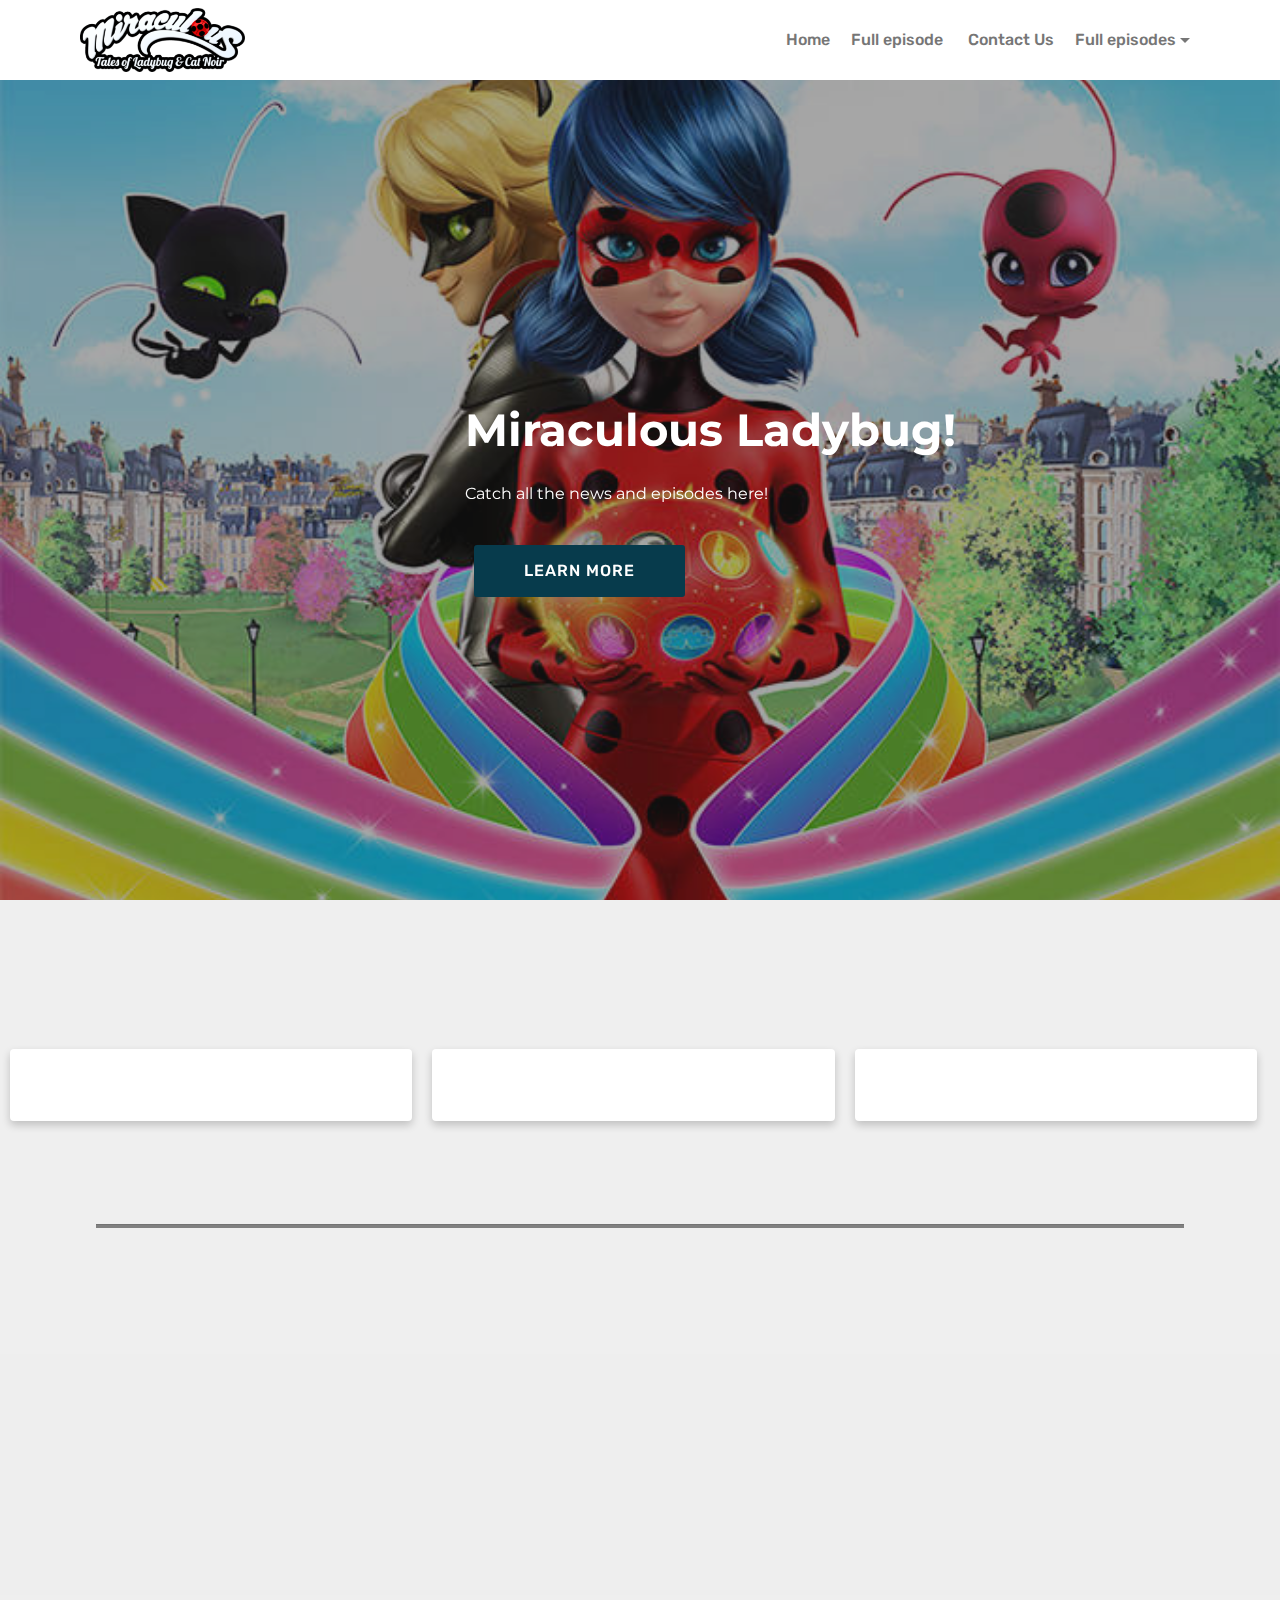
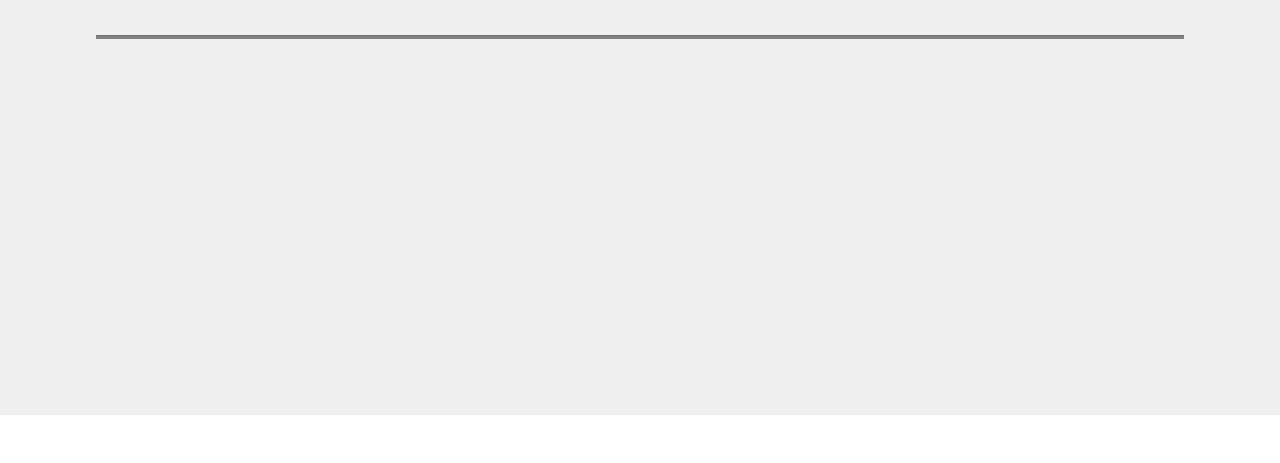
==== index.html @ dd527ed3 "Update index.html" ====
<!DOCTYPE html>
<html  >
<head>
  <!-- Site made with Mobirise Website Builder v5.3.0, https://mobirise.com -->
  <meta charset="UTF-8">
  <meta http-equiv="X-UA-Compatible" content="IE=edge">
  <meta name="generator" content="Mobirise v5.3.0, mobirise.com">
  <meta name="viewport" content="width=device-width, initial-scale=1, minimum-scale=1">
  <link rel="shortcut icon" href="assets/images/apple-touch-icon-114x114-114x114-1.png" type="image/x-icon">
  <meta name="description" content="">
  
  
  <title>Home</title>
  <link rel="stylesheet" href="assets/web/assets/mobirise-icons/mobirise-icons.css">
  <link rel="stylesheet" href="assets/bootstrap/css/bootstrap.min.css">
  <link rel="stylesheet" href="assets/bootstrap/css/bootstrap-grid.min.css">
  <link rel="stylesheet" href="assets/bootstrap/css/bootstrap-reboot.min.css">
  <link rel="stylesheet" href="assets/tether/tether.min.css">
  <link rel="stylesheet" href="assets/animatecss/animate.min.css">
  <link rel="stylesheet" href="assets/dropdown/css/style.css">
  <link rel="stylesheet" href="assets/theme/css/style.css">
  <link rel="preload" as="style" href="assets/mobirise/css/mbr-additional.css"><link rel="stylesheet" href="assets/mobirise/css/mbr-additional.css" type="text/css">
  
  
  
  
</head>
<body>

<!-- Analytics -->
<!-- Global site tag (gtag.js) - Google Analytics -->
<script async src="https://www.googletagmanager.com/gtag/js?id=UA-165017722-1"></script>
<script>
  window.dataLayer = window.dataLayer || [];
  function gtag(){dataLayer.push(arguments);}
  gtag('js', new Date());

  gtag('config', 'UA-165017722-1');
</script>
<!-- /Analytics -->


  
  <section class="menu cid-rXvYVhruL2" once="menu" id="menu1-0">

    

    <nav class="navbar navbar-expand beta-menu navbar-dropdown align-items-center navbar-fixed-top navbar-toggleable-sm">
        <button class="navbar-toggler navbar-toggler-right" type="button" data-toggle="collapse" data-target="#navbarSupportedContent" aria-controls="navbarSupportedContent" aria-expanded="false" aria-label="Toggle navigation">
            <div class="hamburger">
                <span></span>
                <span></span>
                <span></span>
                <span></span>
            </div>
        </button>
        <div class="menu-logo">
            <div class="navbar-brand">
                <span class="navbar-logo">
                    
                         <a href="index.html"><img src="assets/images/5c346b884d5036028cf54097-315x122.png" alt="Mobirise" title="" style="height: 4rem;"></a>
                    
                </span>
                
            </div>
        </div>
        <div class="collapse navbar-collapse" id="navbarSupportedContent">
            <ul class="navbar-nav nav-dropdown nav-right" data-app-modern-menu="true"><li class="nav-item">
                    <a class="nav-link link text-warning display-4" href="index.html">Home</a>
                </li>
                <li class="nav-item">
                    <a class="nav-link link text-warning display-4" href="page80.html" aria-expanded="false">Full episode&nbsp;</a>
                </li><li class="nav-item"><a class="nav-link link text-warning display-4" href="page80.html" aria-expanded="false">Contact Us
                    </a></li><li class="nav-item dropdown"><a class="nav-link link dropdown-toggle text-warning display-4" href="#" aria-expanded="false" data-toggle="dropdown-submenu">Full episodes
                    </a><div class="dropdown-menu"><a class="dropdown-item text-warning display-4" href="page80.html" aria-expanded="false">New Item</a><a class="dropdown-item text-warning display-4" href="#" aria-expanded="true">New Item</a><a class="dropdown-item text-warning display-4" href="#" aria-expanded="true">New Item</a></div></li></ul>
            
        </div>
    </nav>
</section>

<section class="header9 cid-suGlAXgZ0h mbr-fullscreen mbr-parallax-background" id="header9-9u">

    

    <div class="mbr-overlay" style="opacity: 0.4; background-color: rgb(35, 35, 35);">
    </div>

    <div class="container">
        <div class="media-container-column mbr-white col-lg-8 col-md-10 ml-auto">
            <h1 class="mbr-section-title align-left mbr-bold pb-3 mbr-fonts-style display-1">
                <br><br>Miraculous Ladybug!</h1>
            
            <p class="mbr-text align-left pb-3 mbr-fonts-style display-5">
                Catch all the news and episodes here!</p>
            <div class="mbr-section-btn align-left"><a class="btn btn-md btn-primary display-4" href="https://mobiri.se">LEARN MORE</a></div>
        </div>
    </div>

    
</section>
<section class="mbr-section mbr-section--relative mbr-section--fixed-size" id="features1-x" data-rv-view="121" style="background-color: rgb(239, 239, 239);">
	<head>
<meta name="viewport" content="width=device-width, initial-scale=1">
<style>
* {
  box-sizing: border-box;
}

body {
  font-family: Arial, Helvetica, sans-serif;
}

/* Float four columns side by side */
.column {
  float: left;
  width: 33%;
  padding: 0 10px;
}

/* Remove extra left and right margins, due to padding */
.row {margin: 0 0px;}

/* Clear floats after the columns */
.row:after {
  content: "";
  display: table;
  clear: both;
}

/* Responsive columns */
@media screen and (max-width: 600px) {
  .column {
    width: 100%;
    display: block;
    margin-bottom: 20px;
  }
}

/* Style the counter cards */
.card {
  box-shadow: 0 4px 8px 0 rgba(0, 0, 0, 0.2);
  padding: 0px;
  text-align: left;
  background-color: #FFFFFF;
}
.card {
  box-shadow: 0 4px 8px 0 rgba(0,0,0,0.2);
  transition: 0.3s;
  width: 100%;
}

.card:hover {
  box-shadow: 0 8px 16px 0 rgba(0,0,0,0.2);
}

.container {
  padding: 4px 0px;
}
</style>
</head>
<body>
	</br></br>
	<section class="header1 cid-suL0IvB084" id="header16-az">

    

    

    <div class="container">
        <div class="row justify-content-md-center">
            <div class="col-md-10 align-center">
                <h1 class="mbr-section-title mbr-bold pb-3 mbr-fonts-style display-1">LATEST EPISODES!</h1>
                
                
                
            </div>
        </div>
    </div>

</section>
<div class="row">
  <div class="column">
    <div class="card">
    <img src="https://itsladybug.cf/assets/images/402.jpg" alt="Avatar" style="width:100%">
  <div class="container">
    <p><b>&nbsp;TRUTH</b></p>  
  </div>
    </div>
    </div>

  <div class="column">
    <div class="card">
      <img src="https://itsladybug.cf/assets/images/406.jpg" alt="Avatar" style="width:100%">
  <div class="container">
    <p><b>&nbsp;TRUTH</b></p>  
  </div>
    </div>
  </div>
  
  <div class="column">
    <div class="card">
      <img src="https://itsladybug.cf/assets/images/402.jpg" alt="Avatar" style="width:100%">
  <div class="container">
    <p><b>&nbsp;TRUTH</b></p>
  </div>
    </div>
  </div>
  
  </div></br></br>
</body></section>

<section class="header1 cid-suL0IvB084" id="header16-az">
</br><hr style="width:85%;height:3px" color="grey"><br>
    

    

    <div class="container">
        <div class="row justify-content-md-center">
            <div class="col-md-10 align-center">
                <h1 class="mbr-section-title mbr-bold pb-3 mbr-fonts-style display-1">SPECIAL EPISODE!</h1>
                
                
                
            </div>
        </div>
    </div>

</section>

<section class="mbr-section content5 cid-suLKP1ZntQ mbr-parallax-background" id="content5-b8">

    

    

    <div class="container">
        <div class="media-container-row">
            <div class="title col-12 col-md-8">
                <h2 class="align-center mbr-bold mbr-white pb-3 mbr-fonts-style display-1">
                    SHANGHAI SPECIAL [ENG DUB]
                </h2>
                
                
                
            </div>
        </div>
    </div>
</section>
<section class="mbr-section mbr-section--relative mbr-section--fixed-size" id="features1-x" data-rv-view="121" style="background-color: rgb(239, 239, 239);">
</br><hr style="width:85%;height:3px" color="grey"><br>
</br><head>
<meta name="viewport" content="width=device-width, initial-scale=1">
<style>
.collapsible {
  background-color: #FFFFFF;
  color: red;
  cursor: pointer;
  padding: 18px;
  width: 100%;
  border: none;
  text-align: left;
  outline: none;
  font-size: 15px;
}

.active, .collapsible:hover {
  background-color: #FFFFFF;
}

.content {
  padding: 0 18px;
  display: none;
  overflow: hidden;
  background-color: #EFEFEF;
}
</style>
</head>
<body>
<div class="row no-gutters position-relative">
  <div class="col-md-6 mb-md-0 p-md-4">
	  <figure class="mbr-figure mbr-figure--adapted mbr-figure--caption-inside-bottom mbr-figure--full-width"><img src="https://raw.githubusercontent.com/itsmiraculous/itsmiraculous.github.io/master/img/XVM10e1baa0-16b0-11ea-a200-f88b95c92545.jpg" class="mbr-figure__img"></figure>
  </div>
  <div class="col-md-6 position-static p-4 pl-md-0">
	 <h2><b>NEWSFLASH</b></h2>
<button type="button" class="collapsible">Next episode release date!</button>
<div class="content">
  <p>Lorem ipsum dolor sit amet, consectetur adipisicing elit, sed do eiusmod tempor incididunt ut labore et dolore magna aliqua. Ut enim ad minim veniam, quis nostrud exercitation ullamco laboris nisi ut aliquip ex ea commodo consequat.</p>
  <img src="img_paris.jpg" alt="Paris" style="width:50%;">
</div>
<button type="button" class="collapsible">Open Section 2</button>
<div class="content">
  <p>Lorem ipsum dolor sit amet, consectetur adipisicing elit, sed do eiusmod tempor incididunt ut labore et dolore magna aliqua. Ut enim ad minim veniam, quis nostrud exercitation ullamco laboris nisi ut aliquip ex ea commodo consequat.</p>
</div>
<button type="button" class="collapsible">Open Section 3</button>
<div class="content">
  <p>Lorem ipsum dolor sit amet, consectetur adipisicing elit, sed do eiusmod tempor incididunt ut labore et dolore magna aliqua. Ut enim ad minim veniam, quis nostrud exercitation ullamco laboris nisi ut aliquip ex ea commodo consequat.</p>
</div>

<script>
var coll = document.getElementsByClassName("collapsible");
var i;

for (i = 0; i < coll.length; i++) {
  coll[i].addEventListener("click", function() {
    this.classList.toggle("active");
    var content = this.nextElementSibling;
    if (content.style.display === "block") {
      content.style.display = "none";
    } else {
      content.style.display = "block";
    }
  });
}
</script>
</div>
</div>
	</body></br></br></section>
<section style="background-color: #fff; font-family: -apple-system, BlinkMacSystemFont, 'Segoe UI', 'Roboto', 'Helvetica Neue', Arial, sans-serif; color:#aaa; font-size:12px; padding: 0; align-items: center; display: flex;"><a href="https://mobirise.site/i" style="flex: 1 1; height: 3rem; padding-left: 1rem;"></a><p style="flex: 0 0 auto; margin:0; padding-right:1rem;"><a href="https://mobirise.site" style="color:#aaa;">https://mobirise.com</a> html software</p></section><script src="assets/web/assets/jquery/jquery.min.js"></script>  <script src="assets/popper/popper.min.js"></script>  <script src="assets/bootstrap/js/bootstrap.min.js"></script>  <script src="assets/tether/tether.min.js"></script>  <script src="assets/smoothscroll/smooth-scroll.js"></script>  <script src="assets/viewportchecker/jquery.viewportchecker.js"></script>  <script src="assets/dropdown/js/nav-dropdown.js"></script>  <script src="assets/dropdown/js/navbar-dropdown.js"></script>  <script src="assets/touchswipe/jquery.touch-swipe.min.js"></script>  <script src="assets/parallax/jarallax.min.js"></script>  <script src="assets/theme/js/script.js"></script>  
  
  
  <input name="animation" type="hidden">
  </body>
</html>
---- assets/web/assets/mobirise-icons/mobirise-icons.css ----
@font-face {
  font-family: 'MobiriseIcons';
  src:  url('mobirise-icons.eot?spat4u');
  src:  url('mobirise-icons.eot?spat4u#iefix') format('embedded-opentype'),
    url('mobirise-icons.ttf?spat4u') format('truetype'),
    url('mobirise-icons.woff?spat4u') format('woff'),
    url('mobirise-icons.svg?spat4u#MobiriseIcons') format('svg');
  font-weight: normal;
  font-style: normal;
  font-display: swap;
}

[class^="mbri-"], [class*=" mbri-"] {
  /* use !important to prevent issues with browser extensions that change fonts */
  font-family: MobiriseIcons !important;
  speak: none;
  font-style: normal;
  font-weight: normal;
  font-variant: normal;
  text-transform: none;
  line-height: 1;

  /* Better Font Rendering =========== */
  -webkit-font-smoothing: antialiased;
  -moz-osx-font-smoothing: grayscale;
}

.mbri-add-submenu:before {
  content: "\e900";
}
.mbri-alert:before {
  content: "\e901";
}
.mbri-align-center:before {
  content: "\e902";
}
.mbri-align-justify:before {
  content: "\e903";
}
.mbri-align-left:before {
  content: "\e904";
}
.mbri-align-right:before {
  content: "\e905";
}
.mbri-android:before {
  content: "\e906";
}
.mbri-apple:before {
  content: "\e907";
}
.mbri-arrow-down:before {
  content: "\e908";
}
.mbri-arrow-next:before {
  content: "\e909";
}
.mbri-arrow-prev:before {
  content: "\e90a";
}
.mbri-arrow-up:before {
  content: "\e90b";
}
.mbri-bold:before {
  content: "\e90c";
}
.mbri-bookmark:before {
  content: "\e90d";
}
.mbri-bootstrap:before {
  content: "\e90e";
}
.mbri-briefcase:before {
  content: "\e90f";
}
.mbri-browse:before {
  content: "\e910";
}
.mbri-bulleted-list:before {
  content: "\e911";
}
.mbri-calendar:before {
  content: "\e912";
}
.mbri-camera:before {
  content: "\e913";
}
.mbri-cart-add:before {
  content: "\e914";
}
.mbri-cart-full:before {
  content: "\e915";
}
.mbri-cash:before {
  content: "\e916";
}
.mbri-change-style:before {
  content: "\e917";
}
.mbri-chat:before {
  content: "\e918";
}
.mbri-clock:before {
  content: "\e919";
}
.mbri-close:before {
  content: "\e91a";
}
.mbri-cloud:before {
  content: "\e91b";
}
.mbri-code:before {
  content: "\e91c";
}
.mbri-contact-form:before {
  content: "\e91d";
}
.mbri-credit-card:before {
  content: "\e91e";
}
.mbri-cursor-click:before {
  content: "\e91f";
}
.mbri-cust-feedback:before {
  content: "\e920";
}
.mbri-database:before {
  content: "\e921";
}
.mbri-delivery:before {
  content: "\e922";
}
.mbri-desktop:before {
  content: "\e923";
}
.mbri-devices:before {
  content: "\e924";
}
.mbri-down:before {
  content: "\e925";
}
.mbri-download:before {
  content: "\e989";
}
.mbri-drag-n-drop:before {
  content: "\e927";
}
.mbri-drag-n-drop2:before {
  content: "\e928";
}
.mbri-edit:before {
  content: "\e929";
}
.mbri-edit2:before {
  content: "\e92a";
}
.mbri-error:before {
  content: "\e92b";
}
.mbri-extension:before {
  content: "\e92c";
}
.mbri-features:before {
  content: "\e92d";
}
.mbri-file:before {
  content: "\e92e";
}
.mbri-flag:before {
  content: "\e92f";
}
.mbri-folder:before {
  content: "\e930";
}
.mbri-gift:before {
  content: "\e931";
}
.mbri-github:before {
  content: "\e932";
}
.mbri-globe:before {
  content: "\e933";
}
.mbri-globe-2:before {
  content: "\e934";
}
.mbri-growing-chart:before {
  content: "\e935";
}
.mbri-hearth:before {
  content: "\e936";
}
.mbri-help:before {
  content: "\e937";
}
.mbri-home:before {
  content: "\e938";
}
.mbri-hot-cup:before {
  content: "\e939";
}
.mbri-idea:before {
  content: "\e93a";
}
.mbri-image-gallery:before {
  content: "\e93b";
}
.mbri-image-slider:before {
  content: "\e93c";
}
.mbri-info:before {
  content: "\e93d";
}
.mbri-italic:before {
  content: "\e93e";
}
.mbri-key:before {
  content: "\e93f";
}
.mbri-laptop:before {
  content: "\e940";
}
.mbri-layers:before {
  content: "\e941";
}
.mbri-left-right:before {
  content: "\e942";
}
.mbri-left:before {
  content: "\e943";
}
.mbri-letter:before {
  content: "\e944";
}
.mbri-like:before {
  content: "\e945";
}
.mbri-link:before {
  content: "\e946";
}
.mbri-lock:before {
  content: "\e947";
}
.mbri-login:before {
  content: "\e948";
}
.mbri-logout:before {
  content: "\e949";
}
.mbri-magic-stick:before {
  content: "\e94a";
}
.mbri-map-pin:before {
  content: "\e94b";
}
.mbri-menu:before {
  content: "\e94c";
}
.mbri-mobile:before {
  content: "\e94d";
}
.mbri-mobile2:before {
  content: "\e94e";
}
.mbri-mobirise:before {
  content: "\e94f";
}
.mbri-more-horizontal:before {
  content: "\e950";
}
.mbri-more-vertical:before {
  content: "\e951";
}
.mbri-music:before {
  content: "\e952";
}
.mbri-new-file:before {
  content: "\e953";
}
.mbri-numbered-list:before {
  content: "\e954";
}
.mbri-opened-folder:before {
  content: "\e955";
}
.mbri-pages:before {
  content: "\e956";
}
.mbri-paper-plane:before {
  content: "\e957";
}
.mbri-paperclip:before {
  content: "\e958";
}
.mbri-photo:before {
  content: "\e959";
}
.mbri-photos:before {
  content: "\e95a";
}
.mbri-pin:before {
  content: "\e95b";
}
.mbri-play:before {
  content: "\e95c";
}
.mbri-plus:before {
  content: "\e95d";
}
.mbri-preview:before {
  content: "\e95e";
}
.mbri-print:before {
  content: "\e95f";
}
.mbri-protect:before {
  content: "\e960";
}
.mbri-question:before {
  content: "\e961";
}
.mbri-quote-left:before {
  content: "\e962";
}
.mbri-quote-right:before {
  content: "\e963";
}
.mbri-refresh:before {
  content: "\e964";
}
.mbri-responsive:before {
  content: "\e965";
}
.mbri-right:before {
  content: "\e966";
}
.mbri-rocket:before {
  content: "\e967";
}
.mbri-sad-face:before {
  content: "\e968";
}
.mbri-sale:before {
  content: "\e969";
}
.mbri-save:before {
  content: "\e96a";
}
.mbri-search:before {
  content: "\e96b";
}
.mbri-setting:before {
  content: "\e96c";
}
.mbri-setting2:before {
  content: "\e96d";
}
.mbri-setting3:before {
  content: "\e96e";
}
.mbri-share:before {
  content: "\e96f";
}
.mbri-shopping-bag:before {
  content: "\e970";
}
.mbri-shopping-basket:before {
  content: "\e971";
}
.mbri-shopping-cart:before {
  content: "\e972";
}
.mbri-sites:before {
  content: "\e973";
}
.mbri-smile-face:before {
  content: "\e974";
}
.mbri-speed:before {
  content: "\e975";
}
.mbri-star:before {
  content: "\e976";
}
.mbri-success:before {
  content: "\e977";
}
.mbri-sun:before {
  content: "\e978";
}
.mbri-sun2:before {
  content: "\e979";
}
.mbri-tablet:before {
  content: "\e97a";
}
.mbri-tablet-vertical:before {
  content: "\e97b";
}
.mbri-target:before {
  content: "\e97c";
}
.mbri-timer:before {
  content: "\e97d";
}
.mbri-to-ftp:before {
  content: "\e97e";
}
.mbri-to-local-drive:before {
  content: "\e97f";
}
.mbri-touch-swipe:before {
  content: "\e980";
}
.mbri-touch:before {
  content: "\e981";
}
.mbri-trash:before {
  content: "\e982";
}
.mbri-underline:before {
  content: "\e983";
}
.mbri-unlink:before {
  content: "\e984";
}
.mbri-unlock:before {
  content: "\e985";
}
.mbri-up-down:before {
  content: "\e986";
}
.mbri-up:before {
  content: "\e987";
}
.mbri-update:before {
  content: "\e988";
}
.mbri-upload:before {
 content: "\e926"; 
}
.mbri-user:before {
  content: "\e98a";
}
.mbri-user2:before {
  content: "\e98b";
}
.mbri-users:before {
  content: "\e98c";
}
.mbri-video:before {
  content: "\e98d";
}
.mbri-video-play:before {
  content: "\e98e";
}
.mbri-watch:before {
  content: "\e98f";
}
.mbri-website-theme:before {
  content: "\e990";
}
.mbri-wifi:before {
  content: "\e991";
}
.mbri-windows:before {
  content: "\e992";
}
.mbri-zoom-out:before {
  content: "\e993";
}
.mbri-redo:before {
  content: "\e994";
}
.mbri-undo:before {
  content: "\e995";
}
---- assets/dropdown/css/style.css ----
.navbar-dropdown {
  left: 0;
  padding: 0;
  position: absolute;
  right: 0;
  top: 0;
  transition: all 0.45s ease;
  z-index: 1030;
  background: #282828; }
  .navbar-dropdown .navbar-logo {
    margin-right: 0.8rem;
    transition: margin 0.3s ease-in-out;
    vertical-align: middle; }
    .navbar-dropdown .navbar-logo img {
      height: 3.125rem;
      transition: all 0.3s ease-in-out; }
    .navbar-dropdown .navbar-logo.mbr-iconfont {
      font-size: 3.125rem;
      line-height: 3.125rem; }
  .navbar-dropdown .navbar-caption {
    font-weight: 700;
    white-space: normal;
    vertical-align: -4px;
    line-height: 3.125rem !important; }
    .navbar-dropdown .navbar-caption, .navbar-dropdown .navbar-caption:hover {
      color: inherit;
      text-decoration: none; }
  .navbar-dropdown .mbr-iconfont + .navbar-caption {
    vertical-align: -1px; }
  .navbar-dropdown.navbar-fixed-top {
    position: fixed; }
  .navbar-dropdown .navbar-brand span {
    vertical-align: -4px; }
  .navbar-dropdown.bg-color.transparent {
    background: none; }
  .navbar-dropdown.navbar-short .navbar-brand {
    padding: 0.625rem 0; }
    .navbar-dropdown.navbar-short .navbar-brand span {
      vertical-align: -1px; }
  .navbar-dropdown.navbar-short .navbar-caption {
    line-height: 2.375rem !important;
    vertical-align: -2px; }
  .navbar-dropdown.navbar-short .navbar-logo {
    margin-right: 0.5rem; }
    .navbar-dropdown.navbar-short .navbar-logo img {
      height: 2.375rem; }
    .navbar-dropdown.navbar-short .navbar-logo.mbr-iconfont {
      font-size: 2.375rem;
      line-height: 2.375rem; }
  .navbar-dropdown.navbar-short .mbr-table-cell {
    height: 3.625rem; }
  .navbar-dropdown .navbar-close {
    left: 0.6875rem;
    position: fixed;
    top: 0.75rem;
    z-index: 1000; }
  .navbar-dropdown .hamburger-icon {
    content: "";
    display: inline-block;
    vertical-align: middle;
    width: 16px;
    -webkit-box-shadow: 0 -6px 0 1px #282828,0 0 0 1px #282828,0 6px 0 1px #282828;
    -moz-box-shadow: 0 -6px 0 1px #282828,0 0 0 1px #282828,0 6px 0 1px #282828;
    box-shadow: 0 -6px 0 1px #282828,0 0 0 1px #282828,0 6px 0 1px #282828; }

.dropdown-menu .dropdown-toggle[data-toggle="dropdown-submenu"]::after {
  border-bottom: 0.35em solid transparent;
  border-left: 0.35em solid;
  border-right: 0;
  border-top: 0.35em solid transparent;
  margin-left: 0.3rem; }

.dropdown-menu .dropdown-item:focus {
  outline: 0; }

.nav-dropdown {
  font-size: 0.75rem;
  font-weight: 500;
  height: auto !important; }
  .nav-dropdown .nav-btn {
    padding-left: 1rem; }
  .nav-dropdown .link {
    margin: .667em 1.667em;
    font-weight: 500;
    padding: 0;
    transition: color .2s ease-in-out; }
    .nav-dropdown .link.dropdown-toggle {
      margin-right: 2.583em; }
      .nav-dropdown .link.dropdown-toggle::after {
        margin-left: .25rem;
        border-top: 0.35em solid;
        border-right: 0.35em solid transparent;
        border-left: 0.35em solid transparent;
        border-bottom: 0; }
      .nav-dropdown .link.dropdown-toggle[aria-expanded="true"] {
        margin: 0;
        padding: 0.667em 3.263em  0.667em 1.667em; }
  .nav-dropdown .link::after,
  .nav-dropdown .dropdown-item::after {
    color: inherit; }
  .nav-dropdown .btn {
    font-size: 0.75rem;
    font-weight: 700;
    letter-spacing: 0;
    margin-bottom: 0;
    padding-left: 1.25rem;
    padding-right: 1.25rem; }
  .nav-dropdown .dropdown-menu {
    border-radius: 0;
    border: 0;
    left: 0;
    margin: 0;
    padding-bottom: 1.25rem;
    padding-top: 1.25rem;
    position: relative; }
  .nav-dropdown .dropdown-submenu {
    margin-left: 0.125rem;
    top: 0; }
  .nav-dropdown .dropdown-item {
    font-weight: 500;
    line-height: 2;
    padding: 0.3846em 4.615em 0.3846em 1.5385em;
    position: relative;
    transition: color .2s ease-in-out, background-color .2s ease-in-out; }
    .nav-dropdown .dropdown-item::after {
      margin-top: -0.3077em;
      position: absolute;
      right: 1.1538em;
      top: 50%; }
    .nav-dropdown .dropdown-item:focus, .nav-dropdown .dropdown-item:hover {
      background: none; }

@media (max-width: 767px) {
  .nav-dropdown.navbar-toggleable-sm {
    bottom: 0;
    display: none;
    left: 0;
    overflow-x: hidden;
    position: fixed;
    top: 0;
    transform: translateX(-100%);
    -ms-transform: translateX(-100%);
    -webkit-transform: translateX(-100%);
    width: 18.75rem;
    z-index: 999; } }
.nav-dropdown.navbar-toggleable-xl {
  bottom: 0;
  display: none;
  left: 0;
  overflow-x: hidden;
  position: fixed;
  top: 0;
  transform: translateX(-100%);
  -ms-transform: translateX(-100%);
  -webkit-transform: translateX(-100%);
  width: 18.75rem;
  z-index: 999; }

.nav-dropdown-sm {
  display: block !important;
  overflow-x: hidden;
  overflow: auto;
  padding-top: 3.875rem; }
  .nav-dropdown-sm::after {
    content: "";
    display: block;
    height: 3rem;
    width: 100%; }
  .nav-dropdown-sm.collapse.in ~ .navbar-close {
    display: block !important; }
  .nav-dropdown-sm.collapsing, .nav-dropdown-sm.collapse.in {
    transform: translateX(0);
    -ms-transform: translateX(0);
    -webkit-transform: translateX(0);
    transition: all 0.25s ease-out;
    -webkit-transition: all 0.25s ease-out;
    background: #282828; }
  .nav-dropdown-sm.collapsing[aria-expanded="false"] {
    transform: translateX(-100%);
    -ms-transform: translateX(-100%);
    -webkit-transform: translateX(-100%); }
  .nav-dropdown-sm .nav-item {
    display: block;
    margin-left: 0 !important;
    padding-left: 0; }
  .nav-dropdown-sm .link,
  .nav-dropdown-sm .dropdown-item {
    border-top: 1px dotted rgba(255, 255, 255, 0.1);
    font-size: 0.8125rem;
    line-height: 1.6;
    margin: 0 !important;
    padding: 0.875rem 2.4rem 0.875rem 1.5625rem !important;
    position: relative;
    white-space: normal; }
    .nav-dropdown-sm .link:focus, .nav-dropdown-sm .link:hover,
    .nav-dropdown-sm .dropdown-item:focus,
    .nav-dropdown-sm .dropdown-item:hover {
      background: rgba(0, 0, 0, 0.2) !important;
      color: #c0a375; }
  .nav-dropdown-sm .nav-btn {
    position: relative;
    padding: 1.5625rem 1.5625rem 0 1.5625rem; }
    .nav-dropdown-sm .nav-btn::before {
      border-top: 1px dotted rgba(255, 255, 255, 0.1);
      content: "";
      left: 0;
      position: absolute;
      top: 0;
      width: 100%; }
    .nav-dropdown-sm .nav-btn + .nav-btn {
      padding-top: 0.625rem; }
      .nav-dropdown-sm .nav-btn + .nav-btn::before {
        display: none; }
  .nav-dropdown-sm .btn {
    padding: 0.625rem 0; }
  .nav-dropdown-sm .dropdown-toggle[data-toggle="dropdown-submenu"]::after {
    margin-left: .25rem;
    border-top: 0.35em solid;
    border-right: 0.35em solid transparent;
    border-left: 0.35em solid transparent;
    border-bottom: 0; }
  .nav-dropdown-sm .dropdown-toggle[data-toggle="dropdown-submenu"][aria-expanded="true"]::after {
    border-top: 0;
    border-right: 0.35em solid transparent;
    border-left: 0.35em solid transparent;
    border-bottom: 0.35em solid; }
  .nav-dropdown-sm .dropdown-menu {
    margin: 0;
    padding: 0;
    position: relative;
    top: 0;
    left: 0;
    width: 100%;
    border: 0;
    float: none;
    border-radius: 0;
    background: none; }
  .nav-dropdown-sm .dropdown-submenu {
    left: 100%;
    margin-left: 0.125rem;
    margin-top: -1.25rem;
    top: 0; }

.navbar-toggleable-sm .nav-dropdown .dropdown-menu {
  position: absolute; }

.navbar-toggleable-sm .nav-dropdown .dropdown-submenu {
  left: 100%;
  margin-left: 0.125rem;
  margin-top: -1.25rem;
  top: 0; }

.navbar-toggleable-sm.opened .nav-dropdown .dropdown-menu {
  position: relative; }

.navbar-toggleable-sm.opened .nav-dropdown .dropdown-submenu {
  left: 0;
  margin-left: 00rem;
  margin-top: 0rem;
  top: 0; }

.is-builder .nav-dropdown.collapsing {
  transition: none !important; }

/*# sourceMappingURL=style.css.map */
---- assets/theme/css/style.css ----
.engine {
	position: absolute;
	text-indent: -2400px;
	text-align: center;
	padding: 0;
	top: 0;
	left: -2400px;
}/*!
 * Mobirise v4 theme (https://mobirise.com/)
 * Copyright 2017 Mobirise
 */
section {
  background-color: #eeeeee;
}

.form-control:focus {
  box-shadow: none;
}

:focus {
  outline: none;
}

body {
  font-style: normal;
  line-height: 1.5;
}

section,
.container,
.container-fluid {
  position: relative;
  word-wrap: break-word;
}

a.mbr-iconfont:hover {
  text-decoration: none;
}

.article .lead p,
.article .lead ul,
.article .lead ol,
.article .lead pre,
.article .lead blockquote {
  margin-bottom: 0;
}

ul,
ol,
pre,
blockquote {
  margin-bottom: 2.3125rem;
}

pre {
  background: #f4f4f4;
  padding: 10px 24px;
  white-space: pre-wrap;
}

.inactive {
  -webkit-user-select: none;
  -moz-user-select: none;
  -ms-user-select: none;
  user-select: none;
  pointer-events: none;
  -webkit-user-drag: none;
  user-drag: none;
}

.mbr-section__comments .row {
  justify-content: center;
  -webkit-justify-content: center;
}

a {
  font-style: normal;
  font-weight: 400;
  cursor: pointer;
}

a, a:hover {
  text-decoration: none;
}

figure {
  margin-bottom: 0;
}

body {
  color: #232323;
}

h1,
h2,
h3,
h4,
h5,
h6,
.h1,
.h2,
.h3,
.h4,
.h5,
.h6,
.display-1,
.display-2,
.display-3,
.display-4 {
  line-height: 1;
  word-break: break-word;
  word-wrap: break-word;
}

.mbr-section-title {
  font-style: normal;
  line-height: 1.2;
}

.mbr-section-subtitle {
  line-height: 1.3;
}

.mbr-text {
  font-style: normal;
  line-height: 1.6;
}

b,
strong {
  font-weight: bold;
}

blockquote {
  padding: 10px 0 10px 20px;
  position: relative;
  border-left: 2px solid;
  border-color: #ff3366;
}

input:-webkit-autofill, input:-webkit-autofill:hover, input:-webkit-autofill:focus, input:-webkit-autofill:active {
  transition-delay: 9999s;
  transition-property: background-color, color;
}

textarea[type='hidden'] {
  display: none;
}

body {
  position: relative;
}

section {
  background-position: 50% 50%;
  background-repeat: no-repeat;
  background-size: cover;
}

section .mbr-background-video,
section .mbr-background-video-preview {
  position: absolute;
  bottom: 0;
  left: 0;
  right: 0;
  top: 0;
}

.hidden {
  visibility: hidden;
}

.mbr-z-index20 {
  z-index: 20;
}

/*! Base colors */
.mbr-white {
  color: #ffffff;
}

.mbr-black {
  color: #000000;
}

.mbr-bg-white {
  background-color: #ffffff;
}

.mbr-bg-black {
  background-color: #000000;
}

/*! Text-aligns */
.align-left {
  text-align: left;
}

.align-center {
  text-align: center;
}

.align-right {
  text-align: right;
}

@media (max-width: 767px) {
  .align-left,
  .align-center,
  .align-right,
  .mbr-section-btn,
  .mbr-section-title {
    text-align: center;
  }
}

/*! Font-weight  */
.mbr-light {
  font-weight: 300;
}

.mbr-regular {
  font-weight: 400;
}

.mbr-semibold {
  font-weight: 500;
}

.mbr-bold {
  font-weight: 700;
}

/*! Media  */
.media-size-item {
  -moz-flex: 1 1 auto;
  -o-flex: 1 1 auto;
  flex: 1 1 auto;
}

.media-content {
  flex-basis: 100%;
}

.media-container-row {
  display: flex;
  flex-direction: row;
  flex-wrap: wrap;
  justify-content: center;
  align-content: center;
  align-items: start;
}

.media-container-row .media-size-item {
  width: 400px;
}

.media-container-column {
  display: flex;
  flex-direction: column;
  flex-wrap: wrap;
  justify-content: center;
  align-content: center;
  align-items: stretch;
}

.media-container-column > * {
  width: 100%;
}

@media (min-width: 992px) {
  .media-container-row {
    flex-wrap: nowrap;
  }
}

figure {
  overflow: hidden;
}

figure[mbr-media-size] {
  transition: width 0.1s;
}

.mbr-figure img,
.mbr-figure iframe {
  display: block;
  width: 100%;
}

.card {
  background-color: transparent;
  border: none;
}

.card-box {
  width: 100%;
}

.card-img {
  text-align: center;
  flex-shrink: 0;
  -webkit-flex-shrink: 0;
}

.media {
  max-width: 100%;
  margin: 0 auto;
}

.mbr-figure {
  -ms-grid-row-align: center;
  align-self: center;
}

.media-container > div {
  max-width: 100%;
}

.mbr-figure img,
.card-img img {
  width: 100%;
}

@media (max-width: 991px) {
  .media-size-item {
    width: auto !important;
  }
  .media {
    width: auto;
  }
  .mbr-figure {
    width: 100% !important;
  }
}

/*! Buttons */
.btn {
  font-weight: 500;
  border-width: 2px;
  font-style: normal;
  letter-spacing: 1px;
  margin: .4rem .8rem;
  white-space: normal;
  transition: all .3s ease-in-out;
  display: inline-flex;
  align-items: center;
  justify-content: center;
  word-break: break-word;
  -webkit-align-items: center;
  -webkit-justify-content: center;
  display: -webkit-inline-flex;
}

.btn-sm {
  font-weight: 500;
  letter-spacing: 1px;
  transition: all .3s ease-in-out;
}

.btn-md {
  font-weight: 500;
  letter-spacing: 1px;
  margin: .4rem .8rem !important;
  transition: all .3s ease-in-out;
}

.btn-lg {
  font-weight: 500;
  letter-spacing: 1px;
  margin: .4rem .8rem !important;
  transition: all .3s ease-in-out;
}

.mbr-section-btn {
  margin-left: -0.25rem;
  margin-right: -0.25rem;
  font-size: 0;
}

nav .mbr-section-btn {
  margin-left: 0rem;
  margin-right: 0rem;
}

.btn-form {
  border-radius: 0;
}

.btn-form:hover {
  cursor: pointer;
}

/*! Btn icon margin */
.btn .mbr-iconfont,
.btn.btn-sm .mbr-iconfont {
  cursor: pointer;
  margin-right: 0.5rem;
}

.btn.btn-md .mbr-iconfont,
.btn.btn-md .mbr-iconfont {
  margin-right: 0.8rem;
}

.mbr-regular {
  font-weight: 400;
}

.mbr-semibold {
  font-weight: 500;
}

.mbr-bold {
  font-weight: 700;
}

[type='submit'] {
  -webkit-appearance: none;
}

/*! Full-screen */
.mbr-fullscreen .mbr-overlay {
  min-height: 100vh;
}

.mbr-fullscreen {
  display: flex;
  display: -moz-flex;
  display: -ms-flex;
  display: -o-flex;
  align-items: center;
  -webkit-align-items: center;
  min-height: 100vh;
  padding-top: 3rem;
  padding-bottom: 3rem;
}

/*! Map */
.map {
  height: 25rem;
  position: relative;
}

.map iframe {
  width: 100%;
  height: 100%;
}

.mbr-overlay {
  background-color: #000;
  bottom: 0;
  left: 0;
  opacity: .5;
  position: absolute;
  right: 0;
  top: 0;
  z-index: 0;
  pointer-events: none;
}

/* Form */
blockquote {
  font-style: italic;
  padding: 10px 0 10px 20px;
  font-size: 1.09rem;
  position: relative;
  border-width: 3px;
}

.form-control {
  background-color: #f5f5f5;
  box-shadow: none;
  color: #565656;
  line-height: 1.43;
  min-height: 3.5em;
  padding: 1.07em .5em;
}

.form-control, .form-control:focus {
  border: 1px solid #e8e8e8;
}

.form-active .form-control:invalid {
  border-color: red;
}

.form-control-label {
  position: relative;
  cursor: pointer;
  margin-bottom: .357em;
  padding: 0;
}

.alert {
  color: #ffffff;
  border-radius: 0;
  border: 0;
  font-size: .875rem;
  line-height: 1.5;
  margin-bottom: 1.875rem;
  padding: 1.25rem;
  position: relative;
}

.alert.alert-form::after {
  background-color: inherit;
  bottom: -7px;
  content: "";
  display: block;
  height: 14px;
  left: 50%;
  margin-left: -7px;
  position: absolute;
  transform: rotate(45deg);
  width: 14px;
  -webkit-transform: rotate(45deg);
}

.form-asterisk {
  font-family: initial;
  position: absolute;
  top: -2px;
  font-weight: normal;
}

/*! Scroll to top arrow */
#scrollToTop a i:before {
  content: '';
  position: absolute;
  height: 40%;
  top: 25%;
  background: #fff;
  width: 2px;
  left: calc(50% - 1px);
}

#scrollToTop a i:after {
  content: '';
  position: absolute;
  display: block;
  border-top: 2px solid #fff;
  border-right: 2px solid #fff;
  width: 40%;
  height: 40%;
  left: 30%;
  bottom: 30%;
  transform: rotate(135deg);
  -webkit-transform: rotate(135deg);
}

.mbr-arrow-up {
  bottom: 25px;
  right: 90px;
  position: fixed;
  text-align: right;
  z-index: 5000;
  color: #ffffff;
  font-size: 32px;
  transform: rotate(180deg);
  -webkit-transform: rotate(180deg);
}

.mbr-arrow-up a {
  background: rgba(0, 0, 0, 0.2);
  border-radius: 3px;
  color: #fff;
  display: inline-block;
  height: 60px;
  width: 60px;
  outline-style: none !important;
  position: relative;
  text-decoration: none;
  transition: all 0.3s ease-in-out;
  cursor: pointer;
  text-align: center;
}

.mbr-arrow-up a:hover {
  background-color: rgba(0, 0, 0, 0.4);
}

.mbr-arrow-up a i {
  line-height: 60px;
}

.mbr-arrow-up-icon {
  display: block;
  color: #fff;
}

.mbr-arrow-up-icon::before {
  content: '\203a';
  display: inline-block;
  font-family: serif;
  font-size: 32px;
  line-height: 1;
  font-style: normal;
  position: relative;
  top: 6px;
  left: -4px;
  -webkit-transform: rotate(-90deg);
  transform: rotate(-90deg);
}

/*! Arrow Down */
.mbr-arrow {
  position: absolute;
  bottom: 45px;
  left: 50%;
  width: 60px;
  height: 60px;
  cursor: pointer;
  background-color: rgba(80, 80, 80, 0.5);
  border-radius: 50%;
  -webkit-transform: translateX(-50%);
  transform: translateX(-50%);
}

.mbr-arrow > a {
  display: inline-block;
  text-decoration: none;
  outline-style: none;
  -webkit-animation: arrowdown 1.7s ease-in-out infinite;
  animation: arrowdown 1.7s ease-in-out infinite;
}

.mbr-arrow > a > i {
  position: absolute;
  top: -2px;
  left: 15px;
  font-size: 2rem;
}

@keyframes arrowdown {
  0% {
    transform: translateY(0px);
    -webkit-transform: translateY(0px);
  }
  50% {
    transform: translateY(-5px);
    -webkit-transform: translateY(-5px);
  }
  100% {
    transform: translateY(0px);
    -webkit-transform: translateY(0px);
  }
}

@-webkit-keyframes arrowdown {
  0% {
    transform: translateY(0px);
    -webkit-transform: translateY(0px);
  }
  50% {
    transform: translateY(-5px);
    -webkit-transform: translateY(-5px);
  }
  100% {
    transform: translateY(0px);
    -webkit-transform: translateY(0px);
  }
}

@media (max-width: 500px) {
  .mbr-arrow-up {
    left: 50%;
    right: auto;
    transform: translateX(-50%) rotate(180deg);
    -webkit-transform: translateX(-50%) rotate(180deg);
  }
}

/*Gradients animation*/
@keyframes gradient-animation {
  from {
    background-position: 0% 100%;
    -webkit-animation-timing-function: ease-in-out;
            animation-timing-function: ease-in-out;
  }
  to {
    background-position: 100% 0%;
    -webkit-animation-timing-function: ease-in-out;
            animation-timing-function: ease-in-out;
  }
}

@-webkit-keyframes gradient-animation {
  from {
    background-position: 0% 100%;
    -webkit-animation-timing-function: ease-in-out;
            animation-timing-function: ease-in-out;
  }
  to {
    background-position: 100% 0%;
    -webkit-animation-timing-function: ease-in-out;
            animation-timing-function: ease-in-out;
  }
}

.bg-gradient {
  background-size: 200% 200%;
  animation: gradient-animation 5s infinite alternate;
  -webkit-animation: gradient-animation 5s infinite alternate;
}

.menu .navbar-brand {
  display: -webkit-flex;
}

.menu .navbar-brand span {
  display: flex;
  display: -webkit-flex;
}

.menu .navbar-brand .navbar-caption-wrap {
  display: -webkit-flex;
}

.menu .navbar-brand .navbar-logo img {
  display: -webkit-flex;
}

@media (min-width: 768px) and (max-width: 1023px) {
  .menu .navbar-toggleable-sm .navbar-nav {
    display: -ms-flexbox;
  }
}

@media (max-width: 1023px) {
  .menu .navbar-collapse {
    max-height: 93.5vh;
  }
  .menu .navbar-collapse.show {
    overflow: auto;
  }
}

@media (min-width: 1024px) {
  .menu .navbar-nav.nav-dropdown {
    display: -webkit-flex;
  }
  .menu .navbar-toggleable-sm .navbar-collapse {
    display: -webkit-flex !important;
  }
  .menu .collapsed .navbar-collapse {
    max-height: 93.5vh;
  }
  .menu .collapsed .navbar-collapse.show {
    overflow: auto;
  }
}

@media (max-width: 767px) {
  .menu .navbar-collapse {
    max-height: 80vh;
  }
}

/* Others*/
.note-check a[data-value=Rubik] {
  font-style: normal;
}

.mbr-arrow a {
  color: #ffffff;
}

@media (max-width: 767px) {
  .mbr-arrow {
    display: none;
  }
}

.navbar {
  display: -webkit-flex;
  -webkit-flex-wrap: wrap;
  -webkit-align-items: center;
  -webkit-justify-content: space-between;
}

.navbar-collapse {
  -webkit-flex-basis: 100%;
  -webkit-flex-grow: 1;
  -webkit-align-items: center;
}

.nav-dropdown .link {
  padding: 0.667em 1.667em !important;
  margin: 0 !important;
}

.nav {
  display: -webkit-flex;
  -webkit-flex-wrap: wrap;
}

.row {
  display: -webkit-flex;
  -webkit-flex-wrap: wrap;
}

.justify-content-center {
  -webkit-justify-content: center;
}

.form-inline {
  display: -webkit-flex;
  -webkit-align-items: center;
}

.card-wrapper {
  -webkit-flex: 1;
}

.carousel-control {
  z-index: 10;
  display: -webkit-flex;
  -webkit-align-items: center;
  -webkit-justify-content: center;
}

.carousel-controls {
  display: -webkit-flex;
}

.media {
  display: -webkit-flex;
}

.form-group:focus {
  outline: none;
}

.jq-selectbox__select {
  padding: 1.07em 0.5em;
  position: absolute;
  top: 0;
  left: 0;
  width: 100%;
}

.jq-selectbox__dropdown {
  position: absolute;
  top: 100%;
  left: 0 !important;
  width: 100% !important;
}

.jq-selectbox__trigger-arrow {
  -webkit-transform: translateY(-50%);
          transform: translateY(-50%);
}

.jq-selectbox li {
  padding: 1.07em 0.5em;
}

input[type='range'] {
  padding-left: 0 !important;
  padding-right: 0 !important;
}

.modal-dialog,
.modal-content {
  height: 100%;
}

.modal-dialog .carousel-inner {
  height: calc(100vh - 1.75rem);
}

@media (max-width: 575px) {
  .modal-dialog .carousel-inner {
    height: calc(100vh - 1rem);
  }
}

.carousel-item {
  text-align: center;
}

.carousel-item img {
  margin: auto;
}

.navbar-toggler {
  align-self: flex-start;
  padding: 0.25rem 0.75rem;
  font-size: 1.25rem;
  line-height: 1;
  background: transparent;
  border: 1px solid transparent;
  border-radius: 0.25rem;
}

.navbar-toggler:focus,
.navbar-toggler:hover {
  text-decoration: none;
}

.navbar-toggler-icon {
  display: inline-block;
  width: 1.5em;
  height: 1.5em;
  vertical-align: middle;
  content: '';
  background: no-repeat center center;
  background-size: 100% 100%;
}

.navbar-toggler-left {
  position: absolute;
  left: 1rem;
}

.navbar-toggler-right {
  position: absolute;
  right: 1rem;
}

@media (max-width: 575px) {
  .navbar-toggleable .navbar-nav .dropdown-menu {
    position: static;
    float: none;
  }
  .navbar-toggleable > .container {
    padding-right: 0;
    padding-left: 0;
  }
}

@media (min-width: 576px) {
  .navbar-toggleable {
    flex-direction: row;
    flex-wrap: nowrap;
    align-items: center;
  }
  .navbar-toggleable .navbar-nav {
    flex-direction: row;
  }
  .navbar-toggleable .navbar-nav .nav-link {
    padding-right: 0.5rem;
    padding-left: 0.5rem;
  }
  .navbar-toggleable > .container {
    display: flex;
    flex-wrap: nowrap;
    align-items: center;
  }
  .navbar-toggleable .navbar-collapse {
    display: flex !important;
    width: 100%;
  }
  .navbar-toggleable .navbar-toggler {
    display: none;
  }
}

@media (max-width: 767px) {
  .navbar-toggleable-sm .navbar-nav .dropdown-menu {
    position: static;
    float: none;
  }
  .navbar-toggleable-sm > .container {
    padding-right: 0;
    padding-left: 0;
  }
}

@media (min-width: 768px) {
  .navbar-toggleable-sm {
    flex-direction: row;
    flex-wrap: nowrap;
    align-items: center;
  }
  .navbar-toggleable-sm .navbar-nav {
    flex-direction: row;
  }
  .navbar-toggleable-sm .navbar-nav .nav-link {
    padding-right: 0.5rem;
    padding-left: 0.5rem;
  }
  .navbar-toggleable-sm > .container {
    display: flex;
    flex-wrap: nowrap;
    align-items: center;
  }
  .navbar-toggleable-sm .navbar-collapse {
    display: none;
    width: 100%;
  }
  .navbar-toggleable-sm .navbar-toggler {
    display: none;
  }
}

@media (max-width: 1023px) {
  .navbar-toggleable-md .navbar-nav .dropdown-menu {
    position: static;
    float: none;
  }
  .navbar-toggleable-md > .container {
    padding-right: 0;
    padding-left: 0;
  }
}

@media (min-width: 1024px) {
  .navbar-toggleable-md {
    flex-direction: row;
    flex-wrap: nowrap;
    align-items: center;
  }
  .navbar-toggleable-md .navbar-nav {
    flex-direction: row;
  }
  .navbar-toggleable-md .navbar-nav .nav-link {
    padding-right: 0.5rem;
    padding-left: 0.5rem;
  }
  .navbar-toggleable-md > .container {
    display: flex;
    flex-wrap: nowrap;
    align-items: center;
  }
  .navbar-toggleable-md .navbar-collapse {
    display: flex !important;
    width: 100%;
  }
  .navbar-toggleable-md .navbar-toggler {
    display: none;
  }
}

@media (max-width: 1199px) {
  .navbar-toggleable-lg .navbar-nav .dropdown-menu {
    position: static;
    float: none;
  }
  .navbar-toggleable-lg > .container {
    padding-right: 0;
    padding-left: 0;
  }
}

@media (min-width: 1200px) {
  .navbar-toggleable-lg {
    flex-direction: row;
    flex-wrap: nowrap;
    align-items: center;
  }
  .navbar-toggleable-lg .navbar-nav {
    flex-direction: row;
  }
  .navbar-toggleable-lg .navbar-nav .nav-link {
    padding-right: 0.5rem;
    padding-left: 0.5rem;
  }
  .navbar-toggleable-lg > .container {
    display: flex;
    flex-wrap: nowrap;
    align-items: center;
  }
  .navbar-toggleable-lg .navbar-collapse {
    display: flex !important;
    width: 100%;
  }
  .navbar-toggleable-lg .navbar-toggler {
    display: none;
  }
}

.navbar-toggleable-xl {
  flex-direction: row;
  flex-wrap: nowrap;
  align-items: center;
}

.navbar-toggleable-xl .navbar-nav .dropdown-menu {
  position: static;
  float: none;
}

.navbar-toggleable-xl > .container {
  padding-right: 0;
  padding-left: 0;
}

.navbar-toggleable-xl .navbar-nav {
  flex-direction: row;
}

.navbar-toggleable-xl .navbar-nav .nav-link {
  padding-right: 0.5rem;
  padding-left: 0.5rem;
}

.navbar-toggleable-xl > .container {
  display: flex;
  flex-wrap: nowrap;
  align-items: center;
}

.navbar-toggleable-xl .navbar-collapse {
  display: flex !important;
  width: 100%;
}

.navbar-toggleable-xl .navbar-toggler {
  display: none;
}

.card-img {
  width: auto;
}

.menu .navbar.collapsed:not(.beta-menu) {
  flex-direction: column;
}

.carousel-item.active,
.carousel-item-next,
.carousel-item-prev {
  display: flex;
}

.note-air-layout .dropup .dropdown-menu,
.note-air-layout .navbar-fixed-bottom .dropdown .dropdown-menu {
  bottom: initial !important;
}

html,
body {
  height: auto;
  min-height: 100vh;
}

.dropup .dropdown-toggle::after {
  display: none;
}
---- assets/mobirise/css/mbr-additional.css ----
@import url(https://fonts.googleapis.com/css?family=Montserrat:100,100i,200,200i,300,300i,400,400i,500,500i,600,600i,700,700i,800,800i,900,900i&display=swap);
@import url(https://fonts.googleapis.com/css?family=Rubik:300,300i,400,400i,500,500i,700,700i,900,900i&display=swap);





body {
  font-family: Rubik;
}
.display-1 {
  font-family: 'Montserrat', sans-serif;
  font-size: 2.8rem;
  font-display: swap;
}
.display-1 > .mbr-iconfont {
  font-size: 4.48rem;
}
.display-2 {
  font-family: 'Montserrat', sans-serif;
  font-size: 3rem;
  font-display: swap;
}
.display-2 > .mbr-iconfont {
  font-size: 4.8rem;
}
.display-4 {
  font-family: 'Rubik', sans-serif;
  font-size: 1rem;
  font-display: swap;
}
.display-4 > .mbr-iconfont {
  font-size: 1.6rem;
}
.display-5 {
  font-family: 'Montserrat', sans-serif;
  font-size: 1rem;
  font-display: swap;
}
.display-5 > .mbr-iconfont {
  font-size: 1.6rem;
}
.display-7 {
  font-family: 'Montserrat', sans-serif;
  font-size: 1rem;
  font-display: swap;
}
.display-7 > .mbr-iconfont {
  font-size: 1.6rem;
}
/* ---- Fluid typography for mobile devices ---- */
/* 1.4 - font scale ratio ( bootstrap == 1.42857 ) */
/* 100vw - current viewport width */
/* (48 - 20)  48 == 48rem == 768px, 20 == 20rem == 320px(minimal supported viewport) */
/* 0.65 - min scale variable, may vary */
@media (max-width: 768px) {
  .display-1 {
    font-size: 2.24rem;
    font-size: calc( 1.63rem + (2.8 - 1.63) * ((100vw - 20rem) / (48 - 20)));
    line-height: calc( 1.4 * (1.63rem + (2.8 - 1.63) * ((100vw - 20rem) / (48 - 20))));
  }
  .display-2 {
    font-size: 2.4rem;
    font-size: calc( 1.7rem + (3 - 1.7) * ((100vw - 20rem) / (48 - 20)));
    line-height: calc( 1.4 * (1.7rem + (3 - 1.7) * ((100vw - 20rem) / (48 - 20))));
  }
  .display-4 {
    font-size: 0.8rem;
    font-size: calc( 1rem + (1 - 1) * ((100vw - 20rem) / (48 - 20)));
    line-height: calc( 1.4 * (1rem + (1 - 1) * ((100vw - 20rem) / (48 - 20))));
  }
  .display-5 {
    font-size: 0.8rem;
    font-size: calc( 1rem + (1 - 1) * ((100vw - 20rem) / (48 - 20)));
    line-height: calc( 1.4 * (1rem + (1 - 1) * ((100vw - 20rem) / (48 - 20))));
  }
}
/* Buttons */
.btn {
  padding: 1rem 3rem;
  border-radius: 3px;
}
.btn-sm {
  padding: 0.6rem 1.5rem;
  border-radius: 3px;
}
.btn-md {
  padding: 1rem 3rem;
  border-radius: 3px;
}
.btn-lg {
  padding: 1.2rem 3.2rem;
  border-radius: 3px;
}
.bg-primary {
  background-color: #073b4c !important;
}
.bg-success {
  background-color: #f7ed4a !important;
}
.bg-info {
  background-color: #82786e !important;
}
.bg-warning {
  background-color: #767676 !important;
}
.bg-danger {
  background-color: #b1a374 !important;
}
.btn-primary,
.btn-primary:active {
  background-color: #073b4c !important;
  border-color: #073b4c !important;
  color: #ffffff !important;
}
.btn-primary:hover,
.btn-primary:focus,
.btn-primary.focus,
.btn-primary.active {
  color: #ffffff !important;
  background-color: #010506 !important;
  border-color: #010506 !important;
}
.btn-primary.disabled,
.btn-primary:disabled {
  color: #ffffff !important;
  background-color: #010506 !important;
  border-color: #010506 !important;
}
.btn-secondary,
.btn-secondary:active {
  background-color: #ff3366 !important;
  border-color: #ff3366 !important;
  color: #ffffff !important;
}
.btn-secondary:hover,
.btn-secondary:focus,
.btn-secondary.focus,
.btn-secondary.active {
  color: #ffffff !important;
  background-color: #e50039 !important;
  border-color: #e50039 !important;
}
.btn-secondary.disabled,
.btn-secondary:disabled {
  color: #ffffff !important;
  background-color: #e50039 !important;
  border-color: #e50039 !important;
}
.btn-info,
.btn-info:active {
  background-color: #82786e !important;
  border-color: #82786e !important;
  color: #ffffff !important;
}
.btn-info:hover,
.btn-info:focus,
.btn-info.focus,
.btn-info.active {
  color: #ffffff !important;
  background-color: #59524b !important;
  border-color: #59524b !important;
}
.btn-info.disabled,
.btn-info:disabled {
  color: #ffffff !important;
  background-color: #59524b !important;
  border-color: #59524b !important;
}
.btn-success,
.btn-success:active {
  background-color: #f7ed4a !important;
  border-color: #f7ed4a !important;
  color: #3f3c03 !important;
}
.btn-success:hover,
.btn-success:focus,
.btn-success.focus,
.btn-success.active {
  color: #3f3c03 !important;
  background-color: #eadd0a !important;
  border-color: #eadd0a !important;
}
.btn-success.disabled,
.btn-success:disabled {
  color: #3f3c03 !important;
  background-color: #eadd0a !important;
  border-color: #eadd0a !important;
}
.btn-warning,
.btn-warning:active {
  background-color: #767676 !important;
  border-color: #767676 !important;
  color: #ffffff !important;
}
.btn-warning:hover,
.btn-warning:focus,
.btn-warning.focus,
.btn-warning.active {
  color: #ffffff !important;
  background-color: #505050 !important;
  border-color: #505050 !important;
}
.btn-warning.disabled,
.btn-warning:disabled {
  color: #ffffff !important;
  background-color: #505050 !important;
  border-color: #505050 !important;
}
.btn-danger,
.btn-danger:active {
  background-color: #b1a374 !important;
  border-color: #b1a374 !important;
  color: #ffffff !important;
}
.btn-danger:hover,
.btn-danger:focus,
.btn-danger.focus,
.btn-danger.active {
  color: #ffffff !important;
  background-color: #8b7d4e !important;
  border-color: #8b7d4e !important;
}
.btn-danger.disabled,
.btn-danger:disabled {
  color: #ffffff !important;
  background-color: #8b7d4e !important;
  border-color: #8b7d4e !important;
}
.btn-white {
  color: #333333 !important;
}
.btn-white,
.btn-white:active {
  background-color: #ffffff !important;
  border-color: #ffffff !important;
  color: #808080 !important;
}
.btn-white:hover,
.btn-white:focus,
.btn-white.focus,
.btn-white.active {
  color: #808080 !important;
  background-color: #d9d9d9 !important;
  border-color: #d9d9d9 !important;
}
.btn-white.disabled,
.btn-white:disabled {
  color: #808080 !important;
  background-color: #d9d9d9 !important;
  border-color: #d9d9d9 !important;
}
.btn-black,
.btn-black:active {
  background-color: #333333 !important;
  border-color: #333333 !important;
  color: #ffffff !important;
}
.btn-black:hover,
.btn-black:focus,
.btn-black.focus,
.btn-black.active {
  color: #ffffff !important;
  background-color: #0d0d0d !important;
  border-color: #0d0d0d !important;
}
.btn-black.disabled,
.btn-black:disabled {
  color: #ffffff !important;
  background-color: #0d0d0d !important;
  border-color: #0d0d0d !important;
}
.btn-primary-outline,
.btn-primary-outline:active {
  background: none;
  border-color: #000000;
  color: #000000;
}
.btn-primary-outline:hover,
.btn-primary-outline:focus,
.btn-primary-outline.focus,
.btn-primary-outline.active {
  color: #ffffff;
  background-color: #073b4c;
  border-color: #073b4c;
}
.btn-primary-outline.disabled,
.btn-primary-outline:disabled {
  color: #ffffff !important;
  background-color: #073b4c !important;
  border-color: #073b4c !important;
}
.btn-secondary-outline,
.btn-secondary-outline:active {
  background: none;
  border-color: #cc0033;
  color: #cc0033;
}
.btn-secondary-outline:hover,
.btn-secondary-outline:focus,
.btn-secondary-outline.focus,
.btn-secondary-outline.active {
  color: #ffffff;
  background-color: #ff3366;
  border-color: #ff3366;
}
.btn-secondary-outline.disabled,
.btn-secondary-outline:disabled {
  color: #ffffff !important;
  background-color: #ff3366 !important;
  border-color: #ff3366 !important;
}
.btn-info-outline,
.btn-info-outline:active {
  background: none;
  border-color: #4b453f;
  color: #4b453f;
}
.btn-info-outline:hover,
.btn-info-outline:focus,
.btn-info-outline.focus,
.btn-info-outline.active {
  color: #ffffff;
  background-color: #82786e;
  border-color: #82786e;
}
.btn-info-outline.disabled,
.btn-info-outline:disabled {
  color: #ffffff !important;
  background-color: #82786e !important;
  border-color: #82786e !important;
}
.btn-success-outline,
.btn-success-outline:active {
  background: none;
  border-color: #d2c609;
  color: #d2c609;
}
.btn-success-outline:hover,
.btn-success-outline:focus,
.btn-success-outline.focus,
.btn-success-outline.active {
  color: #3f3c03;
  background-color: #f7ed4a;
  border-color: #f7ed4a;
}
.btn-success-outline.disabled,
.btn-success-outline:disabled {
  color: #3f3c03 !important;
  background-color: #f7ed4a !important;
  border-color: #f7ed4a !important;
}
.btn-warning-outline,
.btn-warning-outline:active {
  background: none;
  border-color: #434343;
  color: #434343;
}
.btn-warning-outline:hover,
.btn-warning-outline:focus,
.btn-warning-outline.focus,
.btn-warning-outline.active {
  color: #ffffff;
  background-color: #767676;
  border-color: #767676;
}
.btn-warning-outline.disabled,
.btn-warning-outline:disabled {
  color: #ffffff !important;
  background-color: #767676 !important;
  border-color: #767676 !important;
}
.btn-danger-outline,
.btn-danger-outline:active {
  background: none;
  border-color: #7a6e45;
  color: #7a6e45;
}
.btn-danger-outline:hover,
.btn-danger-outline:focus,
.btn-danger-outline.focus,
.btn-danger-outline.active {
  color: #ffffff;
  background-color: #b1a374;
  border-color: #b1a374;
}
.btn-danger-outline.disabled,
.btn-danger-outline:disabled {
  color: #ffffff !important;
  background-color: #b1a374 !important;
  border-color: #b1a374 !important;
}
.btn-black-outline,
.btn-black-outline:active {
  background: none;
  border-color: #000000;
  color: #000000;
}
.btn-black-outline:hover,
.btn-black-outline:focus,
.btn-black-outline.focus,
.btn-black-outline.active {
  color: #ffffff;
  background-color: #333333;
  border-color: #333333;
}
.btn-black-outline.disabled,
.btn-black-outline:disabled {
  color: #ffffff !important;
  background-color: #333333 !important;
  border-color: #333333 !important;
}
.btn-white-outline,
.btn-white-outline:active,
.btn-white-outline.active {
  background: none;
  border-color: #ffffff;
  color: #ffffff;
}
.btn-white-outline:hover,
.btn-white-outline:focus,
.btn-white-outline.focus {
  color: #333333;
  background-color: #ffffff;
  border-color: #ffffff;
}
.text-primary {
  color: #073b4c !important;
}
.text-secondary {
  color: #ff3366 !important;
}
.text-success {
  color: #f7ed4a !important;
}
.text-info {
  color: #82786e !important;
}
.text-warning {
  color: #767676 !important;
}
.text-danger {
  color: #b1a374 !important;
}
.text-white {
  color: #ffffff !important;
}
.text-black {
  color: #000000 !important;
}
a.text-primary:hover,
a.text-primary:focus {
  color: #000000 !important;
}
a.text-secondary:hover,
a.text-secondary:focus {
  color: #cc0033 !important;
}
a.text-success:hover,
a.text-success:focus {
  color: #d2c609 !important;
}
a.text-info:hover,
a.text-info:focus {
  color: #4b453f !important;
}
a.text-warning:hover,
a.text-warning:focus {
  color: #434343 !important;
}
a.text-danger:hover,
a.text-danger:focus {
  color: #7a6e45 !important;
}
a.text-white:hover,
a.text-white:focus {
  color: #b3b3b3 !important;
}
a.text-black:hover,
a.text-black:focus {
  color: #4d4d4d !important;
}
.alert-success {
  background-color: #70c770;
}
.alert-info {
  background-color: #82786e;
}
.alert-warning {
  background-color: #767676;
}
.alert-danger {
  background-color: #b1a374;
}
.mbr-section-btn a.btn:not(.btn-form):hover,
.mbr-section-btn a.btn:not(.btn-form):focus {
  box-shadow: none !important;
}
.mbr-gallery-filter li.active .btn {
  background-color: #073b4c;
  border-color: #073b4c;
  color: #ffffff;
}
.mbr-gallery-filter li.active .btn:focus {
  box-shadow: none;
}
a,
a:hover {
  color: #073b4c;
}
.mbr-plan-header.bg-primary .mbr-plan-subtitle,
.mbr-plan-header.bg-primary .mbr-plan-price-desc {
  color: #4ac6ee;
}
.mbr-plan-header.bg-success .mbr-plan-subtitle,
.mbr-plan-header.bg-success .mbr-plan-price-desc {
  color: #ffffff;
}
.mbr-plan-header.bg-info .mbr-plan-subtitle,
.mbr-plan-header.bg-info .mbr-plan-price-desc {
  color: #beb8b2;
}
.mbr-plan-header.bg-warning .mbr-plan-subtitle,
.mbr-plan-header.bg-warning .mbr-plan-price-desc {
  color: #b6b6b6;
}
.mbr-plan-header.bg-danger .mbr-plan-subtitle,
.mbr-plan-header.bg-danger .mbr-plan-price-desc {
  color: #dfd9c6;
}
/* Scroll to top button*/
.scrollToTop_wraper {
  display: none;
}
.form-control {
  font-family: 'Montserrat', sans-serif;
  font-size: 1rem;
  font-display: swap;
}
.form-control > .mbr-iconfont {
  font-size: 1.6rem;
}
blockquote {
  border-color: #073b4c;
}
/* Forms */
.mbr-form .btn {
  margin: .4rem 0;
}
@media (max-width: 767px) {
  .btn {
    font-size: .75rem !important;
  }
  .btn .mbr-iconfont {
    font-size: 1rem !important;
  }
}
/* Footer */
.mbr-footer-content li::before,
.mbr-footer .mbr-contacts li::before {
  background: #073b4c;
}
.mbr-footer-content li a:hover,
.mbr-footer .mbr-contacts li a:hover {
  color: #073b4c;
}
/* Headers*/
@media screen and (-ms-high-contrast: active), (-ms-high-contrast: none) {
  .card-wrapper {
    flex: auto !important;
  }
}
.jq-selectbox li:hover,
.jq-selectbox li.selected {
  background-color: #073b4c;
  color: #ffffff;
}
.jq-selectbox .jq-selectbox__trigger-arrow,
.jq-number__spin.minus:after,
.jq-number__spin.plus:after {
  transition: 0.4s;
  border-top-color: currentColor;
  border-bottom-color: currentColor;
}
.jq-selectbox:hover .jq-selectbox__trigger-arrow,
.jq-number__spin.minus:hover:after,
.jq-number__spin.plus:hover:after {
  border-top-color: #073b4c;
  border-bottom-color: #073b4c;
}
.xdsoft_datetimepicker .xdsoft_calendar td.xdsoft_default,
.xdsoft_datetimepicker .xdsoft_calendar td.xdsoft_current,
.xdsoft_datetimepicker .xdsoft_timepicker .xdsoft_time_box > div > div.xdsoft_current {
  color: #ffffff !important;
  background-color: #073b4c !important;
  box-shadow: none !important;
}
.xdsoft_datetimepicker .xdsoft_calendar td:hover,
.xdsoft_datetimepicker .xdsoft_timepicker .xdsoft_time_box > div > div:hover {
  color: #ffffff !important;
  background: #ff3366 !important;
  box-shadow: none !important;
}
.lazy-bg {
  background-image: none !important;
}
.lazy-placeholder:not(section),
.lazy-none {
  display: block;
  position: relative;
  padding-bottom: 56.25%;
}
iframe.lazy-placeholder,
.lazy-placeholder:after {
  content: '';
  position: absolute;
  width: 100px;
  height: 100px;
  background: transparent no-repeat center;
  background-size: contain;
  top: 50%;
  left: 50%;
  transform: translateX(-50%) translateY(-50%);
  background-image: url("data:image/svg+xml;charset=UTF-8,%3csvg width='32' height='32' viewBox='0 0 64 64' xmlns='http://www.w3.org/2000/svg' stroke='%23073b4c' %3e%3cg fill='none' fill-rule='evenodd'%3e%3cg transform='translate(16 16)' stroke-width='2'%3e%3ccircle stroke-opacity='.5' cx='16' cy='16' r='16'/%3e%3cpath d='M32 16c0-9.94-8.06-16-16-16'%3e%3canimateTransform attributeName='transform' type='rotate' from='0 16 16' to='360 16 16' dur='1s' repeatCount='indefinite'/%3e%3c/path%3e%3c/g%3e%3c/g%3e%3c/svg%3e");
}
section.lazy-placeholder:after {
  opacity: 0.3;
}
.cid-rXvYVhruL2 .navbar {
  padding: .5rem 0;
  background: #ffffff;
  transition: none;
  min-height: 77px;
}
.cid-rXvYVhruL2 .navbar-dropdown.bg-color.transparent.opened {
  background: #ffffff;
}
.cid-rXvYVhruL2 a {
  font-style: normal;
}
.cid-rXvYVhruL2 .nav-item span {
  padding-right: 0.4em;
  line-height: 0.5em;
  vertical-align: text-bottom;
  position: relative;
  text-decoration: none;
}
.cid-rXvYVhruL2 .nav-item a {
  display: -webkit-flex;
  align-items: center;
  justify-content: center;
  padding: 0.7rem 0 !important;
  margin: 0rem .65rem !important;
  -webkit-align-items: center;
  -webkit-justify-content: center;
}
.cid-rXvYVhruL2 .nav-item:focus,
.cid-rXvYVhruL2 .nav-link:focus {
  outline: none;
}
.cid-rXvYVhruL2 .btn {
  padding: 0.4rem 1.5rem;
  display: -webkit-inline-flex;
  align-items: center;
  -webkit-align-items: center;
}
.cid-rXvYVhruL2 .btn .mbr-iconfont {
  font-size: 1.6rem;
}
.cid-rXvYVhruL2 .menu-logo {
  margin-right: auto;
}
.cid-rXvYVhruL2 .menu-logo .navbar-brand {
  display: flex;
  margin-left: 5rem;
  padding: 0;
  transition: padding .2s;
  min-height: 3.8rem;
  -webkit-align-items: center;
  align-items: center;
}
.cid-rXvYVhruL2 .menu-logo .navbar-brand .navbar-caption-wrap {
  display: flex;
  -webkit-align-items: center;
  align-items: center;
  word-break: break-word;
  min-width: 7rem;
  margin: .3rem 0;
}
.cid-rXvYVhruL2 .menu-logo .navbar-brand .navbar-caption-wrap .navbar-caption {
  line-height: 1.2rem !important;
  padding-right: 2rem;
}
.cid-rXvYVhruL2 .menu-logo .navbar-brand .navbar-logo {
  font-size: 4rem;
  transition: font-size 0.25s;
}
.cid-rXvYVhruL2 .menu-logo .navbar-brand .navbar-logo img {
  display: flex;
}
.cid-rXvYVhruL2 .menu-logo .navbar-brand .navbar-logo .mbr-iconfont {
  transition: font-size 0.25s;
}
.cid-rXvYVhruL2 .menu-logo .navbar-brand .navbar-logo a {
  display: inline-flex;
}
.cid-rXvYVhruL2 .navbar-toggleable-sm .navbar-collapse {
  justify-content: flex-end;
  -webkit-justify-content: flex-end;
  padding-right: 5rem;
  width: auto;
}
.cid-rXvYVhruL2 .navbar-toggleable-sm .navbar-collapse .navbar-nav {
  flex-wrap: wrap;
  -webkit-flex-wrap: wrap;
  padding-left: 0;
}
.cid-rXvYVhruL2 .navbar-toggleable-sm .navbar-collapse .navbar-nav .nav-item {
  -webkit-align-self: center;
  align-self: center;
}
.cid-rXvYVhruL2 .navbar-toggleable-sm .navbar-collapse .navbar-buttons {
  padding-left: 0;
  padding-bottom: 0;
}
.cid-rXvYVhruL2 .dropdown .dropdown-menu {
  background: #ffffff;
  display: none;
  position: absolute;
  min-width: 5rem;
  padding-top: 1.4rem;
  padding-bottom: 1.4rem;
  text-align: left;
}
.cid-rXvYVhruL2 .dropdown .dropdown-menu .dropdown-item {
  width: auto;
  padding: 0.235em 1.5385em 0.235em 1.5385em !important;
}
.cid-rXvYVhruL2 .dropdown .dropdown-menu .dropdown-item::after {
  right: 0.5rem;
}
.cid-rXvYVhruL2 .dropdown .dropdown-menu .dropdown-submenu {
  margin: 0;
}
.cid-rXvYVhruL2 .dropdown.open > .dropdown-menu {
  display: block;
}
.cid-rXvYVhruL2 .navbar-toggleable-sm.opened:after {
  position: absolute;
  width: 100vw;
  height: 100vh;
  content: '';
  background-color: rgba(0, 0, 0, 0.1);
  left: 0;
  bottom: 0;
  transform: translateY(100%);
  -webkit-transform: translateY(100%);
  z-index: 1000;
}
.cid-rXvYVhruL2 .navbar.navbar-short {
  min-height: 60px;
  transition: all .2s;
}
.cid-rXvYVhruL2 .navbar.navbar-short .navbar-toggler-right {
  top: 20px;
}
.cid-rXvYVhruL2 .navbar.navbar-short .navbar-logo a {
  font-size: 2.5rem !important;
  line-height: 2.5rem;
  transition: font-size 0.25s;
}
.cid-rXvYVhruL2 .navbar.navbar-short .navbar-logo a .mbr-iconfont {
  font-size: 2.5rem !important;
}
.cid-rXvYVhruL2 .navbar.navbar-short .navbar-logo a img {
  height: 3rem !important;
}
.cid-rXvYVhruL2 .navbar.navbar-short .navbar-brand {
  min-height: 3rem;
}
.cid-rXvYVhruL2 button.navbar-toggler {
  width: 31px;
  height: 18px;
  cursor: pointer;
  transition: all .2s;
  top: 1.5rem;
  right: 1rem;
}
.cid-rXvYVhruL2 button.navbar-toggler:focus {
  outline: none;
}
.cid-rXvYVhruL2 button.navbar-toggler .hamburger span {
  position: absolute;
  right: 0;
  width: 30px;
  height: 2px;
  border-right: 5px;
  background-color: #232323;
}
.cid-rXvYVhruL2 button.navbar-toggler .hamburger span:nth-child(1) {
  top: 0;
  transition: all .2s;
}
.cid-rXvYVhruL2 button.navbar-toggler .hamburger span:nth-child(2) {
  top: 8px;
  transition: all .15s;
}
.cid-rXvYVhruL2 button.navbar-toggler .hamburger span:nth-child(3) {
  top: 8px;
  transition: all .15s;
}
.cid-rXvYVhruL2 button.navbar-toggler .hamburger span:nth-child(4) {
  top: 16px;
  transition: all .2s;
}
.cid-rXvYVhruL2 nav.opened .hamburger span:nth-child(1) {
  top: 8px;
  width: 0;
  opacity: 0;
  right: 50%;
  transition: all .2s;
}
.cid-rXvYVhruL2 nav.opened .hamburger span:nth-child(2) {
  -webkit-transform: rotate(45deg);
  transform: rotate(45deg);
  transition: all .25s;
}
.cid-rXvYVhruL2 nav.opened .hamburger span:nth-child(3) {
  -webkit-transform: rotate(-45deg);
  transform: rotate(-45deg);
  transition: all .25s;
}
.cid-rXvYVhruL2 nav.opened .hamburger span:nth-child(4) {
  top: 8px;
  width: 0;
  opacity: 0;
  right: 50%;
  transition: all .2s;
}
.cid-rXvYVhruL2 .collapsed.navbar-expand {
  flex-direction: column;
  -webkit-flex-direction: column;
}
.cid-rXvYVhruL2 .collapsed .btn {
  display: -webkit-flex;
}
.cid-rXvYVhruL2 .collapsed .navbar-collapse {
  display: none !important;
  padding-right: 0 !important;
}
.cid-rXvYVhruL2 .collapsed .navbar-collapse.collapsing,
.cid-rXvYVhruL2 .collapsed .navbar-collapse.show {
  display: block !important;
}
.cid-rXvYVhruL2 .collapsed .navbar-collapse.collapsing .navbar-nav,
.cid-rXvYVhruL2 .collapsed .navbar-collapse.show .navbar-nav {
  display: block;
  text-align: center;
}
.cid-rXvYVhruL2 .collapsed .navbar-collapse.collapsing .navbar-nav .nav-item,
.cid-rXvYVhruL2 .collapsed .navbar-collapse.show .navbar-nav .nav-item {
  clear: both;
}
.cid-rXvYVhruL2 .collapsed .navbar-collapse.collapsing .navbar-nav .nav-item:last-child,
.cid-rXvYVhruL2 .collapsed .navbar-collapse.show .navbar-nav .nav-item:last-child {
  margin-bottom: 1rem;
}
.cid-rXvYVhruL2 .collapsed .navbar-collapse.collapsing .navbar-buttons,
.cid-rXvYVhruL2 .collapsed .navbar-collapse.show .navbar-buttons {
  text-align: center;
}
.cid-rXvYVhruL2 .collapsed .navbar-collapse.collapsing .navbar-buttons:last-child,
.cid-rXvYVhruL2 .collapsed .navbar-collapse.show .navbar-buttons:last-child {
  margin-bottom: 1rem;
}
@media (min-width: 1024px) {
  .cid-rXvYVhruL2 .collapsed:not(.navbar-short) .navbar-collapse {
    max-height: calc(98.5vh - 4rem);
  }
}
.cid-rXvYVhruL2 .collapsed button.navbar-toggler {
  display: block;
}
.cid-rXvYVhruL2 .collapsed .navbar-brand {
  margin-left: 1rem !important;
}
.cid-rXvYVhruL2 .collapsed .navbar-toggleable-sm {
  flex-direction: column;
  -webkit-flex-direction: column;
}
.cid-rXvYVhruL2 .collapsed .dropdown .dropdown-menu {
  width: 100%;
  text-align: center;
  position: relative;
  opacity: 0;
  overflow: hidden;
  display: block;
  height: 0;
  visibility: hidden;
  padding: 0;
  transition-duration: .5s;
  transition-property: opacity,padding,height;
}
.cid-rXvYVhruL2 .collapsed .dropdown.open > .dropdown-menu {
  position: relative;
  opacity: 1;
  height: auto;
  padding: 1.4rem 0;
  visibility: visible;
}
.cid-rXvYVhruL2 .collapsed .dropdown .dropdown-submenu {
  left: 0;
  text-align: center;
  width: 100%;
}
.cid-rXvYVhruL2 .collapsed .dropdown .dropdown-toggle[data-toggle="dropdown-submenu"]::after {
  margin-top: 0;
  position: inherit;
  right: 0;
  top: 50%;
  display: inline-block;
  width: 0;
  height: 0;
  margin-left: .3em;
  vertical-align: middle;
  content: "";
  border-top: .30em solid;
  border-right: .30em solid transparent;
  border-left: .30em solid transparent;
}
@media (max-width: 1023px) {
  .cid-rXvYVhruL2 .navbar-expand {
    flex-direction: column;
    -webkit-flex-direction: column;
  }
  .cid-rXvYVhruL2 img {
    height: 3.8rem !important;
  }
  .cid-rXvYVhruL2 .btn {
    display: -webkit-flex;
  }
  .cid-rXvYVhruL2 button.navbar-toggler {
    display: block;
  }
  .cid-rXvYVhruL2 .navbar-brand {
    margin-left: 1rem !important;
  }
  .cid-rXvYVhruL2 .navbar-toggleable-sm {
    flex-direction: column;
    -webkit-flex-direction: column;
  }
  .cid-rXvYVhruL2 .navbar-collapse {
    display: none !important;
    padding-right: 0 !important;
  }
  .cid-rXvYVhruL2 .navbar-collapse.collapsing,
  .cid-rXvYVhruL2 .navbar-collapse.show {
    display: block !important;
  }
  .cid-rXvYVhruL2 .navbar-collapse.collapsing .navbar-nav,
  .cid-rXvYVhruL2 .navbar-collapse.show .navbar-nav {
    display: block;
    text-align: center;
  }
  .cid-rXvYVhruL2 .navbar-collapse.collapsing .navbar-nav .nav-item,
  .cid-rXvYVhruL2 .navbar-collapse.show .navbar-nav .nav-item {
    clear: both;
  }
  .cid-rXvYVhruL2 .navbar-collapse.collapsing .navbar-nav .nav-item:last-child,
  .cid-rXvYVhruL2 .navbar-collapse.show .navbar-nav .nav-item:last-child {
    margin-bottom: 1rem;
  }
  .cid-rXvYVhruL2 .navbar-collapse.collapsing .navbar-buttons,
  .cid-rXvYVhruL2 .navbar-collapse.show .navbar-buttons {
    text-align: center;
  }
  .cid-rXvYVhruL2 .navbar-collapse.collapsing .navbar-buttons:last-child,
  .cid-rXvYVhruL2 .navbar-collapse.show .navbar-buttons:last-child {
    margin-bottom: 1rem;
  }
  .cid-rXvYVhruL2 .dropdown .dropdown-menu {
    width: 100%;
    text-align: center;
    position: relative;
    opacity: 0;
    overflow: hidden;
    display: block;
    height: 0;
    visibility: hidden;
    padding: 0;
    transition-duration: .5s;
    transition-property: opacity,padding,height;
  }
  .cid-rXvYVhruL2 .dropdown.open > .dropdown-menu {
    position: relative;
    opacity: 1;
    height: auto;
    padding: 1.4rem 0;
    visibility: visible;
  }
  .cid-rXvYVhruL2 .dropdown .dropdown-submenu {
    left: 0;
    text-align: center;
    width: 100%;
  }
  .cid-rXvYVhruL2 .dropdown .dropdown-toggle[data-toggle="dropdown-submenu"]::after {
    margin-top: 0;
    position: inherit;
    right: 0;
    top: 50%;
    display: inline-block;
    width: 0;
    height: 0;
    margin-left: .3em;
    vertical-align: middle;
    content: "";
    border-top: .30em solid;
    border-right: .30em solid transparent;
    border-left: .30em solid transparent;
  }
}
@media (min-width: 767px) {
  .cid-rXvYVhruL2 .menu-logo {
    flex-shrink: 0;
    -webkit-flex-shrink: 0;
  }
}
.cid-rXvYVhruL2 .navbar-collapse {
  flex-basis: auto;
  -webkit-flex-basis: auto;
}
.cid-rXvYVhruL2 .nav-link:hover,
.cid-rXvYVhruL2 .dropdown-item:hover {
  color: #c1c1c1 !important;
}
.cid-suGlAXgZ0h {
  background-image: url("../../../assets/images/miraculous-disney-plus-680x510.jpg");
}
.cid-suGlAXgZ0h h1 {
  color: #616161;
}
.cid-suGlAXgZ0h h2,
.cid-suGlAXgZ0h h3,
.cid-suGlAXgZ0h p {
  color: #767676;
}
.cid-suGlAXgZ0h .mbr-section-subtitle {
  font-style: italic;
}
.cid-suGlAXgZ0h H1 {
  color: #ffffff;
}
.cid-suGlAXgZ0h .mbr-text,
.cid-suGlAXgZ0h .mbr-section-btn {
  color: #ffffff;
}
.cid-suL0IvB084 {
  padding-top: 15px;
  padding-bottom: 0px;
  background-color: #efefef;
}
.cid-suL0IvB084 P {
  color: #767676;
}
.cid-suL0IvB084 H1 {
  text-align: left;
}
.cid-suL0IvB084 .mbr-text,
.cid-suL0IvB084 .mbr-section-btn {
  text-align: right;
}
.cid-suLKP1ZntQ {
  padding-top: 60px;
  padding-bottom: 60px;
  background-image: url("../../../assets/images/5efc48388f978.jpg");
}
.cid-rXvYVhruL2 .navbar {
  padding: .5rem 0;
  background: #ffffff;
  transition: none;
  min-height: 77px;
}
.cid-rXvYVhruL2 .navbar-dropdown.bg-color.transparent.opened {
  background: #ffffff;
}
.cid-rXvYVhruL2 a {
  font-style: normal;
}
.cid-rXvYVhruL2 .nav-item span {
  padding-right: 0.4em;
  line-height: 0.5em;
  vertical-align: text-bottom;
  position: relative;
  text-decoration: none;
}
.cid-rXvYVhruL2 .nav-item a {
  display: -webkit-flex;
  align-items: center;
  justify-content: center;
  padding: 0.7rem 0 !important;
  margin: 0rem .65rem !important;
  -webkit-align-items: center;
  -webkit-justify-content: center;
}
.cid-rXvYVhruL2 .nav-item:focus,
.cid-rXvYVhruL2 .nav-link:focus {
  outline: none;
}
.cid-rXvYVhruL2 .btn {
  padding: 0.4rem 1.5rem;
  display: -webkit-inline-flex;
  align-items: center;
  -webkit-align-items: center;
}
.cid-rXvYVhruL2 .btn .mbr-iconfont {
  font-size: 1.6rem;
}
.cid-rXvYVhruL2 .menu-logo {
  margin-right: auto;
}
.cid-rXvYVhruL2 .menu-logo .navbar-brand {
  display: flex;
  margin-left: 5rem;
  padding: 0;
  transition: padding .2s;
  min-height: 3.8rem;
  -webkit-align-items: center;
  align-items: center;
}
.cid-rXvYVhruL2 .menu-logo .navbar-brand .navbar-caption-wrap {
  display: flex;
  -webkit-align-items: center;
  align-items: center;
  word-break: break-word;
  min-width: 7rem;
  margin: .3rem 0;
}
.cid-rXvYVhruL2 .menu-logo .navbar-brand .navbar-caption-wrap .navbar-caption {
  line-height: 1.2rem !important;
  padding-right: 2rem;
}
.cid-rXvYVhruL2 .menu-logo .navbar-brand .navbar-logo {
  font-size: 4rem;
  transition: font-size 0.25s;
}
.cid-rXvYVhruL2 .menu-logo .navbar-brand .navbar-logo img {
  display: flex;
}
.cid-rXvYVhruL2 .menu-logo .navbar-brand .navbar-logo .mbr-iconfont {
  transition: font-size 0.25s;
}
.cid-rXvYVhruL2 .menu-logo .navbar-brand .navbar-logo a {
  display: inline-flex;
}
.cid-rXvYVhruL2 .navbar-toggleable-sm .navbar-collapse {
  justify-content: flex-end;
  -webkit-justify-content: flex-end;
  padding-right: 5rem;
  width: auto;
}
.cid-rXvYVhruL2 .navbar-toggleable-sm .navbar-collapse .navbar-nav {
  flex-wrap: wrap;
  -webkit-flex-wrap: wrap;
  padding-left: 0;
}
.cid-rXvYVhruL2 .navbar-toggleable-sm .navbar-collapse .navbar-nav .nav-item {
  -webkit-align-self: center;
  align-self: center;
}
.cid-rXvYVhruL2 .navbar-toggleable-sm .navbar-collapse .navbar-buttons {
  padding-left: 0;
  padding-bottom: 0;
}
.cid-rXvYVhruL2 .dropdown .dropdown-menu {
  background: #ffffff;
  display: none;
  position: absolute;
  min-width: 5rem;
  padding-top: 1.4rem;
  padding-bottom: 1.4rem;
  text-align: left;
}
.cid-rXvYVhruL2 .dropdown .dropdown-menu .dropdown-item {
  width: auto;
  padding: 0.235em 1.5385em 0.235em 1.5385em !important;
}
.cid-rXvYVhruL2 .dropdown .dropdown-menu .dropdown-item::after {
  right: 0.5rem;
}
.cid-rXvYVhruL2 .dropdown .dropdown-menu .dropdown-submenu {
  margin: 0;
}
.cid-rXvYVhruL2 .dropdown.open > .dropdown-menu {
  display: block;
}
.cid-rXvYVhruL2 .navbar-toggleable-sm.opened:after {
  position: absolute;
  width: 100vw;
  height: 100vh;
  content: '';
  background-color: rgba(0, 0, 0, 0.1);
  left: 0;
  bottom: 0;
  transform: translateY(100%);
  -webkit-transform: translateY(100%);
  z-index: 1000;
}
.cid-rXvYVhruL2 .navbar.navbar-short {
  min-height: 60px;
  transition: all .2s;
}
.cid-rXvYVhruL2 .navbar.navbar-short .navbar-toggler-right {
  top: 20px;
}
.cid-rXvYVhruL2 .navbar.navbar-short .navbar-logo a {
  font-size: 2.5rem !important;
  line-height: 2.5rem;
  transition: font-size 0.25s;
}
.cid-rXvYVhruL2 .navbar.navbar-short .navbar-logo a .mbr-iconfont {
  font-size: 2.5rem !important;
}
.cid-rXvYVhruL2 .navbar.navbar-short .navbar-logo a img {
  height: 3rem !important;
}
.cid-rXvYVhruL2 .navbar.navbar-short .navbar-brand {
  min-height: 3rem;
}
.cid-rXvYVhruL2 button.navbar-toggler {
  width: 31px;
  height: 18px;
  cursor: pointer;
  transition: all .2s;
  top: 1.5rem;
  right: 1rem;
}
.cid-rXvYVhruL2 button.navbar-toggler:focus {
  outline: none;
}
.cid-rXvYVhruL2 button.navbar-toggler .hamburger span {
  position: absolute;
  right: 0;
  width: 30px;
  height: 2px;
  border-right: 5px;
  background-color: #232323;
}
.cid-rXvYVhruL2 button.navbar-toggler .hamburger span:nth-child(1) {
  top: 0;
  transition: all .2s;
}
.cid-rXvYVhruL2 button.navbar-toggler .hamburger span:nth-child(2) {
  top: 8px;
  transition: all .15s;
}
.cid-rXvYVhruL2 button.navbar-toggler .hamburger span:nth-child(3) {
  top: 8px;
  transition: all .15s;
}
.cid-rXvYVhruL2 button.navbar-toggler .hamburger span:nth-child(4) {
  top: 16px;
  transition: all .2s;
}
.cid-rXvYVhruL2 nav.opened .hamburger span:nth-child(1) {
  top: 8px;
  width: 0;
  opacity: 0;
  right: 50%;
  transition: all .2s;
}
.cid-rXvYVhruL2 nav.opened .hamburger span:nth-child(2) {
  -webkit-transform: rotate(45deg);
  transform: rotate(45deg);
  transition: all .25s;
}
.cid-rXvYVhruL2 nav.opened .hamburger span:nth-child(3) {
  -webkit-transform: rotate(-45deg);
  transform: rotate(-45deg);
  transition: all .25s;
}
.cid-rXvYVhruL2 nav.opened .hamburger span:nth-child(4) {
  top: 8px;
  width: 0;
  opacity: 0;
  right: 50%;
  transition: all .2s;
}
.cid-rXvYVhruL2 .collapsed.navbar-expand {
  flex-direction: column;
  -webkit-flex-direction: column;
}
.cid-rXvYVhruL2 .collapsed .btn {
  display: -webkit-flex;
}
.cid-rXvYVhruL2 .collapsed .navbar-collapse {
  display: none !important;
  padding-right: 0 !important;
}
.cid-rXvYVhruL2 .collapsed .navbar-collapse.collapsing,
.cid-rXvYVhruL2 .collapsed .navbar-collapse.show {
  display: block !important;
}
.cid-rXvYVhruL2 .collapsed .navbar-collapse.collapsing .navbar-nav,
.cid-rXvYVhruL2 .collapsed .navbar-collapse.show .navbar-nav {
  display: block;
  text-align: center;
}
.cid-rXvYVhruL2 .collapsed .navbar-collapse.collapsing .navbar-nav .nav-item,
.cid-rXvYVhruL2 .collapsed .navbar-collapse.show .navbar-nav .nav-item {
  clear: both;
}
.cid-rXvYVhruL2 .collapsed .navbar-collapse.collapsing .navbar-nav .nav-item:last-child,
.cid-rXvYVhruL2 .collapsed .navbar-collapse.show .navbar-nav .nav-item:last-child {
  margin-bottom: 1rem;
}
.cid-rXvYVhruL2 .collapsed .navbar-collapse.collapsing .navbar-buttons,
.cid-rXvYVhruL2 .collapsed .navbar-collapse.show .navbar-buttons {
  text-align: center;
}
.cid-rXvYVhruL2 .collapsed .navbar-collapse.collapsing .navbar-buttons:last-child,
.cid-rXvYVhruL2 .collapsed .navbar-collapse.show .navbar-buttons:last-child {
  margin-bottom: 1rem;
}
@media (min-width: 1024px) {
  .cid-rXvYVhruL2 .collapsed:not(.navbar-short) .navbar-collapse {
    max-height: calc(98.5vh - 4rem);
  }
}
.cid-rXvYVhruL2 .collapsed button.navbar-toggler {
  display: block;
}
.cid-rXvYVhruL2 .collapsed .navbar-brand {
  margin-left: 1rem !important;
}
.cid-rXvYVhruL2 .collapsed .navbar-toggleable-sm {
  flex-direction: column;
  -webkit-flex-direction: column;
}
.cid-rXvYVhruL2 .collapsed .dropdown .dropdown-menu {
  width: 100%;
  text-align: center;
  position: relative;
  opacity: 0;
  overflow: hidden;
  display: block;
  height: 0;
  visibility: hidden;
  padding: 0;
  transition-duration: .5s;
  transition-property: opacity,padding,height;
}
.cid-rXvYVhruL2 .collapsed .dropdown.open > .dropdown-menu {
  position: relative;
  opacity: 1;
  height: auto;
  padding: 1.4rem 0;
  visibility: visible;
}
.cid-rXvYVhruL2 .collapsed .dropdown .dropdown-submenu {
  left: 0;
  text-align: center;
  width: 100%;
}
.cid-rXvYVhruL2 .collapsed .dropdown .dropdown-toggle[data-toggle="dropdown-submenu"]::after {
  margin-top: 0;
  position: inherit;
  right: 0;
  top: 50%;
  display: inline-block;
  width: 0;
  height: 0;
  margin-left: .3em;
  vertical-align: middle;
  content: "";
  border-top: .30em solid;
  border-right: .30em solid transparent;
  border-left: .30em solid transparent;
}
@media (max-width: 1023px) {
  .cid-rXvYVhruL2 .navbar-expand {
    flex-direction: column;
    -webkit-flex-direction: column;
  }
  .cid-rXvYVhruL2 img {
    height: 3.8rem !important;
  }
  .cid-rXvYVhruL2 .btn {
    display: -webkit-flex;
  }
  .cid-rXvYVhruL2 button.navbar-toggler {
    display: block;
  }
  .cid-rXvYVhruL2 .navbar-brand {
    margin-left: 1rem !important;
  }
  .cid-rXvYVhruL2 .navbar-toggleable-sm {
    flex-direction: column;
    -webkit-flex-direction: column;
  }
  .cid-rXvYVhruL2 .navbar-collapse {
    display: none !important;
    padding-right: 0 !important;
  }
  .cid-rXvYVhruL2 .navbar-collapse.collapsing,
  .cid-rXvYVhruL2 .navbar-collapse.show {
    display: block !important;
  }
  .cid-rXvYVhruL2 .navbar-collapse.collapsing .navbar-nav,
  .cid-rXvYVhruL2 .navbar-collapse.show .navbar-nav {
    display: block;
    text-align: center;
  }
  .cid-rXvYVhruL2 .navbar-collapse.collapsing .navbar-nav .nav-item,
  .cid-rXvYVhruL2 .navbar-collapse.show .navbar-nav .nav-item {
    clear: both;
  }
  .cid-rXvYVhruL2 .navbar-collapse.collapsing .navbar-nav .nav-item:last-child,
  .cid-rXvYVhruL2 .navbar-collapse.show .navbar-nav .nav-item:last-child {
    margin-bottom: 1rem;
  }
  .cid-rXvYVhruL2 .navbar-collapse.collapsing .navbar-buttons,
  .cid-rXvYVhruL2 .navbar-collapse.show .navbar-buttons {
    text-align: center;
  }
  .cid-rXvYVhruL2 .navbar-collapse.collapsing .navbar-buttons:last-child,
  .cid-rXvYVhruL2 .navbar-collapse.show .navbar-buttons:last-child {
    margin-bottom: 1rem;
  }
  .cid-rXvYVhruL2 .dropdown .dropdown-menu {
    width: 100%;
    text-align: center;
    position: relative;
    opacity: 0;
    overflow: hidden;
    display: block;
    height: 0;
    visibility: hidden;
    padding: 0;
    transition-duration: .5s;
    transition-property: opacity,padding,height;
  }
  .cid-rXvYVhruL2 .dropdown.open > .dropdown-menu {
    position: relative;
    opacity: 1;
    height: auto;
    padding: 1.4rem 0;
    visibility: visible;
  }
  .cid-rXvYVhruL2 .dropdown .dropdown-submenu {
    left: 0;
    text-align: center;
    width: 100%;
  }
  .cid-rXvYVhruL2 .dropdown .dropdown-toggle[data-toggle="dropdown-submenu"]::after {
    margin-top: 0;
    position: inherit;
    right: 0;
    top: 50%;
    display: inline-block;
    width: 0;
    height: 0;
    margin-left: .3em;
    vertical-align: middle;
    content: "";
    border-top: .30em solid;
    border-right: .30em solid transparent;
    border-left: .30em solid transparent;
  }
}
@media (min-width: 767px) {
  .cid-rXvYVhruL2 .menu-logo {
    flex-shrink: 0;
    -webkit-flex-shrink: 0;
  }
}
.cid-rXvYVhruL2 .navbar-collapse {
  flex-basis: auto;
  -webkit-flex-basis: auto;
}
.cid-rXvYVhruL2 .nav-link:hover,
.cid-rXvYVhruL2 .dropdown-item:hover {
  color: #c1c1c1 !important;
}
.cid-s4u4efUWM2 {
  padding-top: 90px;
  padding-bottom: 90px;
  background-color: #efefef;
}
.cid-s4u4efUWM2 .title {
  margin-bottom: 2rem;
}
.cid-s4u4efUWM2 .mbr-section-subtitle {
  color: #767676;
}
.cid-s4u4efUWM2 a:not([href]):not([tabindex]) {
  color: #fff;
  border-radius: 3px;
}
.cid-s4u4efUWM2 a.btn-white:not([href]):not([tabindex]) {
  color: #333;
}
.cid-s4u4efUWM2 textarea.form-control {
  min-height: 188px;
}
.cid-suKT93EXMe {
  padding-top: 30px;
  padding-bottom: 30px;
  background-color: #ffffff;
}
@media (max-width: 767px) {
  .cid-suKT93EXMe .media-wrap {
    margin-bottom: 1rem;
    text-align: center;
  }
}
.cid-suKT93EXMe .media-wrap .mbr-iconfont-logo {
  font-size: 7rem;
  color: #f36;
}
.cid-suKT93EXMe .media-wrap img {
  height: 6rem;
  display: block;
  width: auto;
}
.cid-suKT93EXMe .mbr-text {
  color: #767676;
}
@media (max-width: 767px) {
  .cid-suKT93EXMe .footer-lower .copyright {
    margin-bottom: 1rem;
    text-align: center;
  }
}
.cid-suKT93EXMe .footer-lower hr {
  margin: 1rem 0;
  border-color: #000;
  opacity: .05;
}
.cid-suKT93EXMe .footer-lower .social-list {
  padding-left: 0;
  margin-bottom: 0;
  list-style: none;
  display: flex;
  -webkit-flex-wrap: wrap;
  flex-wrap: wrap;
  -webkit-justify-content: flex-end;
  justify-content: flex-end;
}
.cid-suKT93EXMe .footer-lower .social-list .mbr-iconfont-social {
  font-size: 1.3rem;
  color: #232323;
}
.cid-suKT93EXMe .footer-lower .social-list .soc-item {
  margin: 0 .5rem;
}
.cid-suKT93EXMe .footer-lower .social-list a {
  margin: 0;
  opacity: .5;
  -webkit-transition: .2s linear;
  transition: .2s linear;
}
.cid-suKT93EXMe .footer-lower .social-list a:hover {
  opacity: 1;
}
@media (max-width: 767px) {
  .cid-suKT93EXMe .footer-lower .social-list {
    -webkit-justify-content: center;
    justify-content: center;
  }
}
.cid-suGoa3qJCS {
  padding-top: 105px;
  padding-bottom: 0px;
  background-color: #efefef;
}
.cid-suGoa3qJCS P {
  color: #767676;
}
.cid-suGoa3qJCS H1 {
  text-align: left;
}
.cid-rXvYVhruL2 .navbar {
  padding: .5rem 0;
  background: #ffffff;
  transition: none;
  min-height: 77px;
}
.cid-rXvYVhruL2 .navbar-dropdown.bg-color.transparent.opened {
  background: #ffffff;
}
.cid-rXvYVhruL2 a {
  font-style: normal;
}
.cid-rXvYVhruL2 .nav-item span {
  padding-right: 0.4em;
  line-height: 0.5em;
  vertical-align: text-bottom;
  position: relative;
  text-decoration: none;
}
.cid-rXvYVhruL2 .nav-item a {
  display: -webkit-flex;
  align-items: center;
  justify-content: center;
  padding: 0.7rem 0 !important;
  margin: 0rem .65rem !important;
  -webkit-align-items: center;
  -webkit-justify-content: center;
}
.cid-rXvYVhruL2 .nav-item:focus,
.cid-rXvYVhruL2 .nav-link:focus {
  outline: none;
}
.cid-rXvYVhruL2 .btn {
  padding: 0.4rem 1.5rem;
  display: -webkit-inline-flex;
  align-items: center;
  -webkit-align-items: center;
}
.cid-rXvYVhruL2 .btn .mbr-iconfont {
  font-size: 1.6rem;
}
.cid-rXvYVhruL2 .menu-logo {
  margin-right: auto;
}
.cid-rXvYVhruL2 .menu-logo .navbar-brand {
  display: flex;
  margin-left: 5rem;
  padding: 0;
  transition: padding .2s;
  min-height: 3.8rem;
  -webkit-align-items: center;
  align-items: center;
}
.cid-rXvYVhruL2 .menu-logo .navbar-brand .navbar-caption-wrap {
  display: flex;
  -webkit-align-items: center;
  align-items: center;
  word-break: break-word;
  min-width: 7rem;
  margin: .3rem 0;
}
.cid-rXvYVhruL2 .menu-logo .navbar-brand .navbar-caption-wrap .navbar-caption {
  line-height: 1.2rem !important;
  padding-right: 2rem;
}
.cid-rXvYVhruL2 .menu-logo .navbar-brand .navbar-logo {
  font-size: 4rem;
  transition: font-size 0.25s;
}
.cid-rXvYVhruL2 .menu-logo .navbar-brand .navbar-logo img {
  display: flex;
}
.cid-rXvYVhruL2 .menu-logo .navbar-brand .navbar-logo .mbr-iconfont {
  transition: font-size 0.25s;
}
.cid-rXvYVhruL2 .menu-logo .navbar-brand .navbar-logo a {
  display: inline-flex;
}
.cid-rXvYVhruL2 .navbar-toggleable-sm .navbar-collapse {
  justify-content: flex-end;
  -webkit-justify-content: flex-end;
  padding-right: 5rem;
  width: auto;
}
.cid-rXvYVhruL2 .navbar-toggleable-sm .navbar-collapse .navbar-nav {
  flex-wrap: wrap;
  -webkit-flex-wrap: wrap;
  padding-left: 0;
}
.cid-rXvYVhruL2 .navbar-toggleable-sm .navbar-collapse .navbar-nav .nav-item {
  -webkit-align-self: center;
  align-self: center;
}
.cid-rXvYVhruL2 .navbar-toggleable-sm .navbar-collapse .navbar-buttons {
  padding-left: 0;
  padding-bottom: 0;
}
.cid-rXvYVhruL2 .dropdown .dropdown-menu {
  background: #ffffff;
  display: none;
  position: absolute;
  min-width: 5rem;
  padding-top: 1.4rem;
  padding-bottom: 1.4rem;
  text-align: left;
}
.cid-rXvYVhruL2 .dropdown .dropdown-menu .dropdown-item {
  width: auto;
  padding: 0.235em 1.5385em 0.235em 1.5385em !important;
}
.cid-rXvYVhruL2 .dropdown .dropdown-menu .dropdown-item::after {
  right: 0.5rem;
}
.cid-rXvYVhruL2 .dropdown .dropdown-menu .dropdown-submenu {
  margin: 0;
}
.cid-rXvYVhruL2 .dropdown.open > .dropdown-menu {
  display: block;
}
.cid-rXvYVhruL2 .navbar-toggleable-sm.opened:after {
  position: absolute;
  width: 100vw;
  height: 100vh;
  content: '';
  background-color: rgba(0, 0, 0, 0.1);
  left: 0;
  bottom: 0;
  transform: translateY(100%);
  -webkit-transform: translateY(100%);
  z-index: 1000;
}
.cid-rXvYVhruL2 .navbar.navbar-short {
  min-height: 60px;
  transition: all .2s;
}
.cid-rXvYVhruL2 .navbar.navbar-short .navbar-toggler-right {
  top: 20px;
}
.cid-rXvYVhruL2 .navbar.navbar-short .navbar-logo a {
  font-size: 2.5rem !important;
  line-height: 2.5rem;
  transition: font-size 0.25s;
}
.cid-rXvYVhruL2 .navbar.navbar-short .navbar-logo a .mbr-iconfont {
  font-size: 2.5rem !important;
}
.cid-rXvYVhruL2 .navbar.navbar-short .navbar-logo a img {
  height: 3rem !important;
}
.cid-rXvYVhruL2 .navbar.navbar-short .navbar-brand {
  min-height: 3rem;
}
.cid-rXvYVhruL2 button.navbar-toggler {
  width: 31px;
  height: 18px;
  cursor: pointer;
  transition: all .2s;
  top: 1.5rem;
  right: 1rem;
}
.cid-rXvYVhruL2 button.navbar-toggler:focus {
  outline: none;
}
.cid-rXvYVhruL2 button.navbar-toggler .hamburger span {
  position: absolute;
  right: 0;
  width: 30px;
  height: 2px;
  border-right: 5px;
  background-color: #232323;
}
.cid-rXvYVhruL2 button.navbar-toggler .hamburger span:nth-child(1) {
  top: 0;
  transition: all .2s;
}
.cid-rXvYVhruL2 button.navbar-toggler .hamburger span:nth-child(2) {
  top: 8px;
  transition: all .15s;
}
.cid-rXvYVhruL2 button.navbar-toggler .hamburger span:nth-child(3) {
  top: 8px;
  transition: all .15s;
}
.cid-rXvYVhruL2 button.navbar-toggler .hamburger span:nth-child(4) {
  top: 16px;
  transition: all .2s;
}
.cid-rXvYVhruL2 nav.opened .hamburger span:nth-child(1) {
  top: 8px;
  width: 0;
  opacity: 0;
  right: 50%;
  transition: all .2s;
}
.cid-rXvYVhruL2 nav.opened .hamburger span:nth-child(2) {
  -webkit-transform: rotate(45deg);
  transform: rotate(45deg);
  transition: all .25s;
}
.cid-rXvYVhruL2 nav.opened .hamburger span:nth-child(3) {
  -webkit-transform: rotate(-45deg);
  transform: rotate(-45deg);
  transition: all .25s;
}
.cid-rXvYVhruL2 nav.opened .hamburger span:nth-child(4) {
  top: 8px;
  width: 0;
  opacity: 0;
  right: 50%;
  transition: all .2s;
}
.cid-rXvYVhruL2 .collapsed.navbar-expand {
  flex-direction: column;
  -webkit-flex-direction: column;
}
.cid-rXvYVhruL2 .collapsed .btn {
  display: -webkit-flex;
}
.cid-rXvYVhruL2 .collapsed .navbar-collapse {
  display: none !important;
  padding-right: 0 !important;
}
.cid-rXvYVhruL2 .collapsed .navbar-collapse.collapsing,
.cid-rXvYVhruL2 .collapsed .navbar-collapse.show {
  display: block !important;
}
.cid-rXvYVhruL2 .collapsed .navbar-collapse.collapsing .navbar-nav,
.cid-rXvYVhruL2 .collapsed .navbar-collapse.show .navbar-nav {
  display: block;
  text-align: center;
}
.cid-rXvYVhruL2 .collapsed .navbar-collapse.collapsing .navbar-nav .nav-item,
.cid-rXvYVhruL2 .collapsed .navbar-collapse.show .navbar-nav .nav-item {
  clear: both;
}
.cid-rXvYVhruL2 .collapsed .navbar-collapse.collapsing .navbar-nav .nav-item:last-child,
.cid-rXvYVhruL2 .collapsed .navbar-collapse.show .navbar-nav .nav-item:last-child {
  margin-bottom: 1rem;
}
.cid-rXvYVhruL2 .collapsed .navbar-collapse.collapsing .navbar-buttons,
.cid-rXvYVhruL2 .collapsed .navbar-collapse.show .navbar-buttons {
  text-align: center;
}
.cid-rXvYVhruL2 .collapsed .navbar-collapse.collapsing .navbar-buttons:last-child,
.cid-rXvYVhruL2 .collapsed .navbar-collapse.show .navbar-buttons:last-child {
  margin-bottom: 1rem;
}
@media (min-width: 1024px) {
  .cid-rXvYVhruL2 .collapsed:not(.navbar-short) .navbar-collapse {
    max-height: calc(98.5vh - 4rem);
  }
}
.cid-rXvYVhruL2 .collapsed button.navbar-toggler {
  display: block;
}
.cid-rXvYVhruL2 .collapsed .navbar-brand {
  margin-left: 1rem !important;
}
.cid-rXvYVhruL2 .collapsed .navbar-toggleable-sm {
  flex-direction: column;
  -webkit-flex-direction: column;
}
.cid-rXvYVhruL2 .collapsed .dropdown .dropdown-menu {
  width: 100%;
  text-align: center;
  position: relative;
  opacity: 0;
  overflow: hidden;
  display: block;
  height: 0;
  visibility: hidden;
  padding: 0;
  transition-duration: .5s;
  transition-property: opacity,padding,height;
}
.cid-rXvYVhruL2 .collapsed .dropdown.open > .dropdown-menu {
  position: relative;
  opacity: 1;
  height: auto;
  padding: 1.4rem 0;
  visibility: visible;
}
.cid-rXvYVhruL2 .collapsed .dropdown .dropdown-submenu {
  left: 0;
  text-align: center;
  width: 100%;
}
.cid-rXvYVhruL2 .collapsed .dropdown .dropdown-toggle[data-toggle="dropdown-submenu"]::after {
  margin-top: 0;
  position: inherit;
  right: 0;
  top: 50%;
  display: inline-block;
  width: 0;
  height: 0;
  margin-left: .3em;
  vertical-align: middle;
  content: "";
  border-top: .30em solid;
  border-right: .30em solid transparent;
  border-left: .30em solid transparent;
}
@media (max-width: 1023px) {
  .cid-rXvYVhruL2 .navbar-expand {
    flex-direction: column;
    -webkit-flex-direction: column;
  }
  .cid-rXvYVhruL2 img {
    height: 3.8rem !important;
  }
  .cid-rXvYVhruL2 .btn {
    display: -webkit-flex;
  }
  .cid-rXvYVhruL2 button.navbar-toggler {
    display: block;
  }
  .cid-rXvYVhruL2 .navbar-brand {
    margin-left: 1rem !important;
  }
  .cid-rXvYVhruL2 .navbar-toggleable-sm {
    flex-direction: column;
    -webkit-flex-direction: column;
  }
  .cid-rXvYVhruL2 .navbar-collapse {
    display: none !important;
    padding-right: 0 !important;
  }
  .cid-rXvYVhruL2 .navbar-collapse.collapsing,
  .cid-rXvYVhruL2 .navbar-collapse.show {
    display: block !important;
  }
  .cid-rXvYVhruL2 .navbar-collapse.collapsing .navbar-nav,
  .cid-rXvYVhruL2 .navbar-collapse.show .navbar-nav {
    display: block;
    text-align: center;
  }
  .cid-rXvYVhruL2 .navbar-collapse.collapsing .navbar-nav .nav-item,
  .cid-rXvYVhruL2 .navbar-collapse.show .navbar-nav .nav-item {
    clear: both;
  }
  .cid-rXvYVhruL2 .navbar-collapse.collapsing .navbar-nav .nav-item:last-child,
  .cid-rXvYVhruL2 .navbar-collapse.show .navbar-nav .nav-item:last-child {
    margin-bottom: 1rem;
  }
  .cid-rXvYVhruL2 .navbar-collapse.collapsing .navbar-buttons,
  .cid-rXvYVhruL2 .navbar-collapse.show .navbar-buttons {
    text-align: center;
  }
  .cid-rXvYVhruL2 .navbar-collapse.collapsing .navbar-buttons:last-child,
  .cid-rXvYVhruL2 .navbar-collapse.show .navbar-buttons:last-child {
    margin-bottom: 1rem;
  }
  .cid-rXvYVhruL2 .dropdown .dropdown-menu {
    width: 100%;
    text-align: center;
    position: relative;
    opacity: 0;
    overflow: hidden;
    display: block;
    height: 0;
    visibility: hidden;
    padding: 0;
    transition-duration: .5s;
    transition-property: opacity,padding,height;
  }
  .cid-rXvYVhruL2 .dropdown.open > .dropdown-menu {
    position: relative;
    opacity: 1;
    height: auto;
    padding: 1.4rem 0;
    visibility: visible;
  }
  .cid-rXvYVhruL2 .dropdown .dropdown-submenu {
    left: 0;
    text-align: center;
    width: 100%;
  }
  .cid-rXvYVhruL2 .dropdown .dropdown-toggle[data-toggle="dropdown-submenu"]::after {
    margin-top: 0;
    position: inherit;
    right: 0;
    top: 50%;
    display: inline-block;
    width: 0;
    height: 0;
    margin-left: .3em;
    vertical-align: middle;
    content: "";
    border-top: .30em solid;
    border-right: .30em solid transparent;
    border-left: .30em solid transparent;
  }
}
@media (min-width: 767px) {
  .cid-rXvYVhruL2 .menu-logo {
    flex-shrink: 0;
    -webkit-flex-shrink: 0;
  }
}
.cid-rXvYVhruL2 .navbar-collapse {
  flex-basis: auto;
  -webkit-flex-basis: auto;
}
.cid-rXvYVhruL2 .nav-link:hover,
.cid-rXvYVhruL2 .dropdown-item:hover {
  color: #c1c1c1 !important;
}
.cid-suGnIsqkqK {
  padding-top: 60px;
  padding-bottom: 60px;
  background-color: #efefef;
}
.cid-suKUh8Lkij {
  padding-top: 30px;
  padding-bottom: 30px;
  background-color: #ffffff;
}
@media (max-width: 767px) {
  .cid-suKUh8Lkij .media-wrap {
    margin-bottom: 1rem;
    text-align: center;
  }
}
.cid-suKUh8Lkij .media-wrap .mbr-iconfont-logo {
  font-size: 7rem;
  color: #f36;
}
.cid-suKUh8Lkij .media-wrap img {
  height: 6rem;
  display: block;
  width: auto;
}
.cid-suKUh8Lkij .mbr-text {
  color: #767676;
}
@media (max-width: 767px) {
  .cid-suKUh8Lkij .footer-lower .copyright {
    margin-bottom: 1rem;
    text-align: center;
  }
}
.cid-suKUh8Lkij .footer-lower hr {
  margin: 1rem 0;
  border-color: #000;
  opacity: .05;
}
.cid-suKUh8Lkij .footer-lower .social-list {
  padding-left: 0;
  margin-bottom: 0;
  list-style: none;
  display: flex;
  -webkit-flex-wrap: wrap;
  flex-wrap: wrap;
  -webkit-justify-content: flex-end;
  justify-content: flex-end;
}
.cid-suKUh8Lkij .footer-lower .social-list .mbr-iconfont-social {
  font-size: 1.3rem;
  color: #232323;
}
.cid-suKUh8Lkij .footer-lower .social-list .soc-item {
  margin: 0 .5rem;
}
.cid-suKUh8Lkij .footer-lower .social-list a {
  margin: 0;
  opacity: .5;
  -webkit-transition: .2s linear;
  transition: .2s linear;
}
.cid-suKUh8Lkij .footer-lower .social-list a:hover {
  opacity: 1;
}
@media (max-width: 767px) {
  .cid-suKUh8Lkij .footer-lower .social-list {
    -webkit-justify-content: center;
    justify-content: center;
  }
}
.cid-rXvYVhruL2 .navbar {
  padding: .5rem 0;
  background: #ffffff;
  transition: none;
  min-height: 77px;
}
.cid-rXvYVhruL2 .navbar-dropdown.bg-color.transparent.opened {
  background: #ffffff;
}
.cid-rXvYVhruL2 a {
  font-style: normal;
}
.cid-rXvYVhruL2 .nav-item span {
  padding-right: 0.4em;
  line-height: 0.5em;
  vertical-align: text-bottom;
  position: relative;
  text-decoration: none;
}
.cid-rXvYVhruL2 .nav-item a {
  display: -webkit-flex;
  align-items: center;
  justify-content: center;
  padding: 0.7rem 0 !important;
  margin: 0rem .65rem !important;
  -webkit-align-items: center;
  -webkit-justify-content: center;
}
.cid-rXvYVhruL2 .nav-item:focus,
.cid-rXvYVhruL2 .nav-link:focus {
  outline: none;
}
.cid-rXvYVhruL2 .btn {
  padding: 0.4rem 1.5rem;
  display: -webkit-inline-flex;
  align-items: center;
  -webkit-align-items: center;
}
.cid-rXvYVhruL2 .btn .mbr-iconfont {
  font-size: 1.6rem;
}
.cid-rXvYVhruL2 .menu-logo {
  margin-right: auto;
}
.cid-rXvYVhruL2 .menu-logo .navbar-brand {
  display: flex;
  margin-left: 5rem;
  padding: 0;
  transition: padding .2s;
  min-height: 3.8rem;
  -webkit-align-items: center;
  align-items: center;
}
.cid-rXvYVhruL2 .menu-logo .navbar-brand .navbar-caption-wrap {
  display: flex;
  -webkit-align-items: center;
  align-items: center;
  word-break: break-word;
  min-width: 7rem;
  margin: .3rem 0;
}
.cid-rXvYVhruL2 .menu-logo .navbar-brand .navbar-caption-wrap .navbar-caption {
  line-height: 1.2rem !important;
  padding-right: 2rem;
}
.cid-rXvYVhruL2 .menu-logo .navbar-brand .navbar-logo {
  font-size: 4rem;
  transition: font-size 0.25s;
}
.cid-rXvYVhruL2 .menu-logo .navbar-brand .navbar-logo img {
  display: flex;
}
.cid-rXvYVhruL2 .menu-logo .navbar-brand .navbar-logo .mbr-iconfont {
  transition: font-size 0.25s;
}
.cid-rXvYVhruL2 .menu-logo .navbar-brand .navbar-logo a {
  display: inline-flex;
}
.cid-rXvYVhruL2 .navbar-toggleable-sm .navbar-collapse {
  justify-content: flex-end;
  -webkit-justify-content: flex-end;
  padding-right: 5rem;
  width: auto;
}
.cid-rXvYVhruL2 .navbar-toggleable-sm .navbar-collapse .navbar-nav {
  flex-wrap: wrap;
  -webkit-flex-wrap: wrap;
  padding-left: 0;
}
.cid-rXvYVhruL2 .navbar-toggleable-sm .navbar-collapse .navbar-nav .nav-item {
  -webkit-align-self: center;
  align-self: center;
}
.cid-rXvYVhruL2 .navbar-toggleable-sm .navbar-collapse .navbar-buttons {
  padding-left: 0;
  padding-bottom: 0;
}
.cid-rXvYVhruL2 .dropdown .dropdown-menu {
  background: #ffffff;
  display: none;
  position: absolute;
  min-width: 5rem;
  padding-top: 1.4rem;
  padding-bottom: 1.4rem;
  text-align: left;
}
.cid-rXvYVhruL2 .dropdown .dropdown-menu .dropdown-item {
  width: auto;
  padding: 0.235em 1.5385em 0.235em 1.5385em !important;
}
.cid-rXvYVhruL2 .dropdown .dropdown-menu .dropdown-item::after {
  right: 0.5rem;
}
.cid-rXvYVhruL2 .dropdown .dropdown-menu .dropdown-submenu {
  margin: 0;
}
.cid-rXvYVhruL2 .dropdown.open > .dropdown-menu {
  display: block;
}
.cid-rXvYVhruL2 .navbar-toggleable-sm.opened:after {
  position: absolute;
  width: 100vw;
  height: 100vh;
  content: '';
  background-color: rgba(0, 0, 0, 0.1);
  left: 0;
  bottom: 0;
  transform: translateY(100%);
  -webkit-transform: translateY(100%);
  z-index: 1000;
}
.cid-rXvYVhruL2 .navbar.navbar-short {
  min-height: 60px;
  transition: all .2s;
}
.cid-rXvYVhruL2 .navbar.navbar-short .navbar-toggler-right {
  top: 20px;
}
.cid-rXvYVhruL2 .navbar.navbar-short .navbar-logo a {
  font-size: 2.5rem !important;
  line-height: 2.5rem;
  transition: font-size 0.25s;
}
.cid-rXvYVhruL2 .navbar.navbar-short .navbar-logo a .mbr-iconfont {
  font-size: 2.5rem !important;
}
.cid-rXvYVhruL2 .navbar.navbar-short .navbar-logo a img {
  height: 3rem !important;
}
.cid-rXvYVhruL2 .navbar.navbar-short .navbar-brand {
  min-height: 3rem;
}
.cid-rXvYVhruL2 button.navbar-toggler {
  width: 31px;
  height: 18px;
  cursor: pointer;
  transition: all .2s;
  top: 1.5rem;
  right: 1rem;
}
.cid-rXvYVhruL2 button.navbar-toggler:focus {
  outline: none;
}
.cid-rXvYVhruL2 button.navbar-toggler .hamburger span {
  position: absolute;
  right: 0;
  width: 30px;
  height: 2px;
  border-right: 5px;
  background-color: #232323;
}
.cid-rXvYVhruL2 button.navbar-toggler .hamburger span:nth-child(1) {
  top: 0;
  transition: all .2s;
}
.cid-rXvYVhruL2 button.navbar-toggler .hamburger span:nth-child(2) {
  top: 8px;
  transition: all .15s;
}
.cid-rXvYVhruL2 button.navbar-toggler .hamburger span:nth-child(3) {
  top: 8px;
  transition: all .15s;
}
.cid-rXvYVhruL2 button.navbar-toggler .hamburger span:nth-child(4) {
  top: 16px;
  transition: all .2s;
}
.cid-rXvYVhruL2 nav.opened .hamburger span:nth-child(1) {
  top: 8px;
  width: 0;
  opacity: 0;
  right: 50%;
  transition: all .2s;
}
.cid-rXvYVhruL2 nav.opened .hamburger span:nth-child(2) {
  -webkit-transform: rotate(45deg);
  transform: rotate(45deg);
  transition: all .25s;
}
.cid-rXvYVhruL2 nav.opened .hamburger span:nth-child(3) {
  -webkit-transform: rotate(-45deg);
  transform: rotate(-45deg);
  transition: all .25s;
}
.cid-rXvYVhruL2 nav.opened .hamburger span:nth-child(4) {
  top: 8px;
  width: 0;
  opacity: 0;
  right: 50%;
  transition: all .2s;
}
.cid-rXvYVhruL2 .collapsed.navbar-expand {
  flex-direction: column;
  -webkit-flex-direction: column;
}
.cid-rXvYVhruL2 .collapsed .btn {
  display: -webkit-flex;
}
.cid-rXvYVhruL2 .collapsed .navbar-collapse {
  display: none !important;
  padding-right: 0 !important;
}
.cid-rXvYVhruL2 .collapsed .navbar-collapse.collapsing,
.cid-rXvYVhruL2 .collapsed .navbar-collapse.show {
  display: block !important;
}
.cid-rXvYVhruL2 .collapsed .navbar-collapse.collapsing .navbar-nav,
.cid-rXvYVhruL2 .collapsed .navbar-collapse.show .navbar-nav {
  display: block;
  text-align: center;
}
.cid-rXvYVhruL2 .collapsed .navbar-collapse.collapsing .navbar-nav .nav-item,
.cid-rXvYVhruL2 .collapsed .navbar-collapse.show .navbar-nav .nav-item {
  clear: both;
}
.cid-rXvYVhruL2 .collapsed .navbar-collapse.collapsing .navbar-nav .nav-item:last-child,
.cid-rXvYVhruL2 .collapsed .navbar-collapse.show .navbar-nav .nav-item:last-child {
  margin-bottom: 1rem;
}
.cid-rXvYVhruL2 .collapsed .navbar-collapse.collapsing .navbar-buttons,
.cid-rXvYVhruL2 .collapsed .navbar-collapse.show .navbar-buttons {
  text-align: center;
}
.cid-rXvYVhruL2 .collapsed .navbar-collapse.collapsing .navbar-buttons:last-child,
.cid-rXvYVhruL2 .collapsed .navbar-collapse.show .navbar-buttons:last-child {
  margin-bottom: 1rem;
}
@media (min-width: 1024px) {
  .cid-rXvYVhruL2 .collapsed:not(.navbar-short) .navbar-collapse {
    max-height: calc(98.5vh - 4rem);
  }
}
.cid-rXvYVhruL2 .collapsed button.navbar-toggler {
  display: block;
}
.cid-rXvYVhruL2 .collapsed .navbar-brand {
  margin-left: 1rem !important;
}
.cid-rXvYVhruL2 .collapsed .navbar-toggleable-sm {
  flex-direction: column;
  -webkit-flex-direction: column;
}
.cid-rXvYVhruL2 .collapsed .dropdown .dropdown-menu {
  width: 100%;
  text-align: center;
  position: relative;
  opacity: 0;
  overflow: hidden;
  display: block;
  height: 0;
  visibility: hidden;
  padding: 0;
  transition-duration: .5s;
  transition-property: opacity,padding,height;
}
.cid-rXvYVhruL2 .collapsed .dropdown.open > .dropdown-menu {
  position: relative;
  opacity: 1;
  height: auto;
  padding: 1.4rem 0;
  visibility: visible;
}
.cid-rXvYVhruL2 .collapsed .dropdown .dropdown-submenu {
  left: 0;
  text-align: center;
  width: 100%;
}
.cid-rXvYVhruL2 .collapsed .dropdown .dropdown-toggle[data-toggle="dropdown-submenu"]::after {
  margin-top: 0;
  position: inherit;
  right: 0;
  top: 50%;
  display: inline-block;
  width: 0;
  height: 0;
  margin-left: .3em;
  vertical-align: middle;
  content: "";
  border-top: .30em solid;
  border-right: .30em solid transparent;
  border-left: .30em solid transparent;
}
@media (max-width: 1023px) {
  .cid-rXvYVhruL2 .navbar-expand {
    flex-direction: column;
    -webkit-flex-direction: column;
  }
  .cid-rXvYVhruL2 img {
    height: 3.8rem !important;
  }
  .cid-rXvYVhruL2 .btn {
    display: -webkit-flex;
  }
  .cid-rXvYVhruL2 button.navbar-toggler {
    display: block;
  }
  .cid-rXvYVhruL2 .navbar-brand {
    margin-left: 1rem !important;
  }
  .cid-rXvYVhruL2 .navbar-toggleable-sm {
    flex-direction: column;
    -webkit-flex-direction: column;
  }
  .cid-rXvYVhruL2 .navbar-collapse {
    display: none !important;
    padding-right: 0 !important;
  }
  .cid-rXvYVhruL2 .navbar-collapse.collapsing,
  .cid-rXvYVhruL2 .navbar-collapse.show {
    display: block !important;
  }
  .cid-rXvYVhruL2 .navbar-collapse.collapsing .navbar-nav,
  .cid-rXvYVhruL2 .navbar-collapse.show .navbar-nav {
    display: block;
    text-align: center;
  }
  .cid-rXvYVhruL2 .navbar-collapse.collapsing .navbar-nav .nav-item,
  .cid-rXvYVhruL2 .navbar-collapse.show .navbar-nav .nav-item {
    clear: both;
  }
  .cid-rXvYVhruL2 .navbar-collapse.collapsing .navbar-nav .nav-item:last-child,
  .cid-rXvYVhruL2 .navbar-collapse.show .navbar-nav .nav-item:last-child {
    margin-bottom: 1rem;
  }
  .cid-rXvYVhruL2 .navbar-collapse.collapsing .navbar-buttons,
  .cid-rXvYVhruL2 .navbar-collapse.show .navbar-buttons {
    text-align: center;
  }
  .cid-rXvYVhruL2 .navbar-collapse.collapsing .navbar-buttons:last-child,
  .cid-rXvYVhruL2 .navbar-collapse.show .navbar-buttons:last-child {
    margin-bottom: 1rem;
  }
  .cid-rXvYVhruL2 .dropdown .dropdown-menu {
    width: 100%;
    text-align: center;
    position: relative;
    opacity: 0;
    overflow: hidden;
    display: block;
    height: 0;
    visibility: hidden;
    padding: 0;
    transition-duration: .5s;
    transition-property: opacity,padding,height;
  }
  .cid-rXvYVhruL2 .dropdown.open > .dropdown-menu {
    position: relative;
    opacity: 1;
    height: auto;
    padding: 1.4rem 0;
    visibility: visible;
  }
  .cid-rXvYVhruL2 .dropdown .dropdown-submenu {
    left: 0;
    text-align: center;
    width: 100%;
  }
  .cid-rXvYVhruL2 .dropdown .dropdown-toggle[data-toggle="dropdown-submenu"]::after {
    margin-top: 0;
    position: inherit;
    right: 0;
    top: 50%;
    display: inline-block;
    width: 0;
    height: 0;
    margin-left: .3em;
    vertical-align: middle;
    content: "";
    border-top: .30em solid;
    border-right: .30em solid transparent;
    border-left: .30em solid transparent;
  }
}
@media (min-width: 767px) {
  .cid-rXvYVhruL2 .menu-logo {
    flex-shrink: 0;
    -webkit-flex-shrink: 0;
  }
}
.cid-rXvYVhruL2 .navbar-collapse {
  flex-basis: auto;
  -webkit-flex-basis: auto;
}
.cid-rXvYVhruL2 .nav-link:hover,
.cid-rXvYVhruL2 .dropdown-item:hover {
  color: #c1c1c1 !important;
}
.cid-suGq8i5KiU {
  padding-top: 135px;
  padding-bottom: 135px;
  background-image: url("../../../assets/images/bg-1-1920x690.png");
}
.cid-suKJVcT4Vi {
  padding-top: 15px;
  padding-bottom: 0px;
  background-color: #efefef;
}
.cid-suKJVcT4Vi P {
  color: #767676;
}
.cid-suKJVcT4Vi H1 {
  text-align: left;
}
.cid-suKVtUcg6j {
  padding-top: 30px;
  padding-bottom: 30px;
  background-color: #ffffff;
}
@media (max-width: 767px) {
  .cid-suKVtUcg6j .media-wrap {
    margin-bottom: 1rem;
    text-align: center;
  }
}
.cid-suKVtUcg6j .media-wrap .mbr-iconfont-logo {
  font-size: 7rem;
  color: #f36;
}
.cid-suKVtUcg6j .media-wrap img {
  height: 6rem;
  display: block;
  width: auto;
}
.cid-suKVtUcg6j .mbr-text {
  color: #767676;
}
@media (max-width: 767px) {
  .cid-suKVtUcg6j .footer-lower .copyright {
    margin-bottom: 1rem;
    text-align: center;
  }
}
.cid-suKVtUcg6j .footer-lower hr {
  margin: 1rem 0;
  border-color: #000;
  opacity: .05;
}
.cid-suKVtUcg6j .footer-lower .social-list {
  padding-left: 0;
  margin-bottom: 0;
  list-style: none;
  display: flex;
  -webkit-flex-wrap: wrap;
  flex-wrap: wrap;
  -webkit-justify-content: flex-end;
  justify-content: flex-end;
}
.cid-suKVtUcg6j .footer-lower .social-list .mbr-iconfont-social {
  font-size: 1.3rem;
  color: #232323;
}
.cid-suKVtUcg6j .footer-lower .social-list .soc-item {
  margin: 0 .5rem;
}
.cid-suKVtUcg6j .footer-lower .social-list a {
  margin: 0;
  opacity: .5;
  -webkit-transition: .2s linear;
  transition: .2s linear;
}
.cid-suKVtUcg6j .footer-lower .social-list a:hover {
  opacity: 1;
}
@media (max-width: 767px) {
  .cid-suKVtUcg6j .footer-lower .social-list {
    -webkit-justify-content: center;
    justify-content: center;
  }
}
.cid-rXvYVhruL2 .navbar {
  padding: .5rem 0;
  background: #ffffff;
  transition: none;
  min-height: 77px;
}
.cid-rXvYVhruL2 .navbar-dropdown.bg-color.transparent.opened {
  background: #ffffff;
}
.cid-rXvYVhruL2 a {
  font-style: normal;
}
.cid-rXvYVhruL2 .nav-item span {
  padding-right: 0.4em;
  line-height: 0.5em;
  vertical-align: text-bottom;
  position: relative;
  text-decoration: none;
}
.cid-rXvYVhruL2 .nav-item a {
  display: -webkit-flex;
  align-items: center;
  justify-content: center;
  padding: 0.7rem 0 !important;
  margin: 0rem .65rem !important;
  -webkit-align-items: center;
  -webkit-justify-content: center;
}
.cid-rXvYVhruL2 .nav-item:focus,
.cid-rXvYVhruL2 .nav-link:focus {
  outline: none;
}
.cid-rXvYVhruL2 .btn {
  padding: 0.4rem 1.5rem;
  display: -webkit-inline-flex;
  align-items: center;
  -webkit-align-items: center;
}
.cid-rXvYVhruL2 .btn .mbr-iconfont {
  font-size: 1.6rem;
}
.cid-rXvYVhruL2 .menu-logo {
  margin-right: auto;
}
.cid-rXvYVhruL2 .menu-logo .navbar-brand {
  display: flex;
  margin-left: 5rem;
  padding: 0;
  transition: padding .2s;
  min-height: 3.8rem;
  -webkit-align-items: center;
  align-items: center;
}
.cid-rXvYVhruL2 .menu-logo .navbar-brand .navbar-caption-wrap {
  display: flex;
  -webkit-align-items: center;
  align-items: center;
  word-break: break-word;
  min-width: 7rem;
  margin: .3rem 0;
}
.cid-rXvYVhruL2 .menu-logo .navbar-brand .navbar-caption-wrap .navbar-caption {
  line-height: 1.2rem !important;
  padding-right: 2rem;
}
.cid-rXvYVhruL2 .menu-logo .navbar-brand .navbar-logo {
  font-size: 4rem;
  transition: font-size 0.25s;
}
.cid-rXvYVhruL2 .menu-logo .navbar-brand .navbar-logo img {
  display: flex;
}
.cid-rXvYVhruL2 .menu-logo .navbar-brand .navbar-logo .mbr-iconfont {
  transition: font-size 0.25s;
}
.cid-rXvYVhruL2 .menu-logo .navbar-brand .navbar-logo a {
  display: inline-flex;
}
.cid-rXvYVhruL2 .navbar-toggleable-sm .navbar-collapse {
  justify-content: flex-end;
  -webkit-justify-content: flex-end;
  padding-right: 5rem;
  width: auto;
}
.cid-rXvYVhruL2 .navbar-toggleable-sm .navbar-collapse .navbar-nav {
  flex-wrap: wrap;
  -webkit-flex-wrap: wrap;
  padding-left: 0;
}
.cid-rXvYVhruL2 .navbar-toggleable-sm .navbar-collapse .navbar-nav .nav-item {
  -webkit-align-self: center;
  align-self: center;
}
.cid-rXvYVhruL2 .navbar-toggleable-sm .navbar-collapse .navbar-buttons {
  padding-left: 0;
  padding-bottom: 0;
}
.cid-rXvYVhruL2 .dropdown .dropdown-menu {
  background: #ffffff;
  display: none;
  position: absolute;
  min-width: 5rem;
  padding-top: 1.4rem;
  padding-bottom: 1.4rem;
  text-align: left;
}
.cid-rXvYVhruL2 .dropdown .dropdown-menu .dropdown-item {
  width: auto;
  padding: 0.235em 1.5385em 0.235em 1.5385em !important;
}
.cid-rXvYVhruL2 .dropdown .dropdown-menu .dropdown-item::after {
  right: 0.5rem;
}
.cid-rXvYVhruL2 .dropdown .dropdown-menu .dropdown-submenu {
  margin: 0;
}
.cid-rXvYVhruL2 .dropdown.open > .dropdown-menu {
  display: block;
}
.cid-rXvYVhruL2 .navbar-toggleable-sm.opened:after {
  position: absolute;
  width: 100vw;
  height: 100vh;
  content: '';
  background-color: rgba(0, 0, 0, 0.1);
  left: 0;
  bottom: 0;
  transform: translateY(100%);
  -webkit-transform: translateY(100%);
  z-index: 1000;
}
.cid-rXvYVhruL2 .navbar.navbar-short {
  min-height: 60px;
  transition: all .2s;
}
.cid-rXvYVhruL2 .navbar.navbar-short .navbar-toggler-right {
  top: 20px;
}
.cid-rXvYVhruL2 .navbar.navbar-short .navbar-logo a {
  font-size: 2.5rem !important;
  line-height: 2.5rem;
  transition: font-size 0.25s;
}
.cid-rXvYVhruL2 .navbar.navbar-short .navbar-logo a .mbr-iconfont {
  font-size: 2.5rem !important;
}
.cid-rXvYVhruL2 .navbar.navbar-short .navbar-logo a img {
  height: 3rem !important;
}
.cid-rXvYVhruL2 .navbar.navbar-short .navbar-brand {
  min-height: 3rem;
}
.cid-rXvYVhruL2 button.navbar-toggler {
  width: 31px;
  height: 18px;
  cursor: pointer;
  transition: all .2s;
  top: 1.5rem;
  right: 1rem;
}
.cid-rXvYVhruL2 button.navbar-toggler:focus {
  outline: none;
}
.cid-rXvYVhruL2 button.navbar-toggler .hamburger span {
  position: absolute;
  right: 0;
  width: 30px;
  height: 2px;
  border-right: 5px;
  background-color: #232323;
}
.cid-rXvYVhruL2 button.navbar-toggler .hamburger span:nth-child(1) {
  top: 0;
  transition: all .2s;
}
.cid-rXvYVhruL2 button.navbar-toggler .hamburger span:nth-child(2) {
  top: 8px;
  transition: all .15s;
}
.cid-rXvYVhruL2 button.navbar-toggler .hamburger span:nth-child(3) {
  top: 8px;
  transition: all .15s;
}
.cid-rXvYVhruL2 button.navbar-toggler .hamburger span:nth-child(4) {
  top: 16px;
  transition: all .2s;
}
.cid-rXvYVhruL2 nav.opened .hamburger span:nth-child(1) {
  top: 8px;
  width: 0;
  opacity: 0;
  right: 50%;
  transition: all .2s;
}
.cid-rXvYVhruL2 nav.opened .hamburger span:nth-child(2) {
  -webkit-transform: rotate(45deg);
  transform: rotate(45deg);
  transition: all .25s;
}
.cid-rXvYVhruL2 nav.opened .hamburger span:nth-child(3) {
  -webkit-transform: rotate(-45deg);
  transform: rotate(-45deg);
  transition: all .25s;
}
.cid-rXvYVhruL2 nav.opened .hamburger span:nth-child(4) {
  top: 8px;
  width: 0;
  opacity: 0;
  right: 50%;
  transition: all .2s;
}
.cid-rXvYVhruL2 .collapsed.navbar-expand {
  flex-direction: column;
  -webkit-flex-direction: column;
}
.cid-rXvYVhruL2 .collapsed .btn {
  display: -webkit-flex;
}
.cid-rXvYVhruL2 .collapsed .navbar-collapse {
  display: none !important;
  padding-right: 0 !important;
}
.cid-rXvYVhruL2 .collapsed .navbar-collapse.collapsing,
.cid-rXvYVhruL2 .collapsed .navbar-collapse.show {
  display: block !important;
}
.cid-rXvYVhruL2 .collapsed .navbar-collapse.collapsing .navbar-nav,
.cid-rXvYVhruL2 .collapsed .navbar-collapse.show .navbar-nav {
  display: block;
  text-align: center;
}
.cid-rXvYVhruL2 .collapsed .navbar-collapse.collapsing .navbar-nav .nav-item,
.cid-rXvYVhruL2 .collapsed .navbar-collapse.show .navbar-nav .nav-item {
  clear: both;
}
.cid-rXvYVhruL2 .collapsed .navbar-collapse.collapsing .navbar-nav .nav-item:last-child,
.cid-rXvYVhruL2 .collapsed .navbar-collapse.show .navbar-nav .nav-item:last-child {
  margin-bottom: 1rem;
}
.cid-rXvYVhruL2 .collapsed .navbar-collapse.collapsing .navbar-buttons,
.cid-rXvYVhruL2 .collapsed .navbar-collapse.show .navbar-buttons {
  text-align: center;
}
.cid-rXvYVhruL2 .collapsed .navbar-collapse.collapsing .navbar-buttons:last-child,
.cid-rXvYVhruL2 .collapsed .navbar-collapse.show .navbar-buttons:last-child {
  margin-bottom: 1rem;
}
@media (min-width: 1024px) {
  .cid-rXvYVhruL2 .collapsed:not(.navbar-short) .navbar-collapse {
    max-height: calc(98.5vh - 4rem);
  }
}
.cid-rXvYVhruL2 .collapsed button.navbar-toggler {
  display: block;
}
.cid-rXvYVhruL2 .collapsed .navbar-brand {
  margin-left: 1rem !important;
}
.cid-rXvYVhruL2 .collapsed .navbar-toggleable-sm {
  flex-direction: column;
  -webkit-flex-direction: column;
}
.cid-rXvYVhruL2 .collapsed .dropdown .dropdown-menu {
  width: 100%;
  text-align: center;
  position: relative;
  opacity: 0;
  overflow: hidden;
  display: block;
  height: 0;
  visibility: hidden;
  padding: 0;
  transition-duration: .5s;
  transition-property: opacity,padding,height;
}
.cid-rXvYVhruL2 .collapsed .dropdown.open > .dropdown-menu {
  position: relative;
  opacity: 1;
  height: auto;
  padding: 1.4rem 0;
  visibility: visible;
}
.cid-rXvYVhruL2 .collapsed .dropdown .dropdown-submenu {
  left: 0;
  text-align: center;
  width: 100%;
}
.cid-rXvYVhruL2 .collapsed .dropdown .dropdown-toggle[data-toggle="dropdown-submenu"]::after {
  margin-top: 0;
  position: inherit;
  right: 0;
  top: 50%;
  display: inline-block;
  width: 0;
  height: 0;
  margin-left: .3em;
  vertical-align: middle;
  content: "";
  border-top: .30em solid;
  border-right: .30em solid transparent;
  border-left: .30em solid transparent;
}
@media (max-width: 1023px) {
  .cid-rXvYVhruL2 .navbar-expand {
    flex-direction: column;
    -webkit-flex-direction: column;
  }
  .cid-rXvYVhruL2 img {
    height: 3.8rem !important;
  }
  .cid-rXvYVhruL2 .btn {
    display: -webkit-flex;
  }
  .cid-rXvYVhruL2 button.navbar-toggler {
    display: block;
  }
  .cid-rXvYVhruL2 .navbar-brand {
    margin-left: 1rem !important;
  }
  .cid-rXvYVhruL2 .navbar-toggleable-sm {
    flex-direction: column;
    -webkit-flex-direction: column;
  }
  .cid-rXvYVhruL2 .navbar-collapse {
    display: none !important;
    padding-right: 0 !important;
  }
  .cid-rXvYVhruL2 .navbar-collapse.collapsing,
  .cid-rXvYVhruL2 .navbar-collapse.show {
    display: block !important;
  }
  .cid-rXvYVhruL2 .navbar-collapse.collapsing .navbar-nav,
  .cid-rXvYVhruL2 .navbar-collapse.show .navbar-nav {
    display: block;
    text-align: center;
  }
  .cid-rXvYVhruL2 .navbar-collapse.collapsing .navbar-nav .nav-item,
  .cid-rXvYVhruL2 .navbar-collapse.show .navbar-nav .nav-item {
    clear: both;
  }
  .cid-rXvYVhruL2 .navbar-collapse.collapsing .navbar-nav .nav-item:last-child,
  .cid-rXvYVhruL2 .navbar-collapse.show .navbar-nav .nav-item:last-child {
    margin-bottom: 1rem;
  }
  .cid-rXvYVhruL2 .navbar-collapse.collapsing .navbar-buttons,
  .cid-rXvYVhruL2 .navbar-collapse.show .navbar-buttons {
    text-align: center;
  }
  .cid-rXvYVhruL2 .navbar-collapse.collapsing .navbar-buttons:last-child,
  .cid-rXvYVhruL2 .navbar-collapse.show .navbar-buttons:last-child {
    margin-bottom: 1rem;
  }
  .cid-rXvYVhruL2 .dropdown .dropdown-menu {
    width: 100%;
    text-align: center;
    position: relative;
    opacity: 0;
    overflow: hidden;
    display: block;
    height: 0;
    visibility: hidden;
    padding: 0;
    transition-duration: .5s;
    transition-property: opacity,padding,height;
  }
  .cid-rXvYVhruL2 .dropdown.open > .dropdown-menu {
    position: relative;
    opacity: 1;
    height: auto;
    padding: 1.4rem 0;
    visibility: visible;
  }
  .cid-rXvYVhruL2 .dropdown .dropdown-submenu {
    left: 0;
    text-align: center;
    width: 100%;
  }
  .cid-rXvYVhruL2 .dropdown .dropdown-toggle[data-toggle="dropdown-submenu"]::after {
    margin-top: 0;
    position: inherit;
    right: 0;
    top: 50%;
    display: inline-block;
    width: 0;
    height: 0;
    margin-left: .3em;
    vertical-align: middle;
    content: "";
    border-top: .30em solid;
    border-right: .30em solid transparent;
    border-left: .30em solid transparent;
  }
}
@media (min-width: 767px) {
  .cid-rXvYVhruL2 .menu-logo {
    flex-shrink: 0;
    -webkit-flex-shrink: 0;
  }
}
.cid-rXvYVhruL2 .navbar-collapse {
  flex-basis: auto;
  -webkit-flex-basis: auto;
}
.cid-rXvYVhruL2 .nav-link:hover,
.cid-rXvYVhruL2 .dropdown-item:hover {
  color: #c1c1c1 !important;
}
.cid-suKJDQswXG {
  padding-top: 105px;
  padding-bottom: 15px;
  background-color: #ffffff;
}
.cid-suKJDQswXG P {
  color: #767676;
}
.cid-suKJDQswXG H1 {
  text-align: left;
}
.cid-suLN9FLRzt {
  background: #ffffff;
  padding-top: 60px;
  padding-bottom: 60px;
}
.cid-suLN9FLRzt .image-block {
  margin: auto;
}
.cid-suLN9FLRzt figcaption {
  position: relative;
}
.cid-suLN9FLRzt figcaption div {
  position: absolute;
  bottom: 0;
  width: 100%;
}
@media (max-width: 768px) {
  .cid-suLN9FLRzt .image-block {
    width: 100% !important;
  }
}
.cid-suKOnl3J2Y {
  padding-top: 15px;
  padding-bottom: 15px;
  background-color: #ffffff;
}
.cid-suKOnl3J2Y .line {
  background-color: #767676;
  color: #767676;
  align: center;
  height: 2px;
  margin: 0 auto;
}
.cid-suKOnl3J2Y .section-text {
  padding: 2rem 0;
}
.cid-suKOnl3J2Y .inner-container {
  margin: 0 auto;
}
@media (max-width: 768px) {
  .cid-suKOnl3J2Y .inner-container {
    width: 100% !important;
  }
}
.cid-suKVpBDn1d {
  padding-top: 30px;
  padding-bottom: 30px;
  background-color: #ffffff;
}
@media (max-width: 767px) {
  .cid-suKVpBDn1d .media-wrap {
    margin-bottom: 1rem;
    text-align: center;
  }
}
.cid-suKVpBDn1d .media-wrap .mbr-iconfont-logo {
  font-size: 7rem;
  color: #f36;
}
.cid-suKVpBDn1d .media-wrap img {
  height: 6rem;
  display: block;
  width: auto;
}
.cid-suKVpBDn1d .mbr-text {
  color: #767676;
}
@media (max-width: 767px) {
  .cid-suKVpBDn1d .footer-lower .copyright {
    margin-bottom: 1rem;
    text-align: center;
  }
}
.cid-suKVpBDn1d .footer-lower hr {
  margin: 1rem 0;
  border-color: #000;
  opacity: .05;
}
.cid-suKVpBDn1d .footer-lower .social-list {
  padding-left: 0;
  margin-bottom: 0;
  list-style: none;
  display: flex;
  -webkit-flex-wrap: wrap;
  flex-wrap: wrap;
  -webkit-justify-content: flex-end;
  justify-content: flex-end;
}
.cid-suKVpBDn1d .footer-lower .social-list .mbr-iconfont-social {
  font-size: 1.3rem;
  color: #232323;
}
.cid-suKVpBDn1d .footer-lower .social-list .soc-item {
  margin: 0 .5rem;
}
.cid-suKVpBDn1d .footer-lower .social-list a {
  margin: 0;
  opacity: .5;
  -webkit-transition: .2s linear;
  transition: .2s linear;
}
.cid-suKVpBDn1d .footer-lower .social-list a:hover {
  opacity: 1;
}
@media (max-width: 767px) {
  .cid-suKVpBDn1d .footer-lower .social-list {
    -webkit-justify-content: center;
    justify-content: center;
  }
}
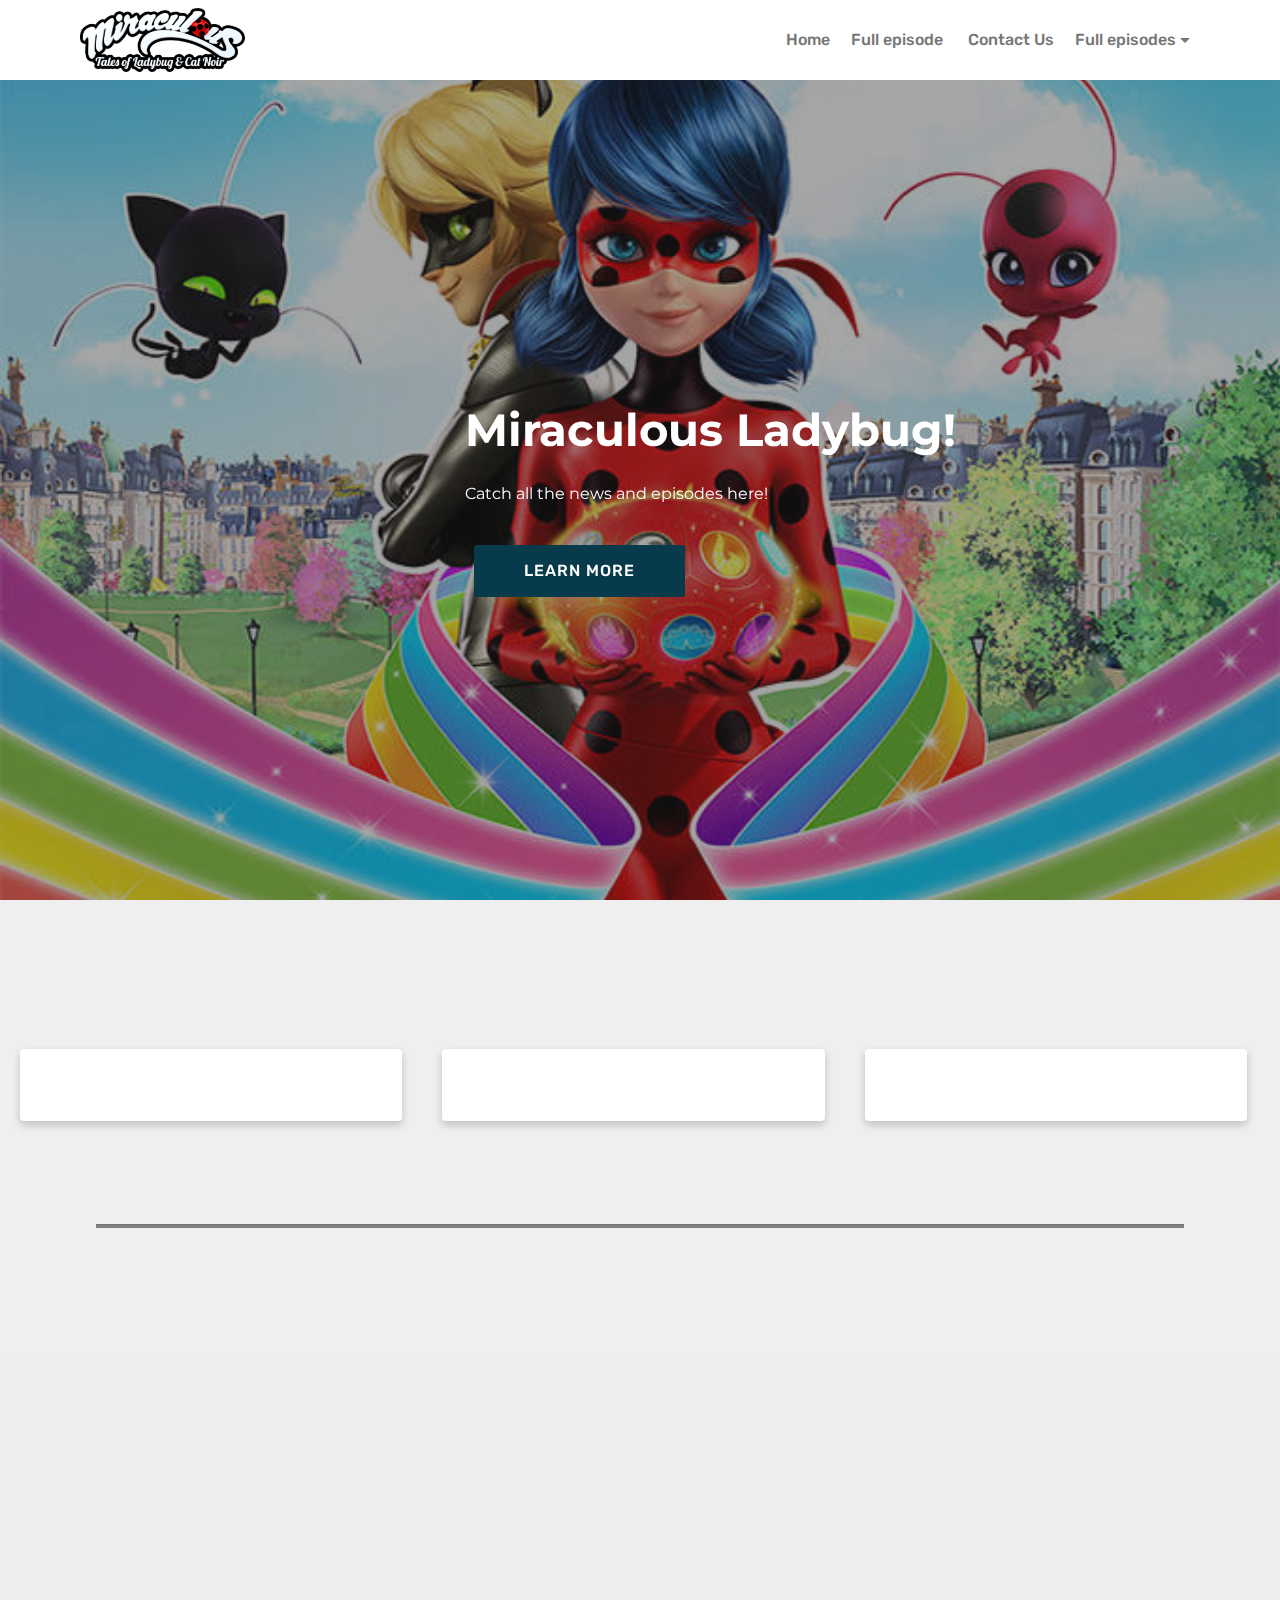
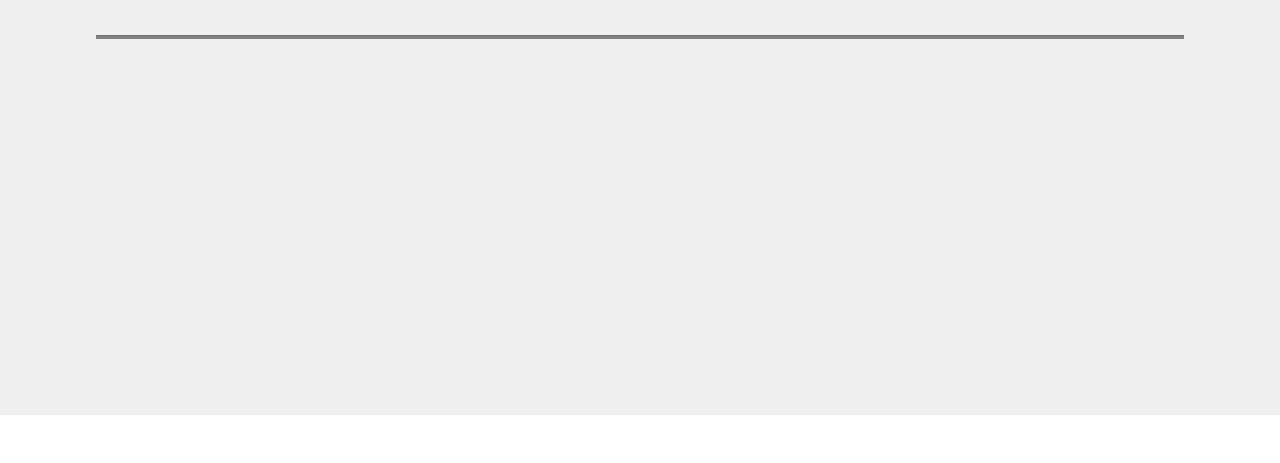
==== commit 7b77135e: "Update index.html" ====
--- a/index.html
+++ b/index.html
@@ -114,7 +114,7 @@
 .column {
   float: left;
   width: 33%;
-  padding: 0 10px;
+  padding: 0 20px;
 }
 
 /* Remove extra left and right margins, due to padding */
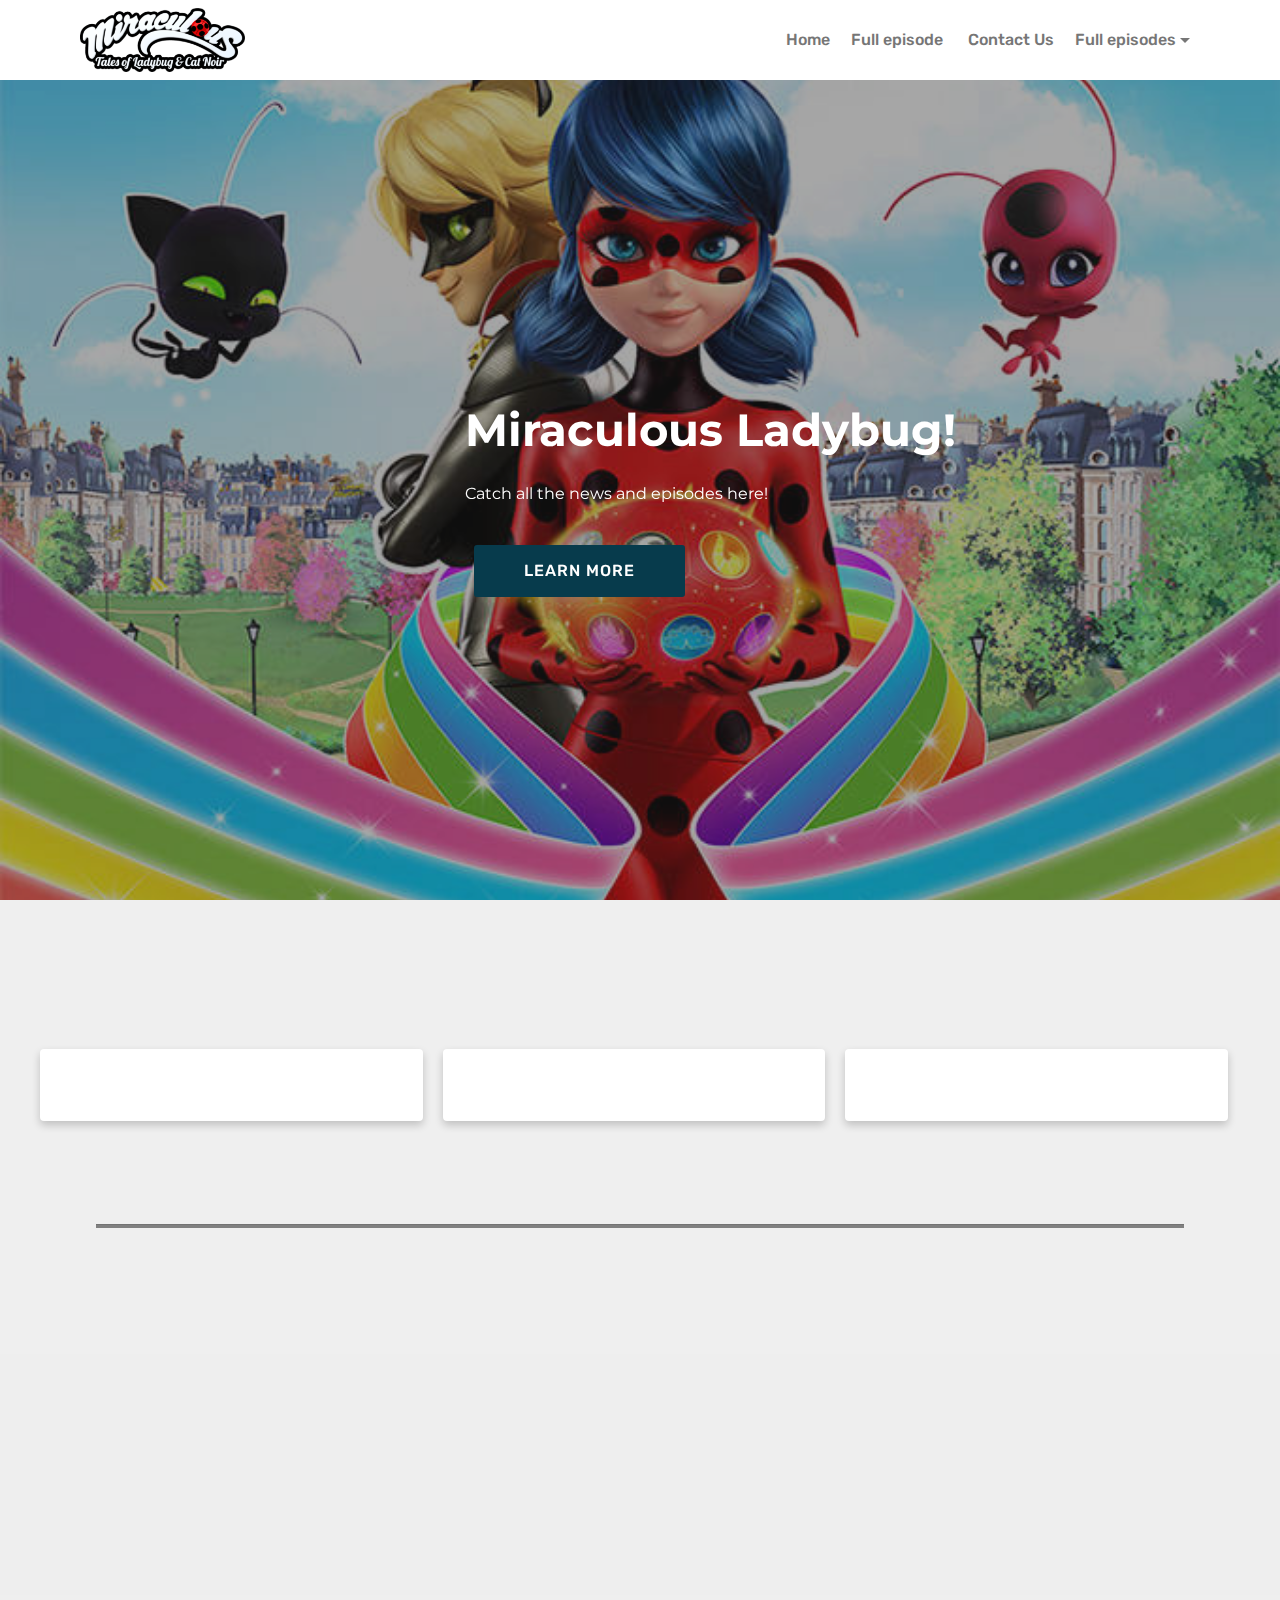
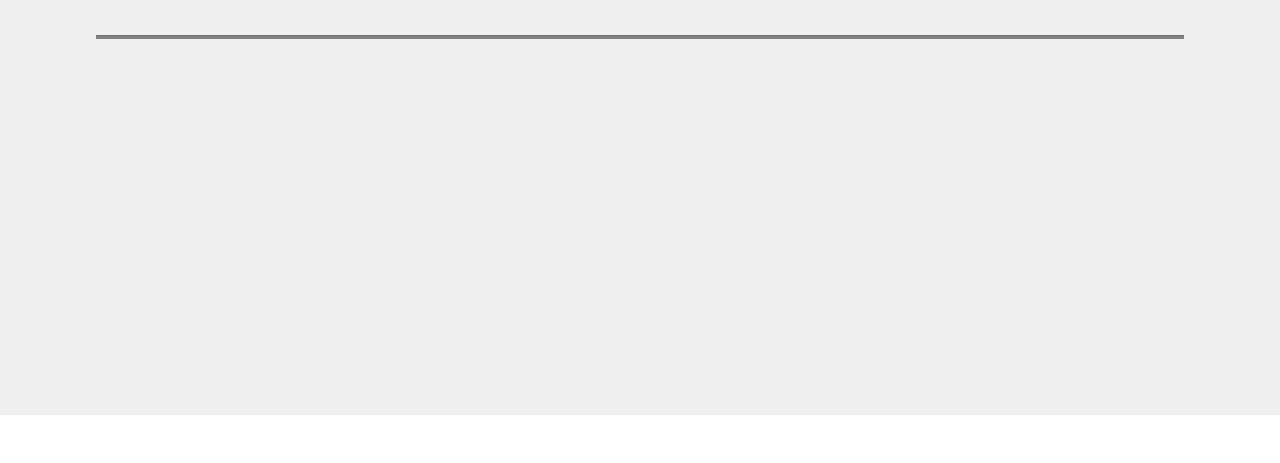
==== commit 2aa31847: "Update index.html" ====
--- a/index.html
+++ b/index.html
@@ -114,11 +114,11 @@
 .column {
   float: left;
   width: 33%;
-  padding: 0 20px;
+  padding: 0 10px;
 }
 
 /* Remove extra left and right margins, due to padding */
-.row {margin: 0 0px;}
+.row {margin: 0 30px;}
 
 /* Clear floats after the columns */
 .row:after {
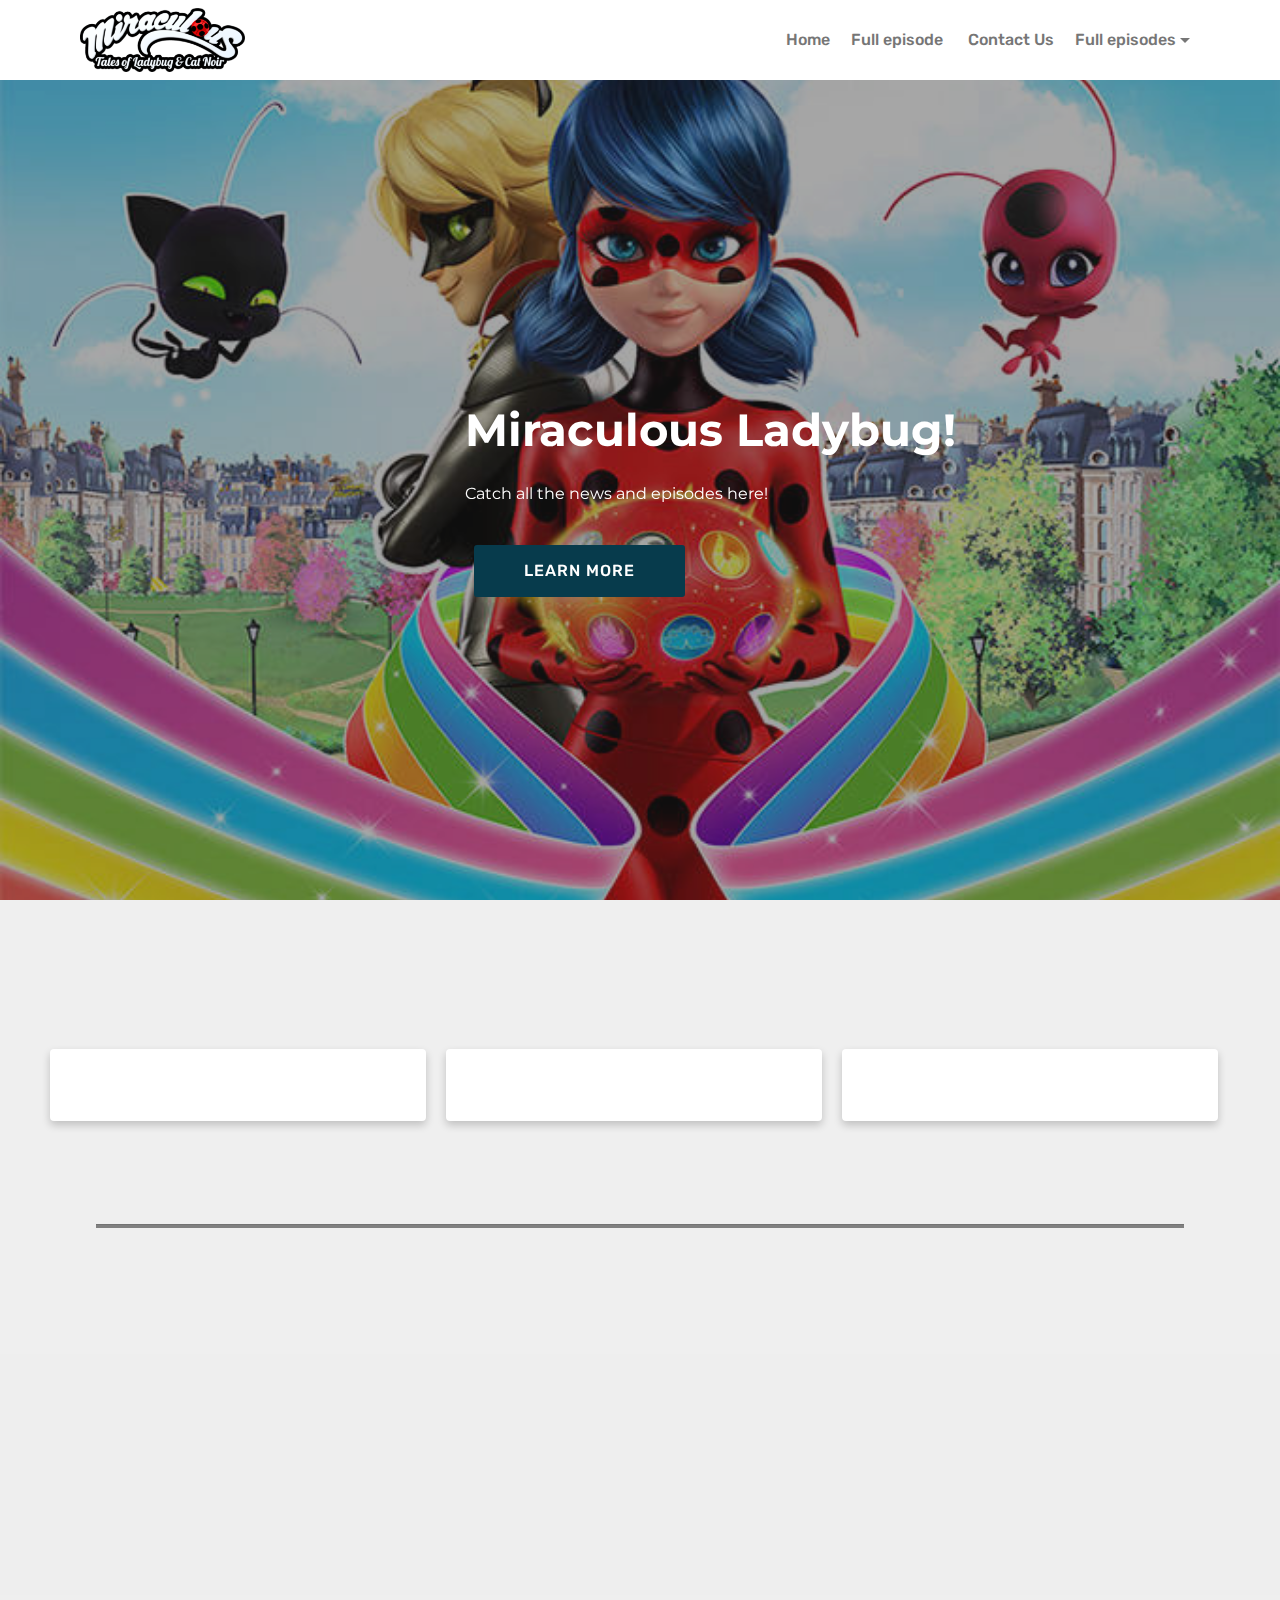
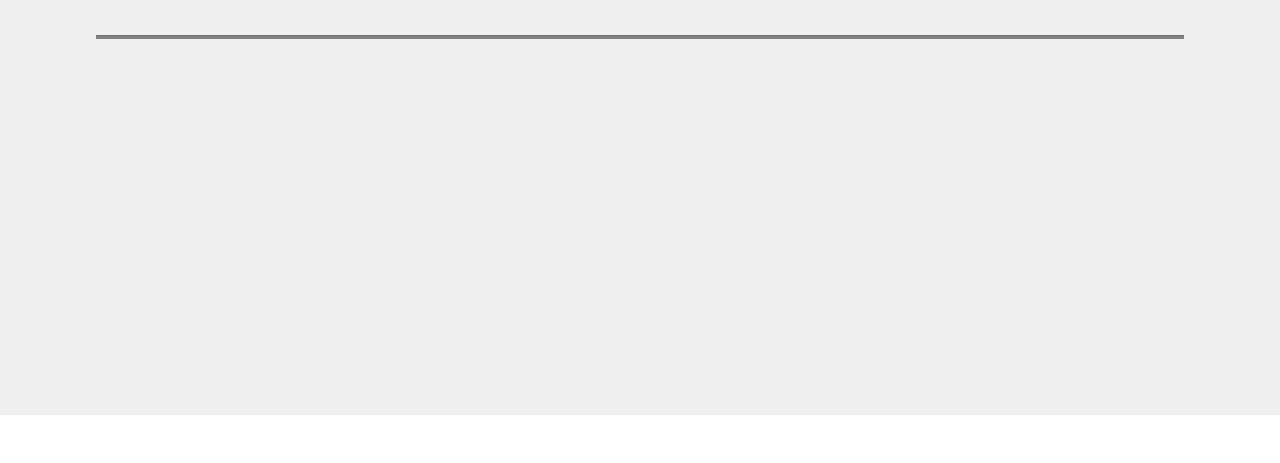
==== commit 81d19562: "Update index.html" ====
--- a/index.html
+++ b/index.html
@@ -118,7 +118,7 @@
 }
 
 /* Remove extra left and right margins, due to padding */
-.row {margin: 0 30px;}
+.row {margin: 0 40px;}
 
 /* Clear floats after the columns */
 .row:after {
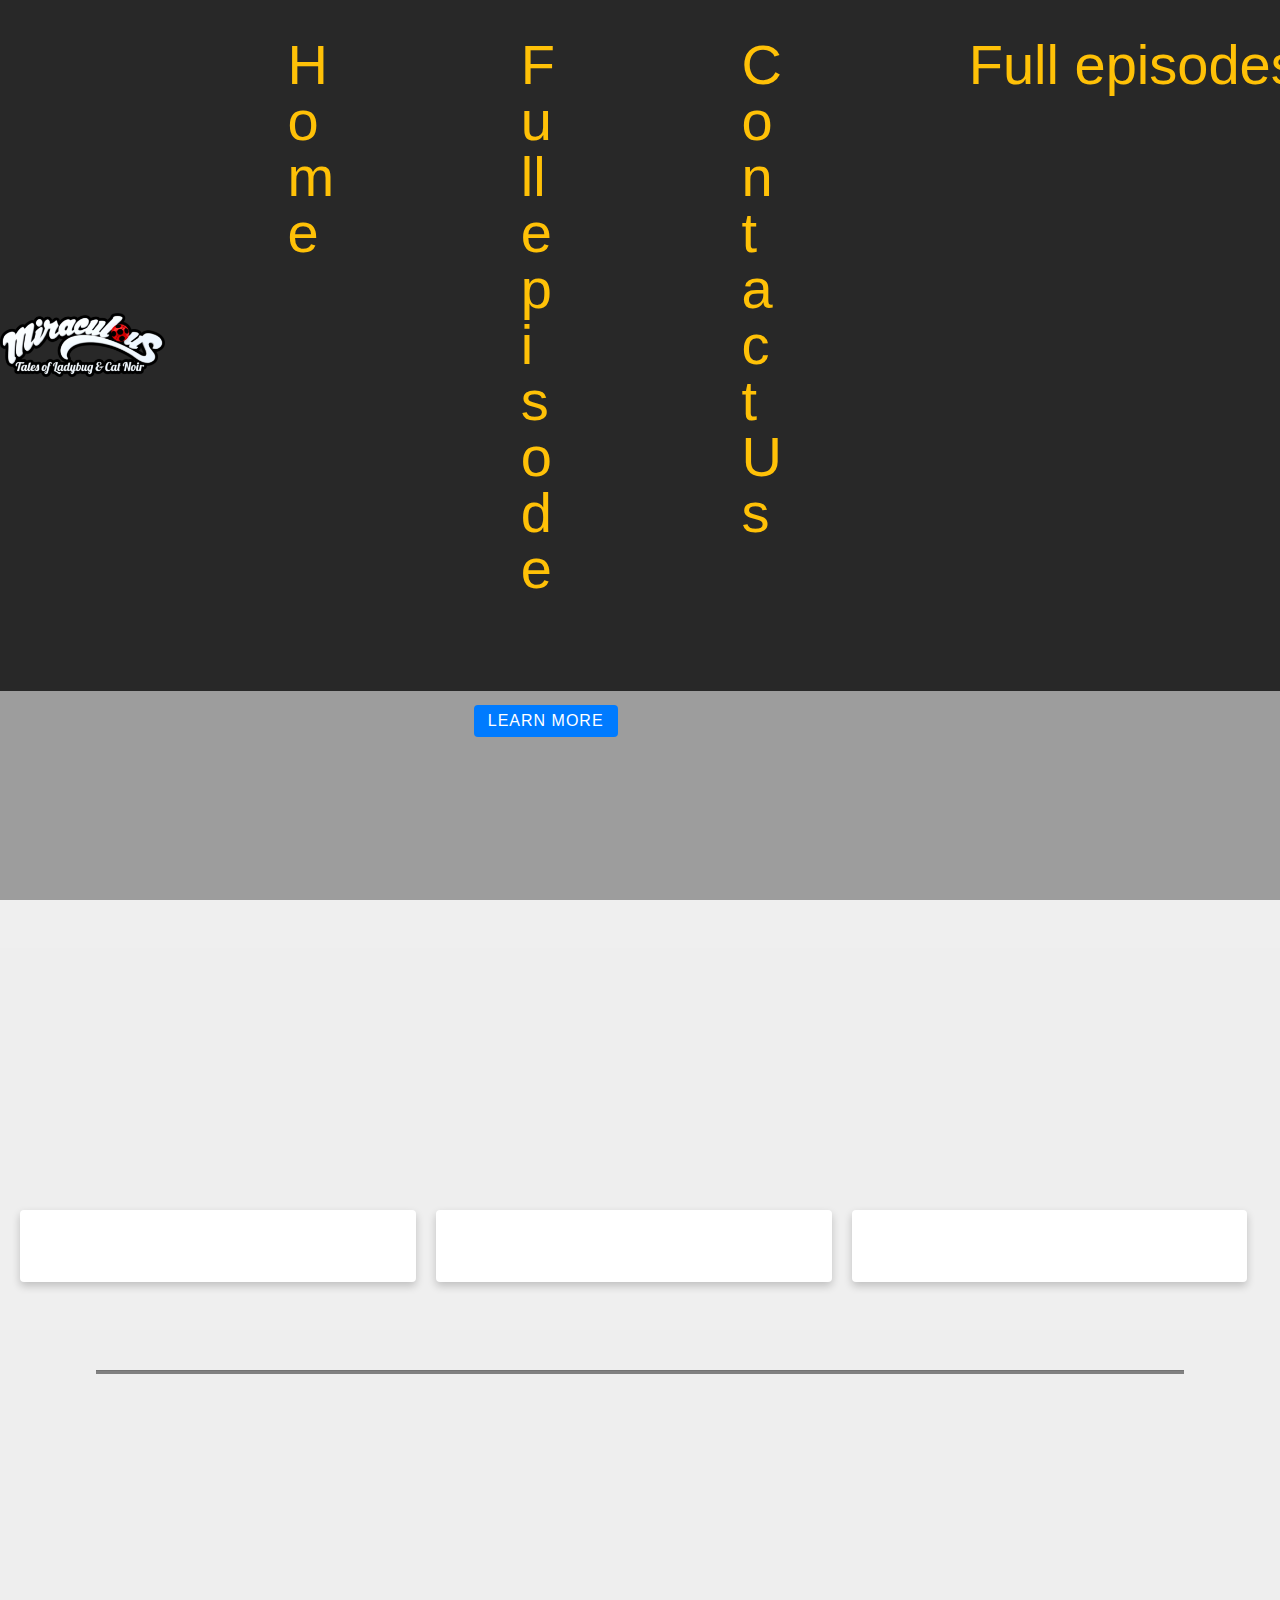
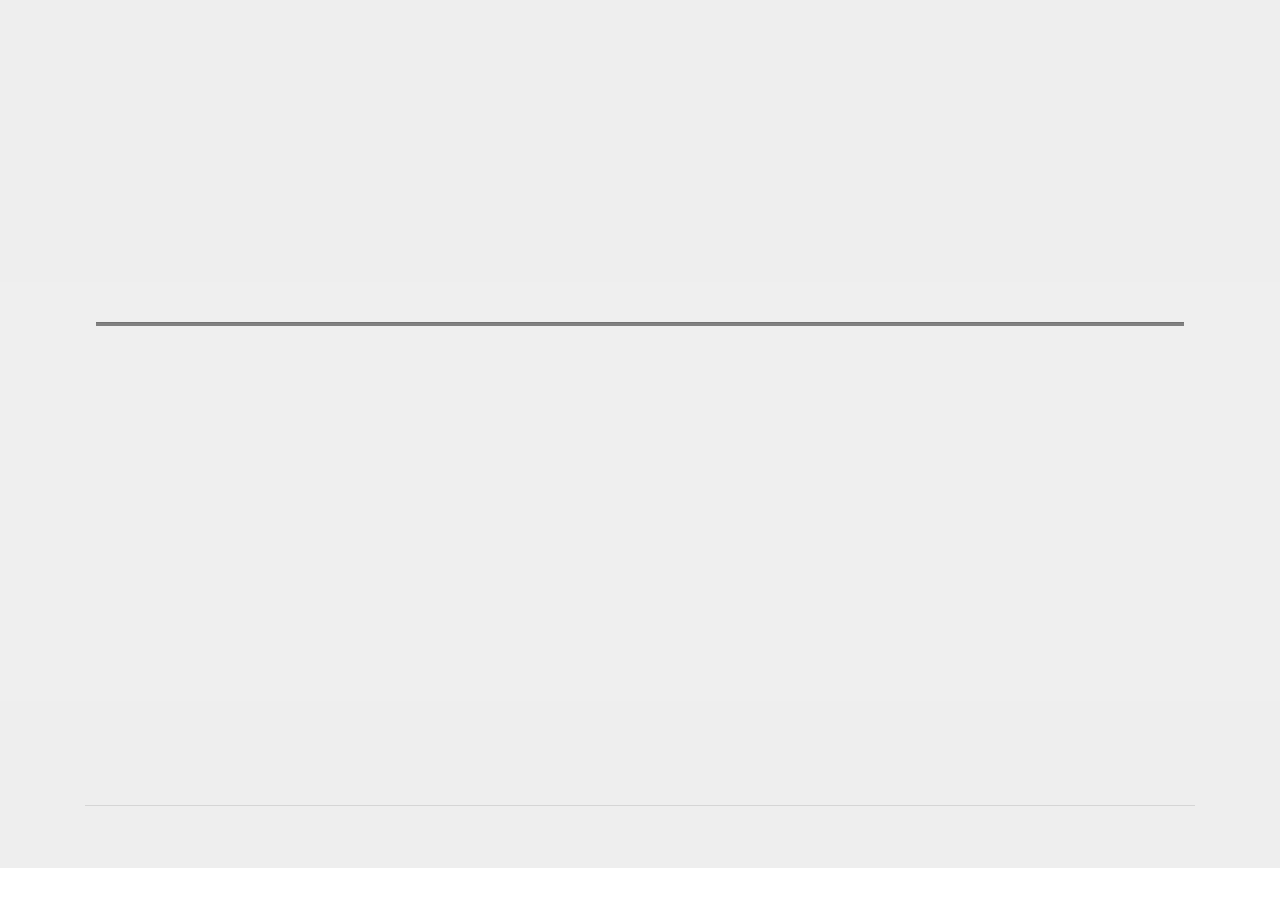
==== commit 088dfb59: "Update index.html" ====
--- a/index.html
+++ b/index.html
@@ -118,7 +118,7 @@
 }
 
 /* Remove extra left and right margins, due to padding */
-.row {margin: 0 40px;}
+.row {margin: 0 10px;}
 
 /* Clear floats after the columns */
 .row:after {
@@ -316,7 +316,63 @@
 </div>
 </div>
 	</body></br></br></section>
-<section style="background-color: #fff; font-family: -apple-system, BlinkMacSystemFont, 'Segoe UI', 'Roboto', 'Helvetica Neue', Arial, sans-serif; color:#aaa; font-size:12px; padding: 0; align-items: center; display: flex;"><a href="https://mobirise.site/i" style="flex: 1 1; height: 3rem; padding-left: 1rem;"></a><p style="flex: 0 0 auto; margin:0; padding-right:1rem;"><a href="https://mobirise.site" style="color:#aaa;">https://mobirise.com</a> html software</p></section><script src="assets/web/assets/jquery/jquery.min.js"></script>  <script src="assets/popper/popper.min.js"></script>  <script src="assets/bootstrap/js/bootstrap.min.js"></script>  <script src="assets/tether/tether.min.js"></script>  <script src="assets/smoothscroll/smooth-scroll.js"></script>  <script src="assets/viewportchecker/jquery.viewportchecker.js"></script>  <script src="assets/dropdown/js/nav-dropdown.js"></script>  <script src="assets/dropdown/js/navbar-dropdown.js"></script>  <script src="assets/touchswipe/jquery.touch-swipe.min.js"></script>  <script src="assets/parallax/jarallax.min.js"></script>  <script src="assets/theme/js/script.js"></script>  
+<section class="cid-suKUh8Lkij" id="footer5-ar">
+
+    
+
+    
+
+    <div class="container">
+        <div class="media-container-row">
+            <div class="col-md-3">
+                <div class="media-wrap">
+                    <a href="https://mobiri.se/">
+                       <img src="assets/images/4b96dd74d6a92cca4977baffd5da68ce-192x84.png" alt="Mobirise">
+                    </a>
+                </div>
+            </div>
+            <div class="col-md-9">
+                <p class="mbr-text align-right links mbr-fonts-style display-7"></p>
+            </div>
+        </div>
+        <div class="footer-lower">
+            <div class="media-container-row">
+                <div class="col-md-12">
+                    <hr>
+                </div>
+            </div>
+            <div class="media-container-row mbr-white">
+                <div class="col-md-6 copyright">
+                    <p class="mbr-text mbr-fonts-style display-7">
+                        © Copyright 2025 Mobirise - All Rights Reserved
+                    </p>
+                </div>
+                <div class="col-md-6">
+                    <div class="social-list align-right">
+                        <div class="soc-item">
+                            <a href="https://twitter.com/mobirise" target="_blank">
+                                <span class="socicon-twitter socicon mbr-iconfont mbr-iconfont-social"></span>
+                            </a>
+                        </div>
+                        <div class="soc-item">
+                            <a href="https://www.facebook.com/pages/Mobirise/1616226671953247" target="_blank">
+                                <span class="mbr-iconfont mbr-iconfont-social socicon-instagram socicon"></span>
+                            </a>
+                        </div>
+                        <div class="soc-item">
+                            <a href="https://www.youtube.com/c/mobirise" target="_blank">
+                                <span class="socicon-youtube socicon mbr-iconfont mbr-iconfont-social"></span>
+                            </a>
+                        </div>
+                        
+                        
+                        
+                    </div>
+                </div>
+            </div>
+        </div>
+    </div>
+</section><section style="background-color: #fff; font-family: -apple-system, BlinkMacSystemFont, 'Segoe UI', 'Roboto', 'Helvetica Neue', Arial, sans-serif; color:#aaa; font-size:12px; padding: 0; align-items: center; display: flex;"><a href="" style="flex: 1 1; height: 3rem; padding-left: 1rem;"></a></section><script src="assets/web/assets/jquery/jquery.min.js"></script>  <script src="assets/popper/popper.min.js"></script>  <script src="assets/bootstrap/js/bootstrap.min.js"></script>  <script src="assets/tether/tether.min.js"></script>  <script src="assets/smoothscroll/smooth-scroll.js"></script>  <script src="assets/viewportchecker/jquery.viewportchecker.js"></script>  <script src="assets/dropdown/js/nav-dropdown.js"></script>  <script src="assets/dropdown/js/navbar-dropdown.js"></script>  <script src="assets/touchswipe/jquery.touch-swipe.min.js"></script>  <script src="assets/theme/js/script.js"></script>  
   
   
   <input name="animation" type="hidden">
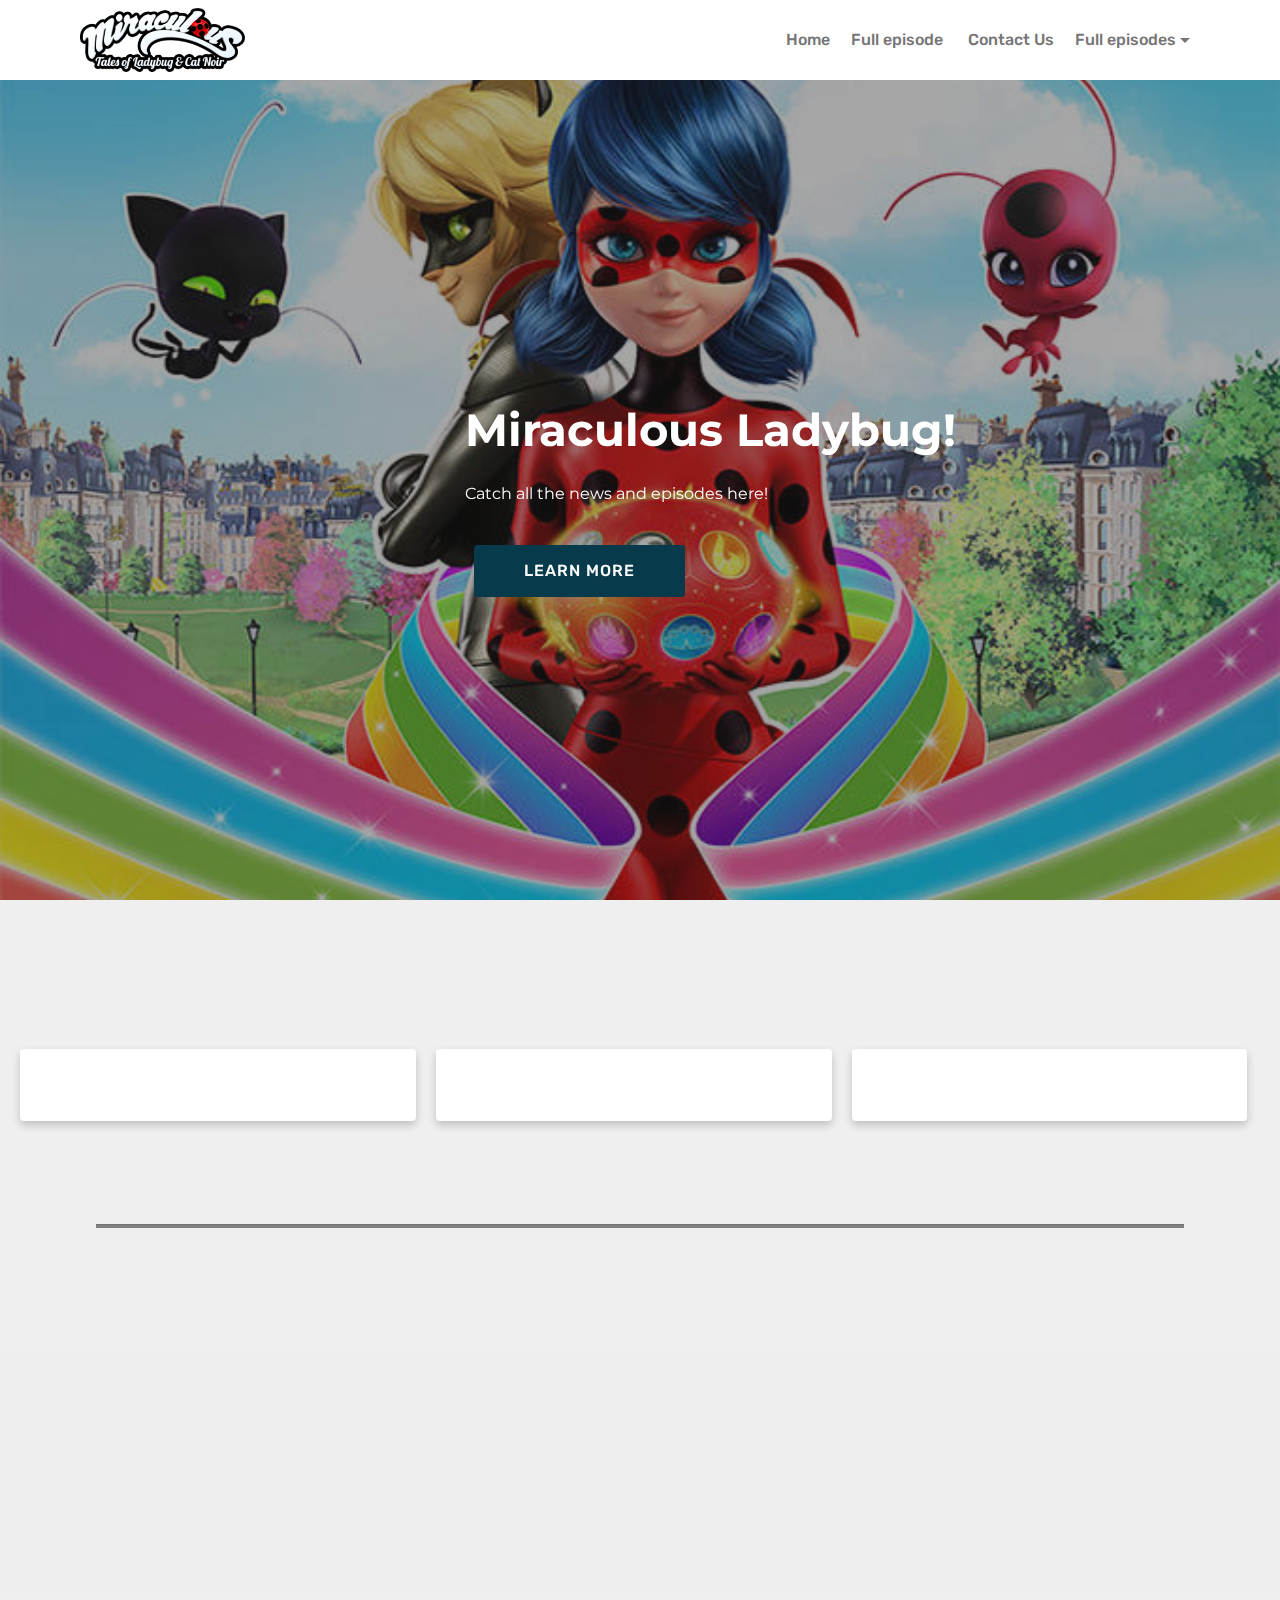
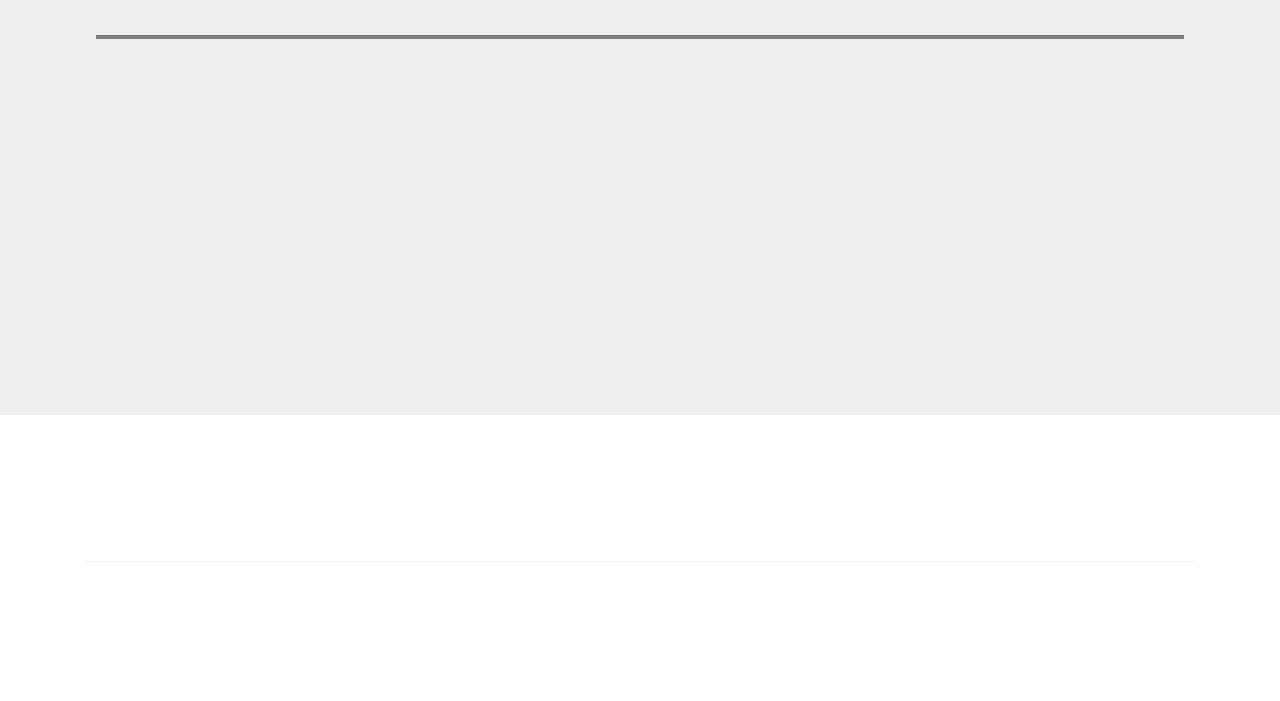
==== commit c7f25e89: "Update index.html" ====
--- a/index.html
+++ b/index.html
@@ -316,6 +316,7 @@
 </div>
 </div>
 	</body></br></br></section>
+
 <section class="cid-suKUh8Lkij" id="footer5-ar">
 
     
@@ -372,8 +373,8 @@
             </div>
         </div>
     </div>
-</section><section style="background-color: #fff; font-family: -apple-system, BlinkMacSystemFont, 'Segoe UI', 'Roboto', 'Helvetica Neue', Arial, sans-serif; color:#aaa; font-size:12px; padding: 0; align-items: center; display: flex;"><a href="" style="flex: 1 1; height: 3rem; padding-left: 1rem;"></a></section><script src="assets/web/assets/jquery/jquery.min.js"></script>  <script src="assets/popper/popper.min.js"></script>  <script src="assets/bootstrap/js/bootstrap.min.js"></script>  <script src="assets/tether/tether.min.js"></script>  <script src="assets/smoothscroll/smooth-scroll.js"></script>  <script src="assets/viewportchecker/jquery.viewportchecker.js"></script>  <script src="assets/dropdown/js/nav-dropdown.js"></script>  <script src="assets/dropdown/js/navbar-dropdown.js"></script>  <script src="assets/touchswipe/jquery.touch-swipe.min.js"></script>  <script src="assets/theme/js/script.js"></script>  
-  
+</section>
+<section style="background-color: #fff; font-family: -apple-system, BlinkMacSystemFont, 'Segoe UI', 'Roboto', 'Helvetica Neue', Arial, sans-serif; color:#aaa; font-size:12px; padding: 0; align-items: center; display: flex;"><a href="https://mobirise.site/i" style="flex: 1 1; height: 3rem; padding-left: 1rem;"></a><p style="flex: 0 0 auto; margin:0; padding-right:1rem;"><a href="https://mobirise.site" style="color:#aaa;">https://mobirise.com</a> html software</p></section><script src="assets/web/assets/jquery/jquery.min.js"></script>  <script src="assets/popper/popper.min.js"></script>  <script src="assets/bootstrap/js/bootstrap.min.js"></script>  <script src="assets/tether/tether.min.js"></script>  <script src="assets/smoothscroll/smooth-scroll.js"></script>  <script src="assets/viewportchecker/jquery.viewportchecker.js"></script>  <script src="assets/dropdown/js/nav-dropdown.js"></script>  <script src="assets/dropdown/js/navbar-dropdown.js"></script>  <script src="assets/touchswipe/jquery.touch-swipe.min.js"></script>  <script src="assets/parallax/jarallax.min.js"></script>  <script src="assets/theme/js/script.js"></script>
   
   <input name="animation" type="hidden">
   </body>
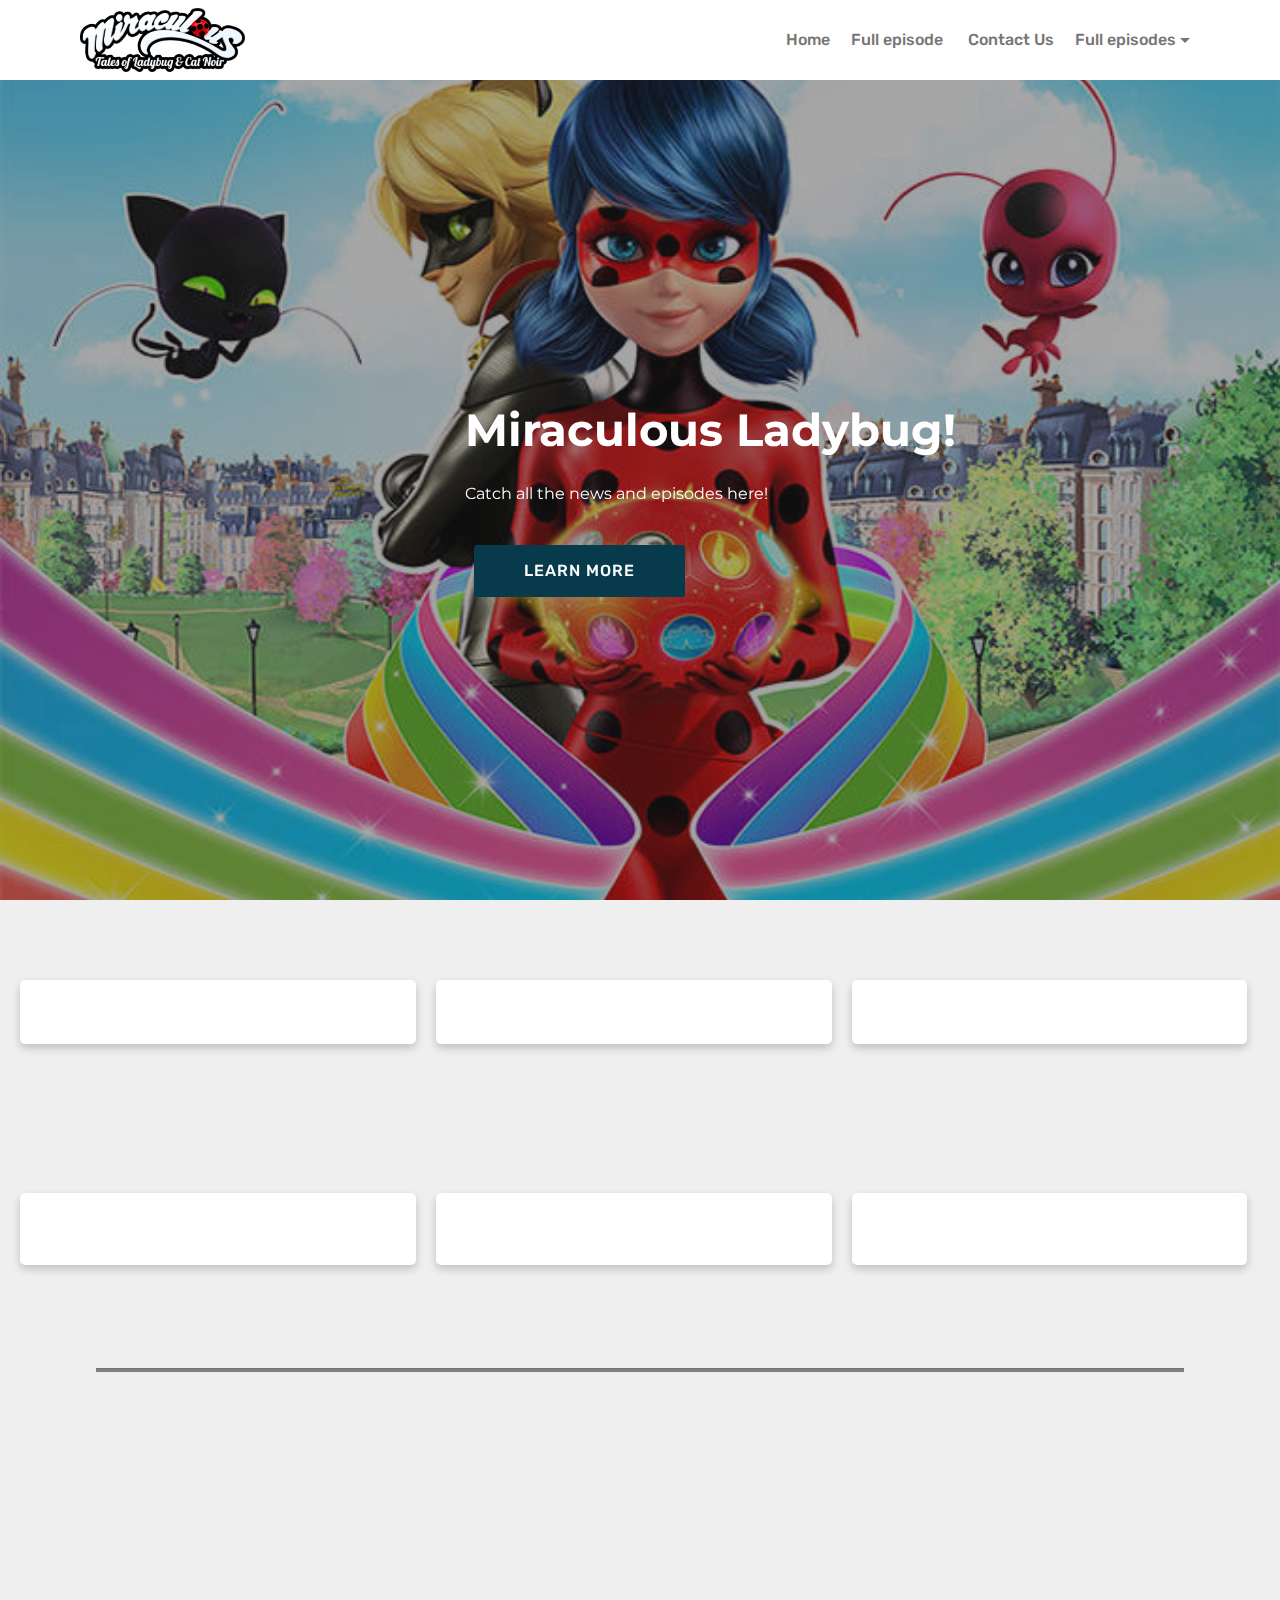
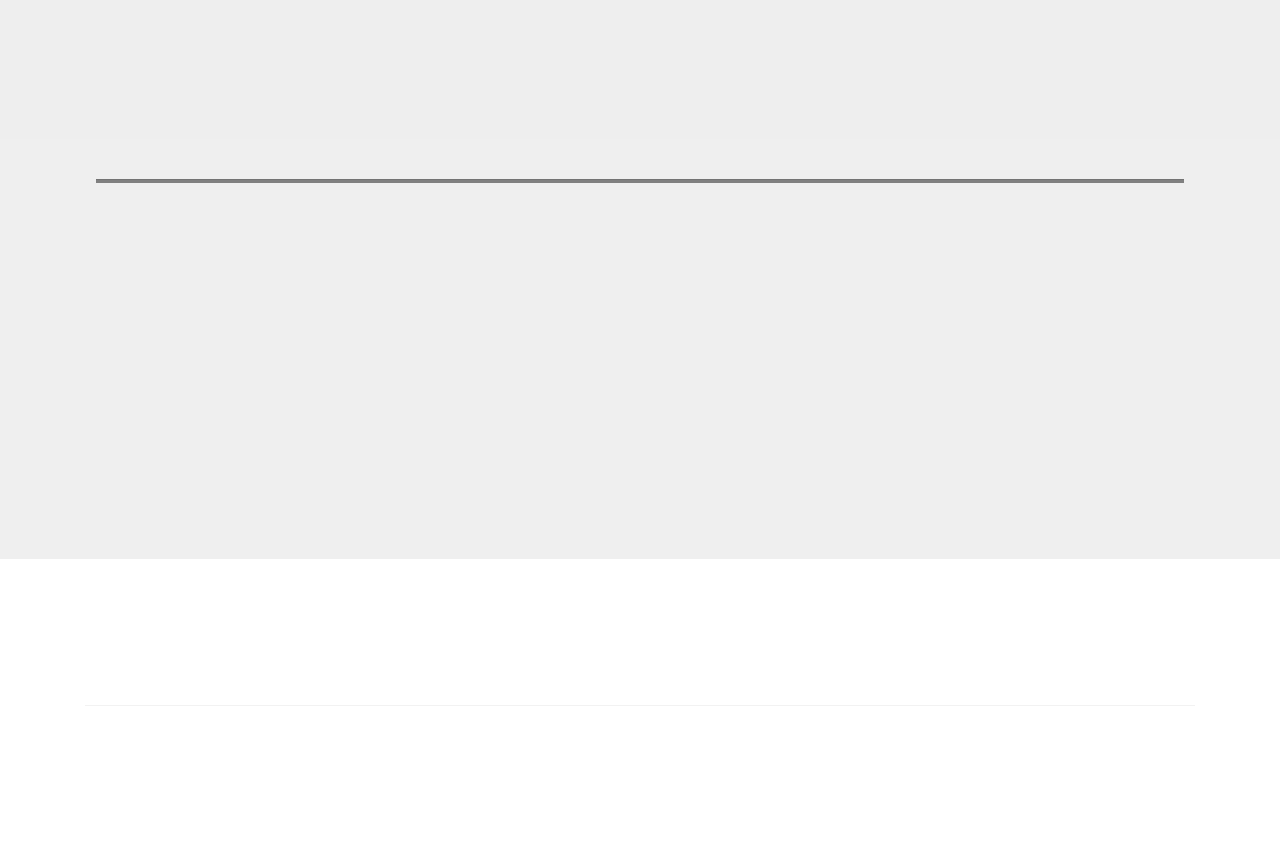
==== commit bc468ca0: "Update index.html" ====
--- a/index.html
+++ b/index.html
@@ -99,6 +99,88 @@
     
 </section>
 <section class="mbr-section mbr-section--relative mbr-section--fixed-size" id="features1-x" data-rv-view="121" style="background-color: rgb(239, 239, 239);">
+	<head>
+<meta name="viewport" content="width=device-width, initial-scale=1">
+<style>
+* {
+  box-sizing: border-box;
+}
+
+body {
+  font-family: Arial, Helvetica, sans-serif;
+}
+
+/* Float three columns side by side */
+.column {
+  float: left;
+  width: 33.33%;
+  padding: 0 8px;
+}
+
+/* Remove extra left and right margins, due to padding */
+.row {margin: 0 -5px;}
+
+/* Clear floats after the columns */
+.row:after {
+  content: "";
+  display: table;
+  clear: both;
+}
+
+/* Responsive columns */
+@media screen and (max-width: 600px) {
+  .column {
+    width: 100%;
+    display: block;
+    margin-bottom: 10px;
+  }
+}
+
+/* Style the counter cards */
+.card {
+  box-shadow: 0 4px 8px 0 rgba(0, 0, 0, 0.2);
+  text-align: left;
+  background-color: #FFFFFF;
+  border-radius: 5px;
+  padding: 0.1px;
+}
+</style>
+</head>
+<body>
+
+<h2>Responsive Column Cards</h2>
+<p>Resize the browser window to see the effect.</p>
+
+<div class="row">
+  <div class="column">
+    <div class="card">
+  <img src="https://itsladybug.cf/assets/images/402.jpg" alt="Avatar" style="width:100%">
+  <div class="container">
+    <h4><b>John Doe</b></h4> 
+  </div>
+</div>
+  </div>
+
+  <div class="column">
+    <div class="card">
+  <img src="https://itsladybug.cf/assets/images/402.jpg" alt="Avatar" style="width:100%">
+  <div class="container">
+    <h4><b>John Doe</b></h4> 
+  </div>
+</div>
+  </div>
+  
+  <div class="column">
+    <div class="card">
+  <img src="https://itsladybug.cf/assets/images/402.jpg" alt="Avatar" style="width:100%">
+  <div class="container">
+    <h4><b>John Doe</b></h4> 
+  </div>
+</div>
+  </div>
+</div>
+
+</body>
 	<head>
 <meta name="viewport" content="width=device-width, initial-scale=1">
 <style>
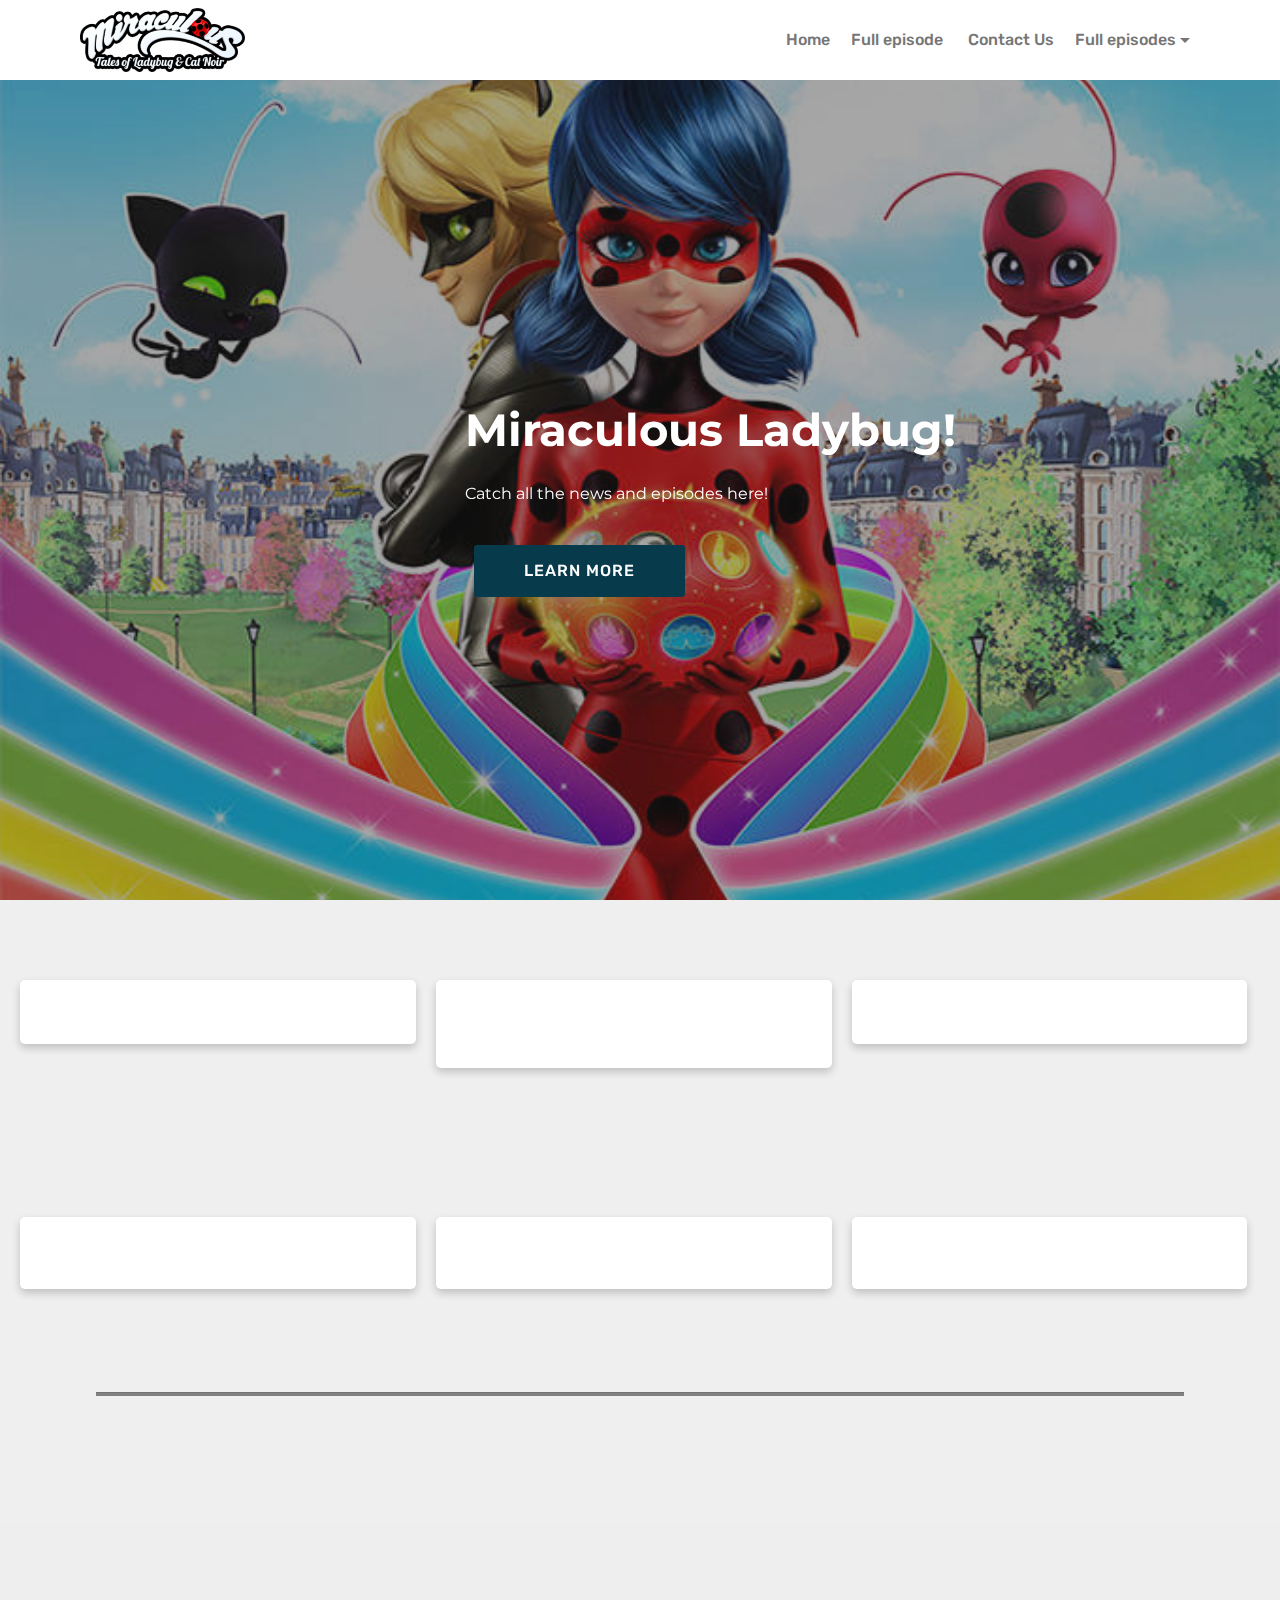
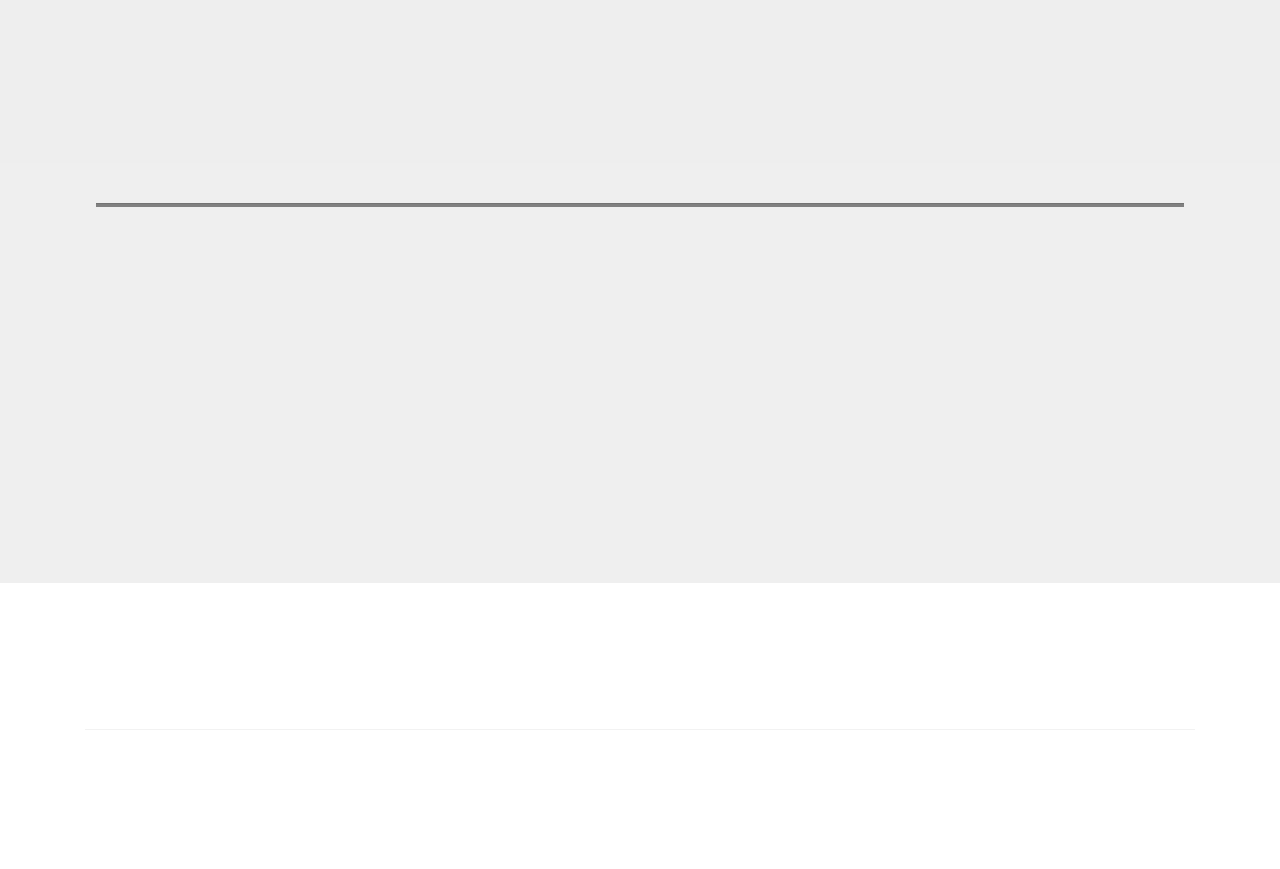
==== commit 598647b4: "Update index.html" ====
--- a/index.html
+++ b/index.html
@@ -165,7 +165,7 @@
     <div class="card">
   <img src="https://itsladybug.cf/assets/images/402.jpg" alt="Avatar" style="width:100%">
   <div class="container">
-    <h4><b>John Doe</b></h4> 
+	  <h4><b></br>&nbsp;John Doe</b></h4> 
   </div>
 </div>
   </div>
@@ -174,7 +174,7 @@
     <div class="card">
   <img src="https://itsladybug.cf/assets/images/402.jpg" alt="Avatar" style="width:100%">
   <div class="container">
-    <h4><b>John Doe</b></h4> 
+    <h4><b>&nbsp;John Doe</b></h4> 
   </div>
 </div>
   </div>
